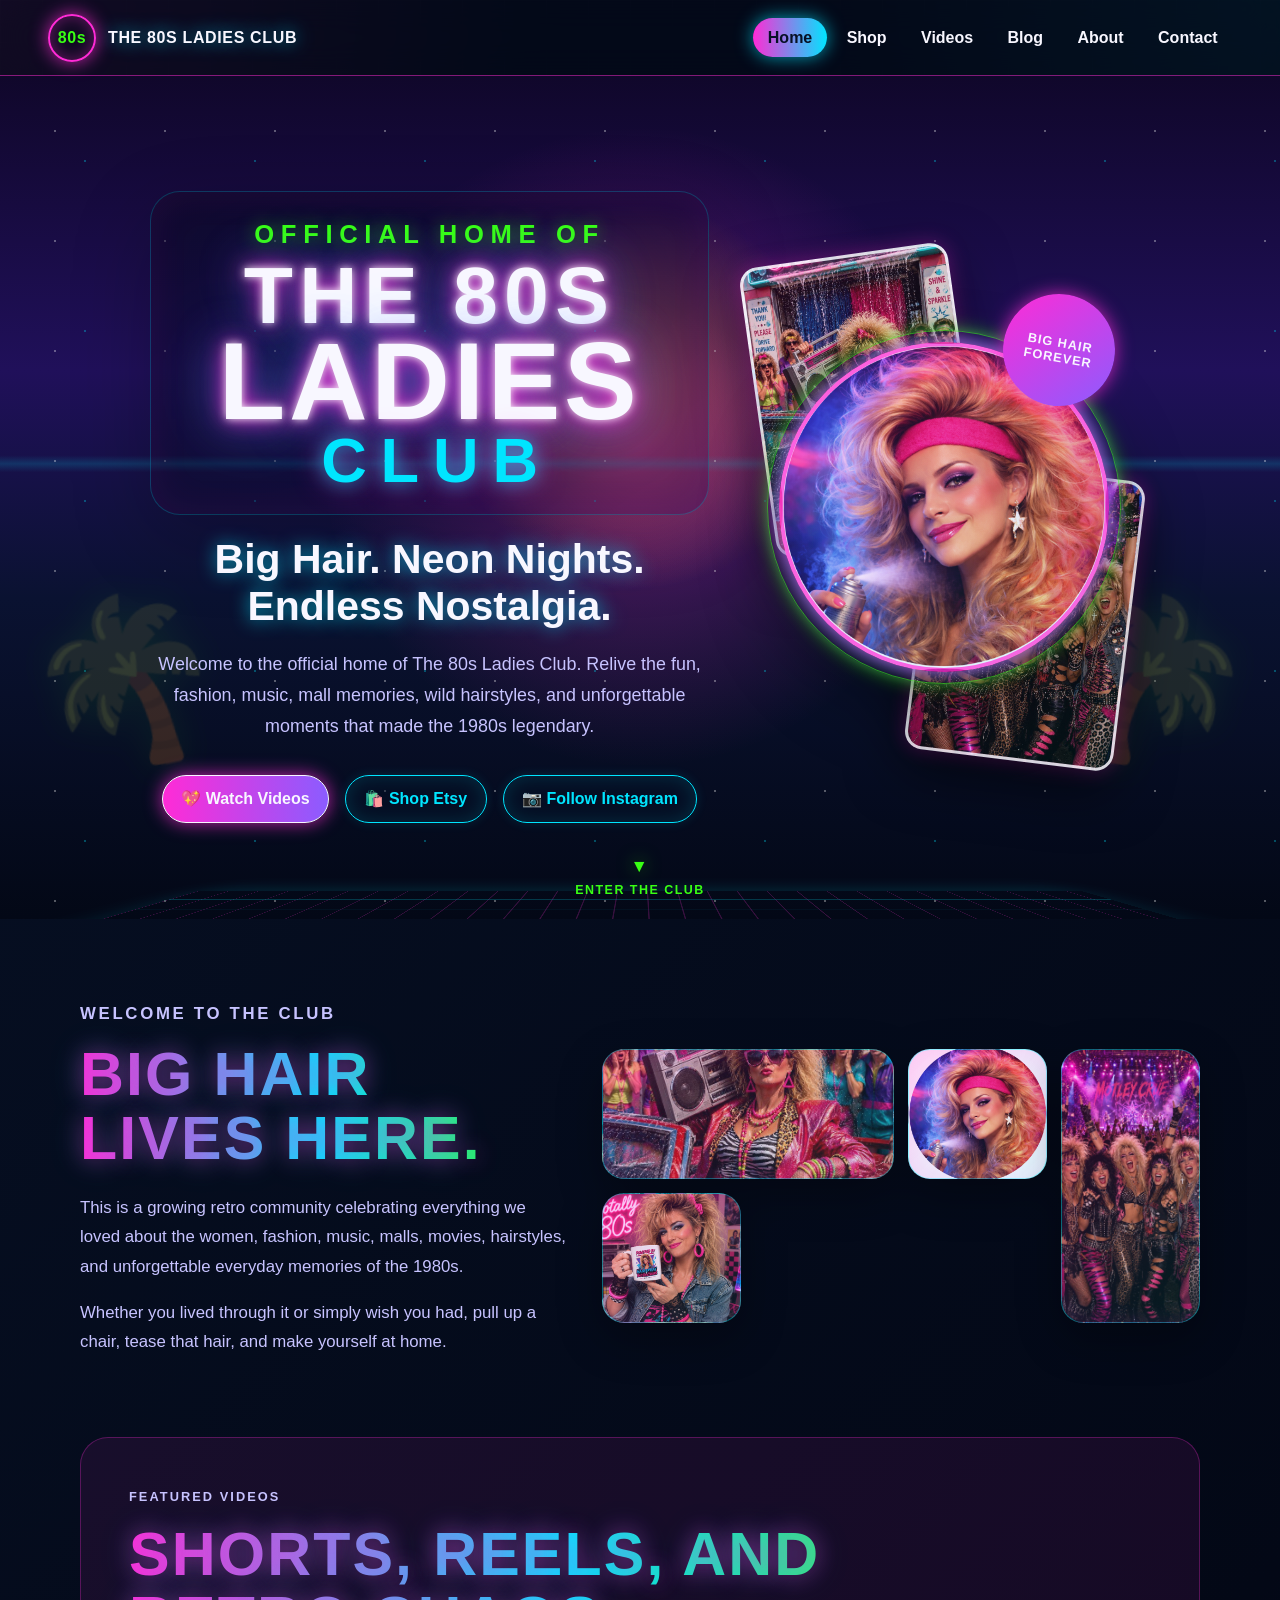
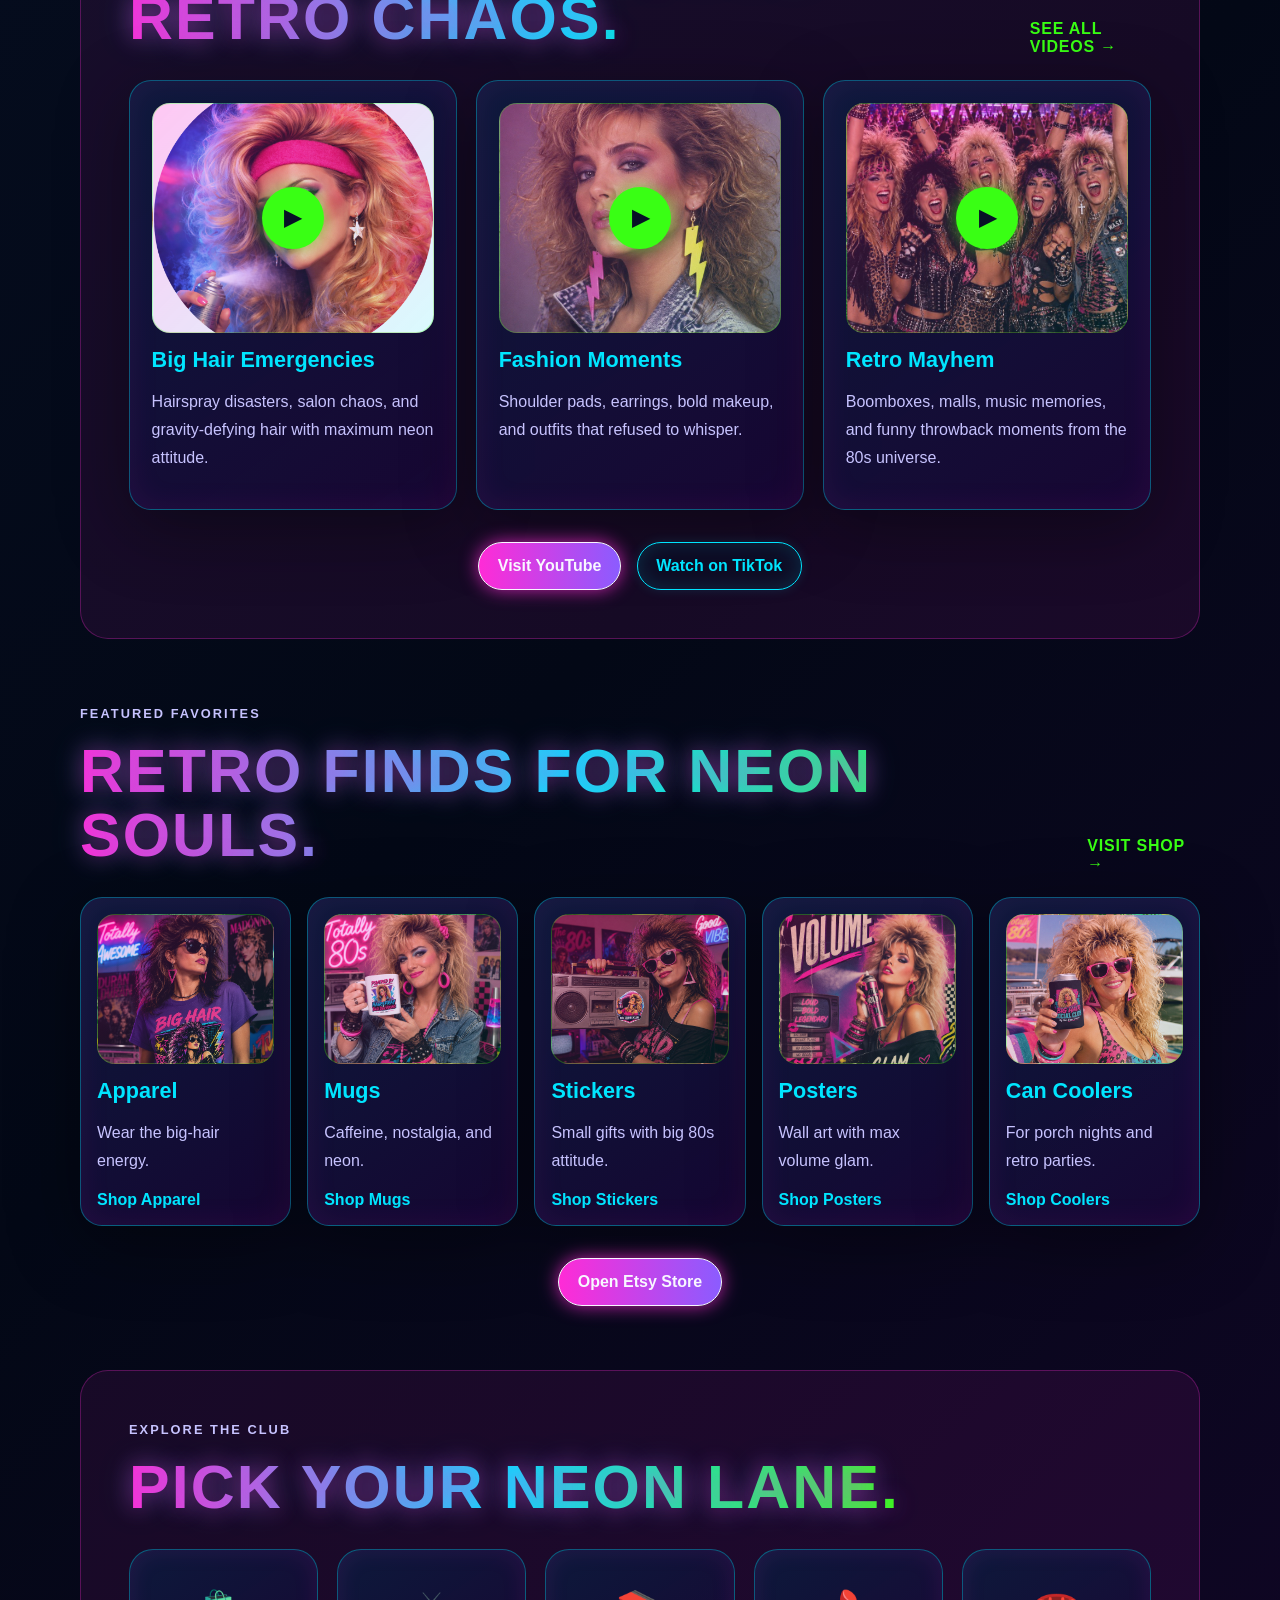
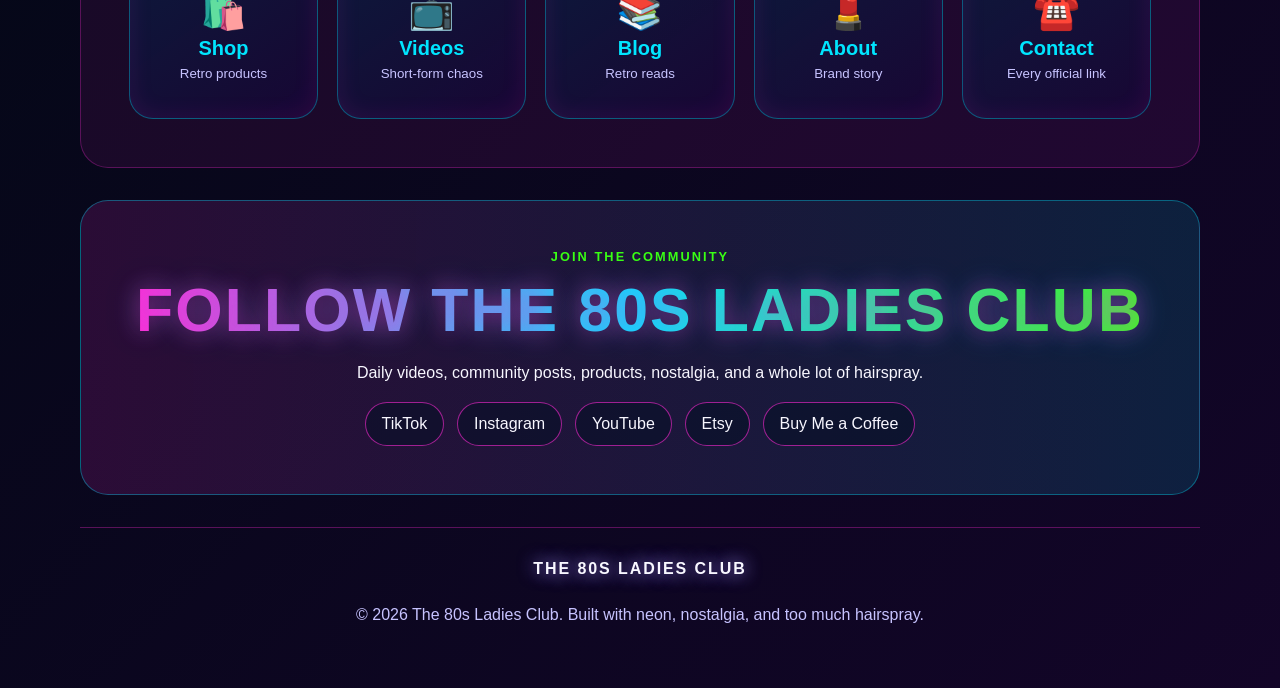
==== index.html @ 42e39972 "Apply neon headline style across homepage sections" ====
<!DOCTYPE html>
<html lang="en">
<head>
  <meta charset="UTF-8" />
  <meta name="viewport" content="width=device-width, initial-scale=1.0" />
  <meta name="description" content="The official home of The 80s Ladies Club — big hair, neon nights, retro videos, 80s nostalgia, fashion, humor, and retro-inspired products." />
  <title>The 80s Ladies Club | Big Hair. Neon Nights. Endless Nostalgia.</title>
  <link rel="stylesheet" href="css/style.css" />
  <link rel="icon" type="image/png" href="images/about-hairspray-profile.png" />
  <style>
    .home-hero-inner {
      display: grid;
      grid-template-columns: minmax(0, 1.08fr) minmax(280px, 0.72fr);
      align-items: center;
      gap: clamp(1.5rem, 4vw, 3rem);
      text-align: left;
    }

    .hero-copy-block {
      display: grid;
      justify-items: center;
      text-align: center;
    }

    .hero-lockup {
      width: min(760px, 100%);
      margin-inline: auto;
      padding: clamp(1.1rem, 2.2vw, 1.7rem);
      border-radius: 30px;
      background: linear-gradient(145deg, rgba(3, 8, 22, 0.42), rgba(24, 7, 54, 0.36));
      border: 1px solid rgba(0, 229, 255, 0.22);
      box-shadow: inset 0 0 40px rgba(255, 43, 214, 0.08), 0 24px 80px rgba(0, 0, 0, 0.22);
    }

    .hero-eyebrow {
      width: 100%;
      text-align: center;
      font-size: clamp(1.05rem, 2.15vw, 1.6rem);
      letter-spacing: 0.26em;
      margin: 0 0 0.85rem;
      color: var(--green);
      text-shadow: var(--shadow-green);
    }

    .neon-title.hero-title-refined {
      display: grid;
      gap: 0.08em;
      justify-items: center;
      font-size: clamp(3rem, 8.5vw, 7.8rem);
      line-height: 0.82;
      letter-spacing: 0.035em;
    }

    .neon-title.hero-title-refined .title-small {
      font-size: 0.74em;
      letter-spacing: 0.08em;
    }

    .neon-title.hero-title-refined .title-big {
      font-size: 1em;
    }

    .neon-title.hero-title-refined .title-club {
      font-size: 0.58em;
      letter-spacing: 0.22em;
      padding-left: 0.22em;
      color: var(--cyan);
      text-shadow: var(--shadow-cyan), 0 0 30px rgba(255, 43, 214, 0.7);
    }

    .welcome-headline,
    .neon-section-headline {
      display: inline-block;
      margin-bottom: 0.35rem;
      background: linear-gradient(90deg, var(--pink), var(--cyan), var(--green));
      -webkit-background-clip: text;
      background-clip: text;
      color: transparent;
      text-shadow: 0 0 22px rgba(255, 43, 214, 0.45), 0 0 34px rgba(0, 229, 255, 0.28);
      letter-spacing: 0.035em;
      text-transform: uppercase;
    }

    .hero-brand-stack {
      position: relative;
      min-height: 520px;
      display: grid;
      place-items: center;
    }

    .profile-orbit {
      position: relative;
      z-index: 3;
      width: min(330px, 78vw);
      aspect-ratio: 1;
      border-radius: 50%;
      background-image: linear-gradient(135deg, rgba(255, 43, 214, 0.18), rgba(0, 229, 255, 0.14)), url('images/about-hairspray-profile.png');
      background-size: cover;
      background-position: center;
      border: 4px solid rgba(255, 43, 214, 0.7);
      box-shadow: var(--shadow-pink), var(--shadow-cyan), 0 30px 80px rgba(0, 0, 0, 0.48);
    }

    .profile-orbit::after {
      content: "";
      position: absolute;
      inset: -16px;
      border-radius: 50%;
      border: 1px solid rgba(57, 255, 20, 0.55);
      box-shadow: var(--shadow-green);
      pointer-events: none;
    }

    .floating-polaroid {
      position: absolute;
      z-index: 2;
      width: min(210px, 34vw);
      aspect-ratio: 0.72;
      border-radius: 18px;
      background-size: cover;
      background-position: center;
      border: 3px solid rgba(248, 247, 255, 0.86);
      box-shadow: 0 20px 55px rgba(0, 0, 0, 0.55), 0 0 20px rgba(255, 43, 214, 0.35);
      transition: transform 220ms ease, box-shadow 220ms ease;
    }

    .floating-polaroid:hover {
      transform: translateY(-6px) rotate(0deg) scale(1.03);
      box-shadow: var(--shadow-cyan), 0 24px 60px rgba(0, 0, 0, 0.58);
    }

    .floating-polaroid.one {
      left: 0;
      top: 0.4rem;
      transform: rotate(-8deg);
      background-image: linear-gradient(135deg, rgba(255,43,214,.12), rgba(0,229,255,.08)), url('images/v2-car-wash-boombox.jpg');
    }

    .floating-polaroid.two {
      right: 0;
      bottom: 0.4rem;
      transform: rotate(7deg);
      background-image: linear-gradient(135deg, rgba(255,43,214,.12), rgba(0,229,255,.08)), url('images/v2-rock-concert-ladies.jpg');
    }

    .hero-badge {
      position: absolute;
      z-index: 4;
      right: 4%;
      top: 9%;
      display: grid;
      place-items: center;
      width: 112px;
      height: 112px;
      border-radius: 50%;
      text-align: center;
      padding: 0.75rem;
      background: linear-gradient(135deg, var(--pink), var(--purple));
      color: var(--white);
      font-weight: 900;
      font-size: 0.8rem;
      text-transform: uppercase;
      letter-spacing: 0.08em;
      box-shadow: var(--shadow-pink);
      transform: rotate(10deg);
    }

    .image-collage .car-wash-card {
      background-image: linear-gradient(135deg, rgba(255,43,214,.18), rgba(0,229,255,.12)), url('images/v2-car-wash-boombox.jpg') !important;
    }

    .image-collage .concert-card {
      background-image: linear-gradient(135deg, rgba(255,43,214,.18), rgba(0,229,255,.12)), url('images/v2-rock-concert-ladies.jpg') !important;
    }

    .image-collage .mug-card {
      background-image: linear-gradient(135deg, rgba(255,43,214,.18), rgba(0,229,255,.12)), url('images/v2-mug-hairspray-bad-decisions.jpg') !important;
    }

    @media (max-width: 940px) {
      .home-hero-inner {
        grid-template-columns: 1fr;
        text-align: center;
      }

      .hero-copy-block {
        justify-items: center;
      }

      .hero-buttons {
        justify-content: center;
      }

      .hero-brand-stack {
        min-height: 430px;
        order: -1;
      }
    }

    @media (max-width: 560px) {
      .hero-brand-stack {
        min-height: 360px;
      }

      .floating-polaroid {
        width: 150px;
        opacity: 0.85;
      }

      .hero-badge {
        width: 86px;
        height: 86px;
        font-size: 0.62rem;
      }
    }
  </style>
</head>
<body class="home-page">
  <header class="site-header">
    <a class="brand" href="index.html" aria-label="The 80s Ladies Club home">
      <span class="brand-mark">80s</span>
      <span class="brand-text">The 80s Ladies Club</span>
    </a>
    <button class="nav-toggle" aria-expanded="false" aria-controls="site-nav">☰</button>
    <nav id="site-nav" class="site-nav" aria-label="Main navigation">
      <a class="active" href="index.html">Home</a>
      <a href="shop.html">Shop</a>
      <a href="videos.html">Videos</a>
      <a href="blog.html">Blog</a>
      <a href="about.html">About</a>
      <a href="contact.html">Contact</a>
    </nav>
  </header>

  <main>
    <section class="home-hero" aria-label="Welcome to The 80s Ladies Club">
      <div class="hero-stars" aria-hidden="true"></div>
      <div class="hero-grid" aria-hidden="true"></div>
      <div class="hero-palm hero-palm-left" aria-hidden="true">🌴</div>
      <div class="hero-palm hero-palm-right" aria-hidden="true">🌴</div>

      <div class="home-hero-inner">
        <div class="hero-copy-block">
          <div class="hero-lockup">
            <p class="eyebrow hero-eyebrow">Official Home Of</p>
            <h1 class="neon-title hero-title-refined"><span class="title-small">The 80s</span><span class="title-big">Ladies</span><span class="title-club">Club</span></h1>
          </div>
          <p class="hero-tagline">Big Hair. Neon Nights. Endless Nostalgia.</p>
          <p class="hero-copy">Welcome to the official home of The 80s Ladies Club. Relive the fun, fashion, music, mall memories, wild hairstyles, and unforgettable moments that made the 1980s legendary.</p>
          <div class="button-row hero-buttons">
            <a class="btn primary" href="videos.html">💖 Watch Videos</a>
            <a class="btn secondary" href="shop.html">🛍️ Shop Etsy</a>
            <a class="btn secondary" href="https://www.instagram.com/official80sladies">📷 Follow Instagram</a>
          </div>
        </div>

        <div class="hero-brand-stack" aria-label="The 80s Ladies Club brand imagery">
          <div class="floating-polaroid one" aria-hidden="true"></div>
          <div class="profile-orbit" aria-label="The 80s Ladies profile image"></div>
          <div class="floating-polaroid two" aria-hidden="true"></div>
          <div class="hero-badge">Big Hair Forever</div>
        </div>
      </div>

      <a class="scroll-cue" href="#welcome-club" aria-label="Scroll to enter the club">
        <span>▼</span>
        <strong>Enter the Club</strong>
      </a>
    </section>

    <section id="welcome-club" class="content-section welcome-club-section">
      <div class="welcome-copy">
        <p class="eyebrow">Welcome to the Club</p>
        <h2 class="welcome-headline">Big Hair Lives Here.</h2>
        <p>This is a growing retro community celebrating everything we loved about the women, fashion, music, malls, movies, hairstyles, and unforgettable everyday memories of the 1980s.</p>
        <p>Whether you lived through it or simply wish you had, pull up a chair, tease that hair, and make yourself at home.</p>
      </div>
      <div class="image-collage" aria-label="The 80s Ladies visual collage">
        <div class="collage-card wide car-wash-card"></div>
        <div class="collage-card" style="background-image: linear-gradient(135deg, rgba(255,43,214,.18), rgba(0,229,255,.12)), url('images/about-hairspray-profile.png');"></div>
        <div class="collage-card tall concert-card"></div>
        <div class="collage-card mug-card"></div>
      </div>
    </section>

    <section class="content-section alt-section home-video-section">
      <div class="section-heading split-heading">
        <div>
          <p class="eyebrow">Featured Videos</p>
          <h2 class="neon-section-headline">Shorts, reels, and retro chaos.</h2>
        </div>
        <a class="text-link" href="videos.html">See All Videos →</a>
      </div>
      <div class="card-grid three">
        <article class="video-card showcase-card">
          <div class="video-frame feature-thumb" style="background-image: linear-gradient(135deg, rgba(255,43,214,.26), rgba(0,229,255,.14)), url('images/about-hairspray-profile.png');"><span class="play-pill">▶</span></div>
          <h3>Big Hair Emergencies</h3>
          <p>Hairspray disasters, salon chaos, and gravity-defying hair with maximum neon attitude.</p>
        </article>
        <article class="video-card showcase-card">
          <div class="video-frame feature-thumb" style="background-image: linear-gradient(135deg, rgba(255,43,214,.26), rgba(0,229,255,.14)), url('images/v2-lightning-earrings.jpg'); background-size: cover; background-position: center;"><span class="play-pill">▶</span></div>
          <h3>Fashion Moments</h3>
          <p>Shoulder pads, earrings, bold makeup, and outfits that refused to whisper.</p>
        </article>
        <article class="video-card showcase-card">
          <div class="video-frame feature-thumb" style="background-image: linear-gradient(135deg, rgba(255,43,214,.26), rgba(0,229,255,.14)), url('images/v2-rock-concert-ladies.jpg');"><span class="play-pill">▶</span></div>
          <h3>Retro Mayhem</h3>
          <p>Boomboxes, malls, music memories, and funny throwback moments from the 80s universe.</p>
        </article>
      </div>
      <div class="button-row center-buttons">
        <a class="btn primary" href="https://www.youtube.com/channel/UC9fSL5o2ANB6UnJM-C2evTA">Visit YouTube</a>
        <a class="btn secondary" href="https://www.tiktok.com/@the.80s.ladies">Watch on TikTok</a>
      </div>
    </section>

    <section class="content-section featured-favorites-section">
      <div class="section-heading split-heading">
        <div>
          <p class="eyebrow">Featured Favorites</p>
          <h2 class="neon-section-headline">Retro finds for neon souls.</h2>
        </div>
        <a class="text-link" href="shop.html">Visit Shop →</a>
      </div>
      <div class="product-showcase-grid">
        <article class="product-card showcase-card">
          <div class="product-image" style="background-image: linear-gradient(135deg, rgba(255,43,214,.22), rgba(0,229,255,.12)), url('images/shop-big-hair-shirt.png'); background-size: cover; background-position: center top;"></div>
          <h3>Apparel</h3>
          <p>Wear the big-hair energy.</p>
          <a href="https://www.etsy.com/shop/the80sladies/?etsrc=sdt&section_id=59007457">Shop Apparel</a>
        </article>
        <article class="product-card showcase-card">
          <div class="product-image" style="background-image: linear-gradient(135deg, rgba(255,43,214,.22), rgba(0,229,255,.12)), url('images/v2-mug-hairspray-bad-decisions.jpg'); background-size: cover; background-position: center;"></div>
          <h3>Mugs</h3>
          <p>Caffeine, nostalgia, and neon.</p>
          <a href="https://www.etsy.com/shop/the80sladies/?etsrc=sdt&section_id=58990802">Shop Mugs</a>
        </article>
        <article class="product-card showcase-card">
          <div class="product-image" style="background-image: linear-gradient(135deg, rgba(255,43,214,.22), rgba(0,229,255,.12)), url('images/v2-sticker-boombox.jpg'); background-size: cover; background-position: center;"></div>
          <h3>Stickers</h3>
          <p>Small gifts with big 80s attitude.</p>
          <a href="https://www.etsy.com/shop/the80sladies/?etsrc=sdt&section_id=58990800">Shop Stickers</a>
        </article>
        <article class="product-card showcase-card">
          <div class="product-image" style="background-image: linear-gradient(135deg, rgba(255,43,214,.22), rgba(0,229,255,.12)), url('images/max-volume-poster.png'); background-size: cover; background-position: center;"></div>
          <h3>Posters</h3>
          <p>Wall art with max volume glam.</p>
          <a href="https://www.etsy.com/shop/the80sladies/?etsrc=sdt&section_id=59036339">Shop Posters</a>
        </article>
        <article class="product-card showcase-card">
          <div class="product-image" style="background-image: linear-gradient(135deg, rgba(255,43,214,.22), rgba(0,229,255,.12)), url('images/v2-can-cooler-lake.jpg'); background-size: cover; background-position: center;"></div>
          <h3>Can Coolers</h3>
          <p>For porch nights and retro parties.</p>
          <a href="https://www.etsy.com/shop/the80sladies/?etsrc=sdt&section_id=59038197">Shop Coolers</a>
        </article>
      </div>
      <div class="button-row center-buttons">
        <a class="btn primary" href="https://the80sladies.etsy.com">Open Etsy Store</a>
      </div>
    </section>

    <section class="content-section explore-section alt-section">
      <div class="section-heading">
        <p class="eyebrow">Explore the Club</p>
        <h2 class="neon-section-headline">Pick your neon lane.</h2>
      </div>
      <div class="card-grid five-lane-grid">
        <a class="lane-card" href="shop.html"><span>🛍️</span><strong>Shop</strong><small>Retro products</small></a>
        <a class="lane-card" href="videos.html"><span>📺</span><strong>Videos</strong><small>Short-form chaos</small></a>
        <a class="lane-card" href="blog.html"><span>📚</span><strong>Blog</strong><small>Retro reads</small></a>
        <a class="lane-card" href="about.html"><span>💄</span><strong>About</strong><small>Brand story</small></a>
        <a class="lane-card" href="contact.html"><span>☎️</span><strong>Contact</strong><small>Every official link</small></a>
      </div>
    </section>

    <section class="social-strip home-social-strip" aria-label="Social media links">
      <p class="eyebrow">Join the Community</p>
      <h2 class="neon-section-headline">Follow The 80s Ladies Club</h2>
      <p>Daily videos, community posts, products, nostalgia, and a whole lot of hairspray.</p>
      <div class="social-links">
        <a href="https://www.tiktok.com/@the.80s.ladies">TikTok</a>
        <a href="https://www.instagram.com/official80sladies">Instagram</a>
        <a href="https://www.youtube.com/channel/UC9fSL5o2ANB6UnJM-C2evTA">YouTube</a>
        <a href="https://the80sladies.etsy.com">Etsy</a>
        <a href="https://www.buymeacoffee.com/the80sladies">Buy Me a Coffee</a>
      </div>
    </section>
  </main>

  <footer class="site-footer upgraded-footer">
    <div class="footer-logo">The 80s Ladies Club</div>
    <p>© <span id="year"></span> The 80s Ladies Club. Built with neon, nostalgia, and too much hairspray.</p>
  </footer>

  <script src="js/script.js"></script>
</body>
</html>
---- css/style.css ----
/*
  The 80s Ladies Club - Version 2 Sprint 1
  Neon 80s GitHub Pages website styles.
*/

:root {
  --navy: #071126;
  --navy-2: #0d1b3d;
  --panel: rgba(13, 27, 61, 0.82);
  --pink: #ff2bd6;
  --purple: #8b5cff;
  --green: #39ff14;
  --cyan: #00e5ff;
  --orange: #ff9f1c;
  --white: #f8f7ff;
  --muted: #c7c3ff;
  --shadow-pink: 0 0 18px rgba(255, 43, 214, 0.75);
  --shadow-cyan: 0 0 18px rgba(0, 229, 255, 0.68);
  --shadow-green: 0 0 18px rgba(57, 255, 20, 0.55);
  --radius: 22px;
}

* { box-sizing: border-box; }
html { scroll-behavior: smooth; }

body {
  margin: 0;
  font-family: Arial, Helvetica, sans-serif;
  color: var(--white);
  background:
    radial-gradient(circle at top left, rgba(255, 43, 214, 0.2), transparent 32rem),
    radial-gradient(circle at top right, rgba(0, 229, 255, 0.17), transparent 30rem),
    linear-gradient(135deg, var(--navy), #030816 55%, #130528);
  min-height: 100vh;
}

body::before {
  content: "";
  position: fixed;
  inset: 0;
  pointer-events: none;
  background-image:
    linear-gradient(rgba(255, 255, 255, 0.035) 1px, transparent 1px),
    linear-gradient(90deg, rgba(255, 255, 255, 0.035) 1px, transparent 1px);
  background-size: 42px 42px;
  mask-image: linear-gradient(to bottom, rgba(0,0,0,0.78), transparent 75%);
}

a { color: var(--cyan); text-decoration: none; }
a:hover, a:focus-visible { color: var(--green); }
img { max-width: 100%; display: block; }

.site-header {
  position: sticky;
  top: 0;
  z-index: 40;
  display: flex;
  align-items: center;
  justify-content: space-between;
  gap: 1rem;
  padding: 0.85rem clamp(1rem, 4vw, 3rem);
  background: rgba(3, 8, 22, 0.84);
  backdrop-filter: blur(16px);
  border-bottom: 1px solid rgba(255, 43, 214, 0.5);
  transition: background 220ms ease, box-shadow 220ms ease;
}

.site-header.scrolled {
  background: rgba(3, 8, 22, 0.96);
  box-shadow: 0 10px 35px rgba(0,0,0,0.32), 0 0 20px rgba(255,43,214,0.12);
}

.brand {
  display: inline-flex;
  align-items: center;
  gap: 0.75rem;
  color: var(--white);
  font-weight: 900;
  letter-spacing: 0.04em;
}

.brand-mark {
  display: grid;
  place-items: center;
  width: 48px;
  height: 48px;
  border: 2px solid var(--pink);
  border-radius: 50%;
  color: var(--green);
  box-shadow: var(--shadow-pink), inset 0 0 16px rgba(255, 43, 214, 0.35);
}

.brand-text {
  text-transform: uppercase;
  text-shadow: var(--shadow-cyan);
}

.site-nav {
  display: flex;
  align-items: center;
  gap: 0.35rem;
}

.site-nav a {
  padding: 0.65rem 0.9rem;
  border-radius: 999px;
  color: var(--white);
  font-weight: 700;
}

.site-nav a:hover,
.site-nav a.active {
  color: var(--navy);
  background: linear-gradient(90deg, var(--pink), var(--cyan));
  box-shadow: var(--shadow-cyan);
}

.nav-toggle {
  display: none;
  border: 1px solid var(--pink);
  background: transparent;
  color: var(--cyan);
  border-radius: 12px;
  font-size: 1.5rem;
  padding: 0.35rem 0.65rem;
}

main { position: relative; z-index: 1; }

.hero,
.page-hero,
.content-section,
.social-strip,
.site-footer {
  width: min(1120px, calc(100% - 2rem));
  margin-inline: auto;
}

.home-page .site-header {
  background: rgba(3, 8, 22, 0.72);
}

.home-hero {
  position: relative;
  min-height: calc(100vh - 74px);
  overflow: hidden;
  display: grid;
  place-items: center;
  text-align: center;
  padding: clamp(5rem, 9vw, 8rem) 1rem 6rem;
  background:
    radial-gradient(circle at 50% 38%, rgba(255, 159, 28, 0.45), transparent 12rem),
    radial-gradient(circle at 50% 44%, rgba(255, 43, 214, 0.34), transparent 20rem),
    linear-gradient(to bottom, #10072b 0%, #20105a 35%, #0a1231 62%, #030816 100%);
}

.home-hero::before {
  content: "";
  position: absolute;
  inset: 0;
  background:
    linear-gradient(to bottom, transparent 45%, rgba(0,229,255,0.16) 46%, transparent 47%),
    radial-gradient(circle at 50% 44%, rgba(255,43,214,0.28), transparent 9rem);
  pointer-events: none;
}

.hero-stars {
  position: absolute;
  inset: 0;
  background-image:
    radial-gradient(circle, rgba(255,255,255,0.85) 1px, transparent 1.5px),
    radial-gradient(circle, rgba(0,229,255,0.8) 1px, transparent 1.5px);
  background-size: 110px 110px, 170px 170px;
  opacity: 0.38;
  animation: twinkle 7s ease-in-out infinite alternate;
}

.hero-grid {
  position: absolute;
  left: -10%;
  right: -10%;
  bottom: -8%;
  height: 42%;
  transform: perspective(420px) rotateX(62deg);
  transform-origin: center bottom;
  background-image:
    linear-gradient(rgba(0,229,255,0.34) 2px, transparent 2px),
    linear-gradient(90deg, rgba(255,43,214,0.32) 2px, transparent 2px);
  background-size: 52px 52px;
  box-shadow: 0 -20px 70px rgba(0,229,255,0.18);
  opacity: 0.62;
}

.hero-palm {
  position: absolute;
  bottom: 17%;
  font-size: clamp(4rem, 13vw, 10rem);
  opacity: 0.22;
  filter: drop-shadow(0 0 18px rgba(57,255,20,0.4));
}

.hero-palm-left { left: 2%; transform: rotate(-12deg); }
.hero-palm-right { right: 2%; transform: scaleX(-1) rotate(-12deg); }

.home-hero-inner {
  position: relative;
  z-index: 2;
  width: min(980px, 100%);
}

.neon-title {
  display: grid;
  gap: 0.1em;
  font-size: clamp(3.3rem, 11vw, 9rem);
  line-height: 0.86;
  text-transform: uppercase;
  letter-spacing: 0.04em;
  text-shadow:
    0 0 8px rgba(255,255,255,0.9),
    0 0 22px rgba(255,43,214,0.95),
    0 0 46px rgba(139,92,255,0.75),
    0 0 72px rgba(0,229,255,0.4);
  animation: neonPulse 4s ease-in-out infinite;
}

.hero-tagline {
  margin: 1.3rem auto 0;
  color: var(--white);
  font-size: clamp(1.35rem, 3.2vw, 2.65rem);
  font-weight: 900;
  text-shadow: var(--shadow-cyan);
}

.hero-copy {
  color: var(--muted);
  font-size: 1.12rem;
  max-width: 760px;
  margin: 1.2rem auto 0;
  line-height: 1.75;
}

.hero-buttons { justify-content: center; }

.scroll-cue {
  position: absolute;
  z-index: 3;
  bottom: 1.4rem;
  left: 50%;
  transform: translateX(-50%);
  display: grid;
  gap: 0.35rem;
  justify-items: center;
  color: var(--green);
  text-transform: uppercase;
  letter-spacing: 0.12em;
  font-size: 0.78rem;
  animation: bounceCue 1.8s ease-in-out infinite;
}

.scroll-cue span { font-size: 1.1rem; text-shadow: var(--shadow-green); }

.hero,
.page-hero {
  padding: 4rem 0 2rem;
}

.hero {
  min-height: 74vh;
  display: grid;
  grid-template-columns: 1.15fr 0.85fr;
  align-items: center;
  gap: 2rem;
  padding: clamp(3rem, 8vw, 7rem) 0;
}

.section-glow { position: relative; }
.section-glow::after {
  content: "";
  position: absolute;
  inset: 8% 0 auto 8%;
  width: 220px;
  height: 220px;
  border-radius: 50%;
  background: rgba(255, 43, 214, 0.18);
  filter: blur(55px);
  z-index: -1;
}

.eyebrow {
  margin: 0 0 0.9rem;
  color: var(--green);
  font-weight: 900;
  letter-spacing: 0.16em;
  text-transform: uppercase;
  font-size: 0.8rem;
}

h1, h2, h3 { line-height: 1.05; margin: 0; }
h1 {
  max-width: 880px;
  font-size: clamp(2.7rem, 8vw, 6.8rem);
  text-transform: uppercase;
  text-shadow: var(--shadow-pink), 0 0 38px rgba(139, 92, 255, 0.8);
}
h2 { font-size: clamp(2rem, 5vw, 3.8rem); color: var(--white); }
h3 { font-size: 1.35rem; color: var(--cyan); }

.page-copy,
.content-section p,
.feature-card p,
.product-card p,
.blog-card p,
.video-card p,
.contact-card p {
  color: var(--muted);
  line-height: 1.75;
}

.page-copy { max-width: 760px; font-size: 1.1rem; }

.button-row {
  display: flex;
  gap: 1rem;
  flex-wrap: wrap;
  margin-top: 2rem;
}

.center-buttons { justify-content: center; }

.btn {
  display: inline-flex;
  align-items: center;
  justify-content: center;
  min-height: 48px;
  padding: 0.85rem 1.15rem;
  border-radius: 999px;
  font-weight: 900;
  border: 1px solid currentColor;
  transition: transform 180ms ease, box-shadow 180ms ease, filter 180ms ease;
}

.btn:hover { transform: translateY(-3px); filter: brightness(1.08); }
.btn.primary {
  background: linear-gradient(90deg, var(--pink), var(--purple));
  color: var(--white);
  box-shadow: var(--shadow-pink);
}
.btn.secondary {
  color: var(--cyan);
  box-shadow: inset 0 0 20px rgba(0, 229, 255, 0.15), 0 0 12px rgba(0,229,255,0.12);
  background: rgba(7,17,38,0.42);
}

.hero-card,
.feature-card,
.product-card,
.blog-card,
.video-card,
.contact-card {
  background: linear-gradient(145deg, rgba(13, 27, 61, 0.94), rgba(24, 7, 54, 0.88));
  border: 1px solid rgba(0, 229, 255, 0.35);
  border-radius: var(--radius);
  box-shadow: 0 18px 70px rgba(0,0,0,0.38), inset 0 0 32px rgba(255, 43, 214, 0.08);
}

.hero-card { padding: 2rem; transform: rotate(3deg); }
.hero-image-card { padding: 0.7rem; transform: rotate(1.5deg); }
.hero-image-card .image-slot { min-height: 360px; }

.cassette {
  aspect-ratio: 1.25;
  border-radius: 20px;
  padding: 1.3rem;
  background: linear-gradient(135deg, var(--pink), var(--purple) 45%, var(--cyan));
  color: var(--navy);
  box-shadow: var(--shadow-pink);
  display: grid;
  gap: 1rem;
  align-content: center;
  text-align: center;
  font-weight: 900;
}
.cassette-label, .cassette-title { background: rgba(255,255,255,0.75); border-radius: 12px; padding: 0.7rem; }
.cassette-window {
  display: flex;
  justify-content: space-around;
  align-items: center;
  min-height: 86px;
  border: 4px solid rgba(7,17,38,0.6);
  border-radius: 18px;
  background: rgba(7,17,38,0.8);
}
.cassette-window span {
  width: 54px;
  height: 54px;
  border-radius: 50%;
  border: 8px solid var(--green);
  box-shadow: var(--shadow-green);
}

.image-slot {
  position: relative;
  overflow: hidden;
  display: grid;
  place-items: center;
  border-radius: 24px;
  border: 1px solid rgba(0, 229, 255, 0.38);
  background: linear-gradient(135deg, rgba(255, 43, 214, 0.28), rgba(0, 229, 255, 0.18)), rgba(7, 17, 38, 0.9);
  box-shadow: 0 22px 70px rgba(0,0,0,0.35), inset 0 0 28px rgba(255, 43, 214, 0.12);
}
.image-slot img { width: 100%; height: 100%; object-fit: cover; }
.image-slot.contain img { object-fit: contain; padding: 1rem; }
.image-slot.round { border-radius: 50%; aspect-ratio: 1; }
.image-fallback { display: none; min-height: 220px; width: 100%; place-items: center; padding: 2rem; text-align: center; color: var(--green); font-weight: 900; }
.image-missing .image-fallback { display: grid; }
.image-missing img { display: none; }
.feature-image { min-height: 220px; margin-bottom: 1rem; }

.content-section { padding: 4rem 0; }
.alt-section {
  padding: 3rem;
  border-radius: 28px;
  background: rgba(255, 43, 214, 0.08);
  border: 1px solid rgba(255, 43, 214, 0.28);
}
.section-heading { margin-bottom: 1.5rem; }
.split-heading { display: flex; align-items: end; justify-content: space-between; gap: 1rem; }
.text-link { font-weight: 900; color: var(--green); text-transform: uppercase; letter-spacing: 0.05em; }

.about-story-grid,
.feature-split,
.welcome-club-section {
  display: grid;
  grid-template-columns: 0.9fr 1.1fr;
  gap: 2rem;
  align-items: center;
}
.about-profile-image { width: min(340px, 100%); margin-inline: auto; }

.welcome-club-section { padding-top: 5rem; }
.welcome-copy p { font-size: 1.05rem; }
.image-collage {
  display: grid;
  grid-template-columns: repeat(4, 1fr);
  grid-auto-rows: 130px;
  gap: 0.85rem;
}
.collage-card {
  min-height: 120px;
  border-radius: 22px;
  background-size: cover;
  background-position: center;
  border: 1px solid rgba(0,229,255,0.38);
  box-shadow: 0 16px 45px rgba(0,0,0,0.3), inset 0 0 24px rgba(255,43,214,0.12);
  transition: transform 220ms ease, box-shadow 220ms ease;
}
.collage-card:hover { transform: scale(1.035) rotate(-1deg); box-shadow: var(--shadow-cyan), 0 18px 55px rgba(0,0,0,0.35); }
.collage-card.wide { grid-column: span 2; }
.collage-card.tall { grid-row: span 2; }

.card-grid { display: grid; gap: 1.2rem; }
.card-grid.three { grid-template-columns: repeat(3, minmax(0, 1fr)); }
.card-grid.two { grid-template-columns: repeat(2, minmax(0, 1fr)); }

.feature-card,
.product-card,
.blog-card,
.video-card,
.contact-card {
  padding: 1.35rem;
}
.showcase-card { transition: transform 180ms ease, border-color 180ms ease, box-shadow 180ms ease; }
.showcase-card:hover { transform: translateY(-7px); border-color: rgba(57,255,20,0.55); box-shadow: var(--shadow-cyan), 0 18px 55px rgba(0,0,0,0.38); }
.card-icon { font-size: 2.3rem; margin-bottom: 0.8rem; }

.product-image,
.video-frame,
.blog-image {
  display: grid;
  place-items: center;
  min-height: 180px;
  margin-bottom: 1rem;
  border-radius: 18px;
  background: linear-gradient(135deg, rgba(255, 43, 214, 0.28), rgba(0, 229, 255, 0.18)), rgba(7, 17, 38, 0.9);
  border: 1px solid rgba(57, 255, 20, 0.28);
  color: var(--green);
  font-weight: 900;
  text-align: center;
}
.product-showcase-grid {
  display: grid;
  grid-template-columns: repeat(5, minmax(0, 1fr));
  gap: 1rem;
}
.product-showcase-grid .product-card { padding: 1rem; }
.product-showcase-grid .product-image { min-height: 150px; }
.product-card a,
.feature-card a,
.blog-card a { font-weight: 900; }

.feature-thumb {
  min-height: 230px;
  background-size: cover;
  background-position: center;
  position: relative;
}
.play-pill {
  display: grid;
  place-items: center;
  width: 62px;
  height: 62px;
  border-radius: 50%;
  color: var(--navy);
  background: var(--green);
  box-shadow: var(--shadow-green);
  font-size: 1.35rem;
}
.video-placeholder {
  display: grid;
  place-items: center;
  min-height: 320px;
  text-align: center;
  padding: 2rem;
  border: 2px dashed rgba(0, 229, 255, 0.55);
  border-radius: 28px;
  background: rgba(7, 17, 38, 0.62);
  margin-bottom: 1.5rem;
}
.play-button {
  display: grid;
  place-items: center;
  width: 78px;
  height: 78px;
  border-radius: 50%;
  color: var(--navy);
  background: var(--green);
  box-shadow: var(--shadow-green);
  font-size: 1.8rem;
  margin-bottom: 1rem;
}

.five-lane-grid { grid-template-columns: repeat(5, minmax(0, 1fr)); }
.lane-card {
  min-height: 170px;
  display: grid;
  place-items: center;
  align-content: center;
  gap: 0.35rem;
  padding: 1.25rem;
  text-align: center;
  border-radius: 24px;
  color: var(--white);
  background: linear-gradient(145deg, rgba(13,27,61,0.92), rgba(24,7,54,0.88));
  border: 1px solid rgba(0,229,255,0.35);
  box-shadow: inset 0 0 24px rgba(255,43,214,0.1);
  transition: transform 180ms ease, box-shadow 180ms ease;
}
.lane-card:hover { transform: translateY(-6px); box-shadow: var(--shadow-pink), 0 18px 55px rgba(0,0,0,0.36); color: var(--white); }
.lane-card span { font-size: 2.35rem; }
.lane-card strong { color: var(--cyan); font-size: 1.25rem; }
.lane-card small { color: var(--muted); }

.social-strip {
  text-align: center;
  padding: 3rem 1rem;
  margin-bottom: 2rem;
  border-radius: 28px;
  background: linear-gradient(90deg, rgba(255, 43, 214, 0.14), rgba(0, 229, 255, 0.12));
  border: 1px solid rgba(0, 229, 255, 0.35);
}
.home-social-strip { margin-top: 2rem; }
.social-links {
  display: flex;
  justify-content: center;
  flex-wrap: wrap;
  gap: 0.8rem;
  margin-top: 1.25rem;
}
.social-links a {
  padding: 0.75rem 1rem;
  border: 1px solid rgba(255, 43, 214, 0.6);
  border-radius: 999px;
  color: var(--white);
  background: rgba(7, 17, 38, 0.58);
}
.social-links a:hover { box-shadow: var(--shadow-pink); color: var(--green); }

.site-footer {
  padding: 2rem 0 3rem;
  color: var(--muted);
  text-align: center;
}
.upgraded-footer {
  border-top: 1px solid rgba(255,43,214,0.32);
  margin-top: 2rem;
}
.footer-logo {
  display: inline-block;
  margin-bottom: 0.75rem;
  color: var(--white);
  font-weight: 900;
  text-transform: uppercase;
  letter-spacing: 0.12em;
  text-shadow: var(--shadow-pink), var(--shadow-cyan);
}

@keyframes neonPulse {
  0%, 100% { filter: brightness(1); }
  50% { filter: brightness(1.2); }
}
@keyframes twinkle {
  from { opacity: 0.28; transform: translateY(0); }
  to { opacity: 0.5; transform: translateY(-8px); }
}
@keyframes bounceCue {
  0%, 100% { transform: translateX(-50%) translateY(0); }
  50% { transform: translateX(-50%) translateY(-8px); }
}

@media (prefers-reduced-motion: reduce) {
  *, *::before, *::after { animation-duration: 0.001ms !important; animation-iteration-count: 1 !important; scroll-behavior: auto !important; }
}

@media (max-width: 980px) {
  .product-showcase-grid,
  .five-lane-grid { grid-template-columns: repeat(2, minmax(0, 1fr)); }
  .welcome-club-section { grid-template-columns: 1fr; }
}

@media (max-width: 850px) {
  .nav-toggle { display: inline-flex; }
  .site-header { align-items: flex-start; flex-wrap: wrap; }
  .site-nav {
    display: none;
    width: 100%;
    flex-direction: column;
    align-items: stretch;
    padding-top: 1rem;
  }
  .site-nav.open { display: flex; }
  .site-nav a { border: 1px solid rgba(0, 229, 255, 0.18); }
  .hero { grid-template-columns: 1fr; min-height: auto; }
  .hero-card, .hero-image-card { transform: none; }
  .hero-image-card .image-slot { min-height: 260px; }
  .card-grid.three,
  .card-grid.two,
  .about-story-grid,
  .feature-split { grid-template-columns: 1fr; }
  .alt-section { padding: 2rem 1rem; }
  .split-heading { align-items: flex-start; flex-direction: column; }
  .home-hero { min-height: 88vh; }
  .hero-palm { opacity: 0.12; }
}

@media (max-width: 620px) {
  .image-collage { grid-template-columns: repeat(2, 1fr); grid-auto-rows: 115px; }
  .collage-card.wide { grid-column: span 2; }
  .product-showcase-grid,
  .five-lane-grid { grid-template-columns: 1fr; }
  .product-showcase-grid .product-image { min-height: 185px; }
}

@media (max-width: 520px) {
  .brand-text { font-size: 0.82rem; }
  .brand-mark { width: 42px; height: 42px; }
  .hero,
  .page-hero,
  .content-section,
  .social-strip,
  .site-footer { width: min(100% - 1rem, 1120px); }
  h1 { font-size: clamp(2.3rem, 15vw, 4rem); }
  .neon-title { font-size: clamp(3rem, 17vw, 5rem); }
  .hero-tagline { font-size: 1.25rem; }
  .home-hero { padding-top: 4rem; }
}
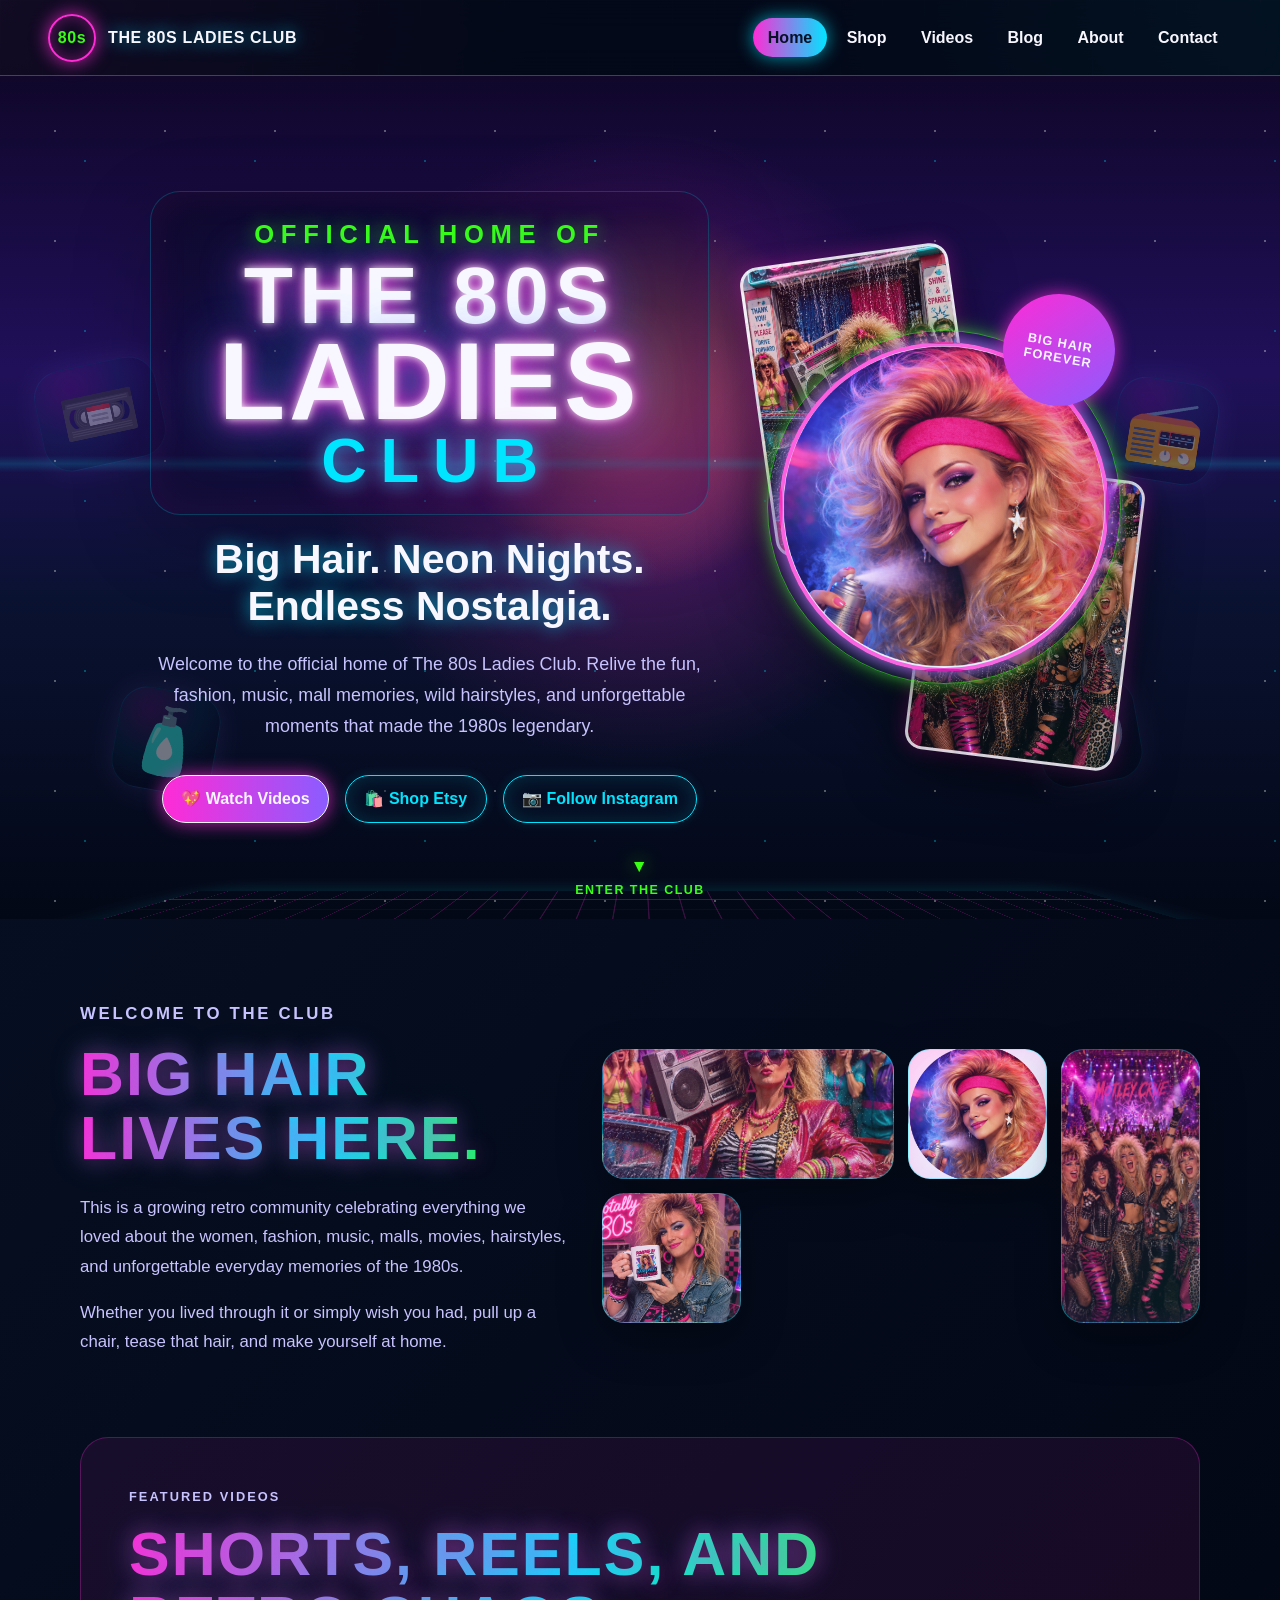
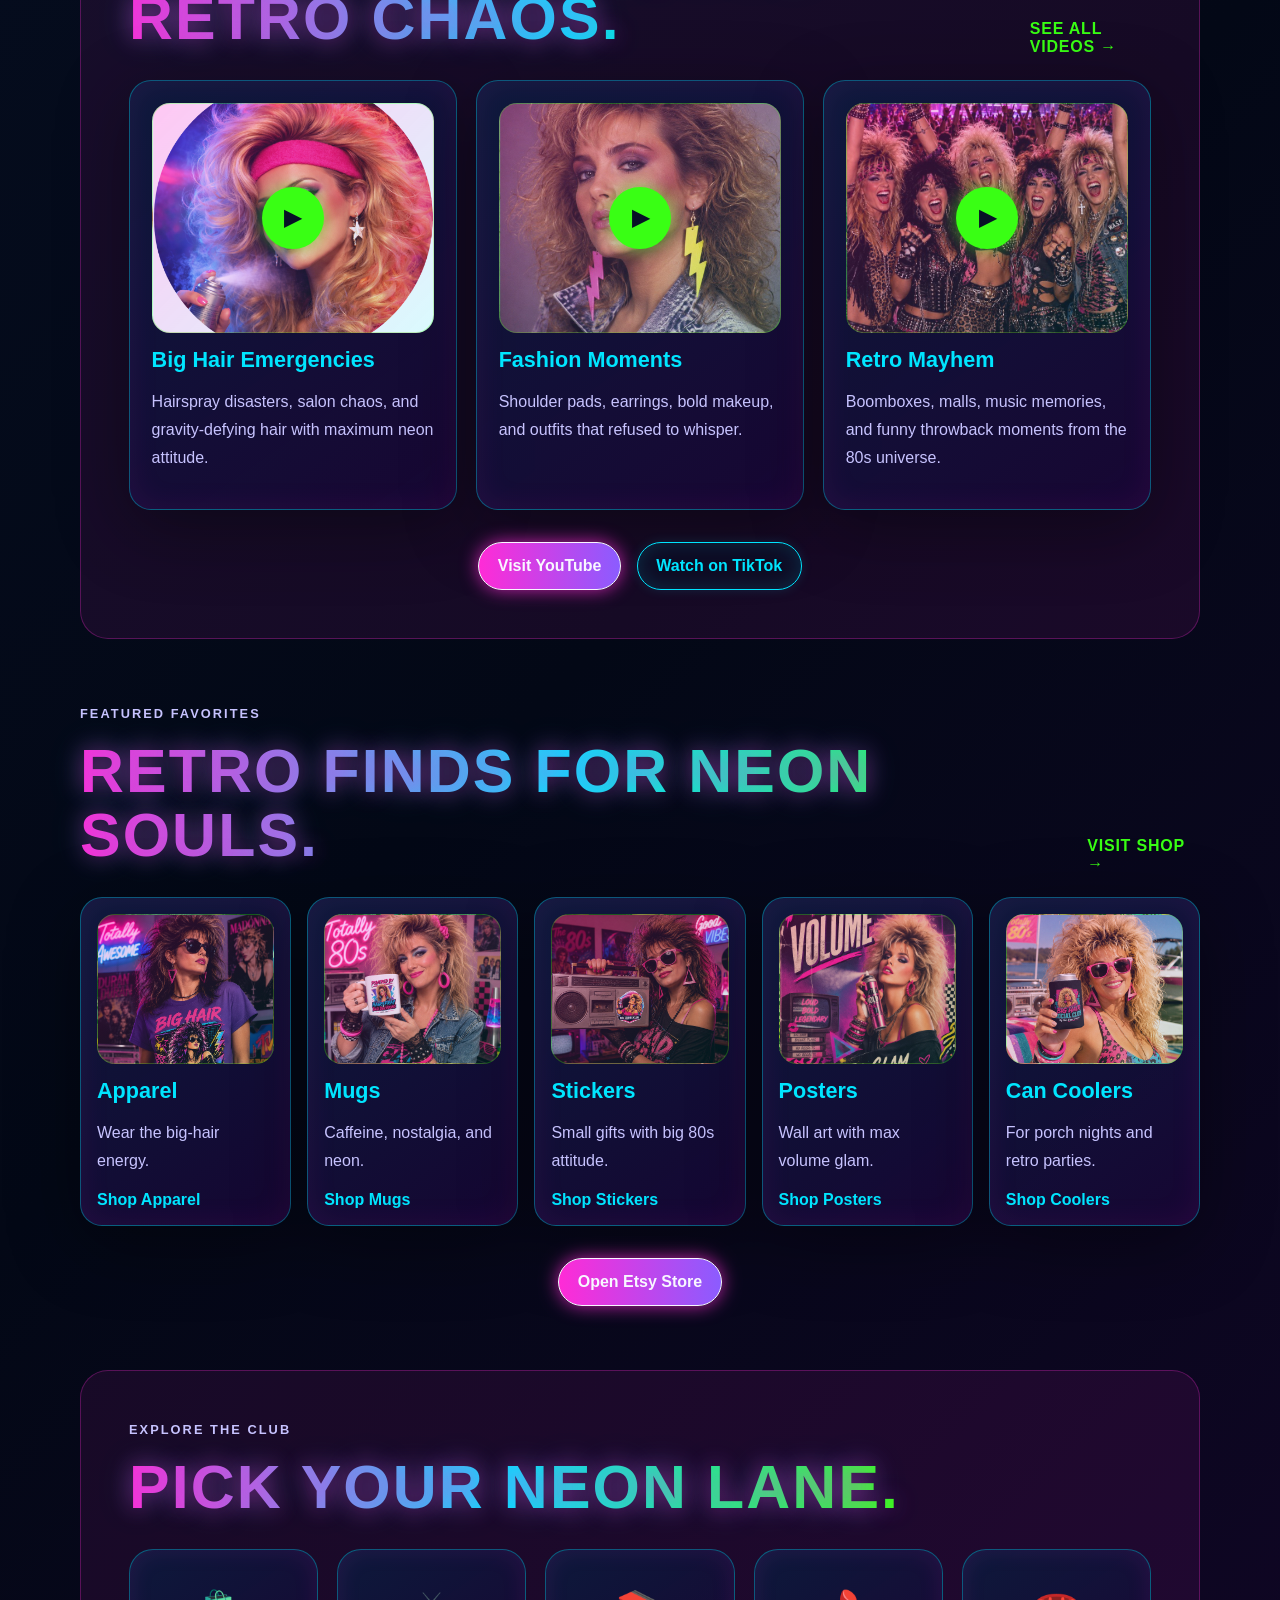
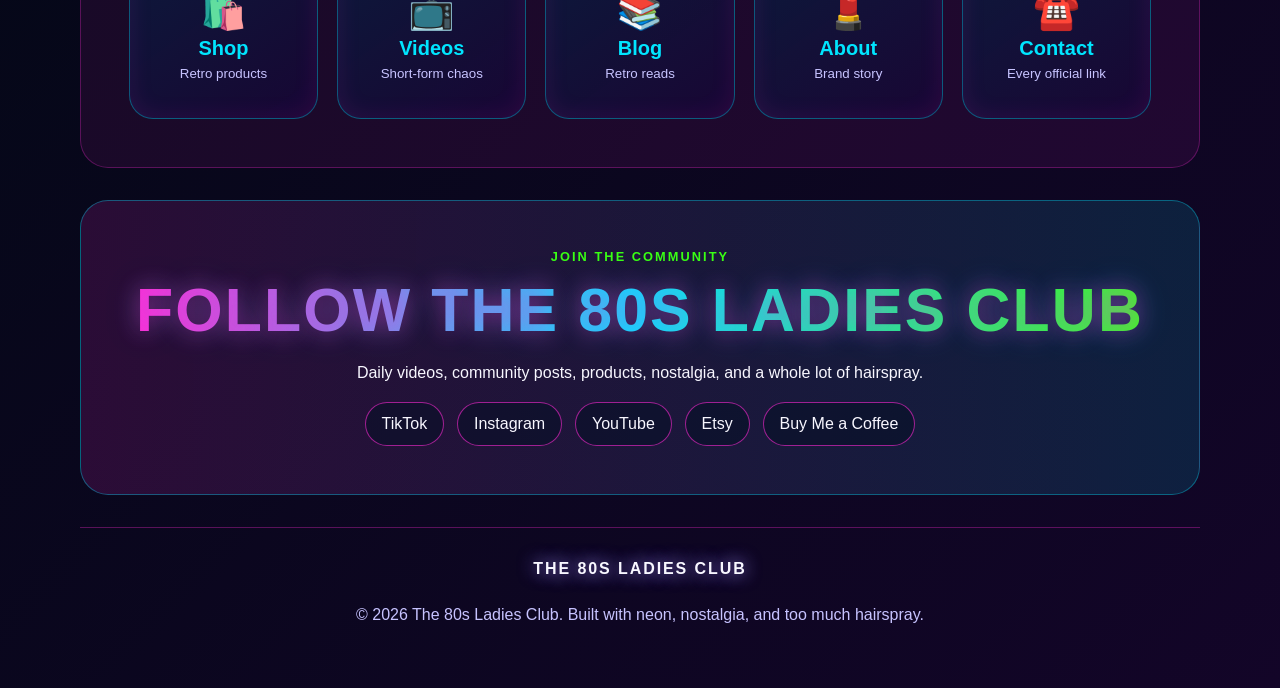
==== commit c07e3f13: "Replace homepage palm accents with retro icons" ====
--- a/index.html
+++ b/index.html
@@ -79,6 +79,68 @@
       text-shadow: 0 0 22px rgba(255, 43, 214, 0.45), 0 0 34px rgba(0, 229, 255, 0.28);
       letter-spacing: 0.035em;
       text-transform: uppercase;
+    }
+
+    .hero-palm {
+      display: none;
+    }
+
+    .hero-retro-icon {
+      position: absolute;
+      z-index: 1;
+      display: grid;
+      place-items: center;
+      width: clamp(76px, 8vw, 132px);
+      height: clamp(76px, 8vw, 132px);
+      border-radius: 28px;
+      font-size: clamp(2.4rem, 5vw, 4.8rem);
+      background: radial-gradient(circle at 30% 20%, rgba(255, 43, 214, 0.22), rgba(0, 229, 255, 0.08) 45%, rgba(3, 8, 22, 0.04) 70%);
+      border: 1px solid rgba(0, 229, 255, 0.16);
+      box-shadow: 0 0 28px rgba(255, 43, 214, 0.16), 0 0 36px rgba(0, 229, 255, 0.12);
+      opacity: 0.42;
+      filter: saturate(1.25);
+      pointer-events: none;
+      animation: floatRetro 8s ease-in-out infinite;
+    }
+
+    .hero-retro-icon.cassette {
+      left: 3%;
+      top: 34%;
+      transform: rotate(-12deg);
+      color: var(--pink);
+    }
+
+    .hero-retro-icon.spray {
+      left: 9%;
+      bottom: 15%;
+      transform: rotate(10deg);
+      animation-delay: -2s;
+      color: var(--green);
+    }
+
+    .hero-retro-icon.boombox {
+      right: 5%;
+      top: 36%;
+      transform: rotate(9deg);
+      animation-delay: -4s;
+      color: var(--cyan);
+    }
+
+    .hero-retro-icon.tape-two {
+      right: 11%;
+      bottom: 16%;
+      transform: rotate(-10deg);
+      animation-delay: -6s;
+      color: var(--pink);
+    }
+
+    @keyframes floatRetro {
+      0%, 100% {
+        translate: 0 0;
+      }
+      50% {
+        translate: 0 -18px;
+      }
     }
 
     .hero-brand-stack {
@@ -211,6 +273,14 @@
         width: 86px;
         height: 86px;
         font-size: 0.62rem;
+      }
+
+      .hero-retro-icon {
+        width: 68px;
+        height: 68px;
+        border-radius: 18px;
+        font-size: 2.2rem;
+        opacity: 0.28;
       }
     }
   </style>
@@ -236,8 +306,10 @@
     <section class="home-hero" aria-label="Welcome to The 80s Ladies Club">
       <div class="hero-stars" aria-hidden="true"></div>
       <div class="hero-grid" aria-hidden="true"></div>
-      <div class="hero-palm hero-palm-left" aria-hidden="true">🌴</div>
-      <div class="hero-palm hero-palm-right" aria-hidden="true">🌴</div>
+      <div class="hero-retro-icon cassette" aria-hidden="true">📼</div>
+      <div class="hero-retro-icon spray" aria-hidden="true">🧴</div>
+      <div class="hero-retro-icon boombox" aria-hidden="true">📻</div>
+      <div class="hero-retro-icon tape-two" aria-hidden="true">💿</div>
 
       <div class="home-hero-inner">
         <div class="hero-copy-block">
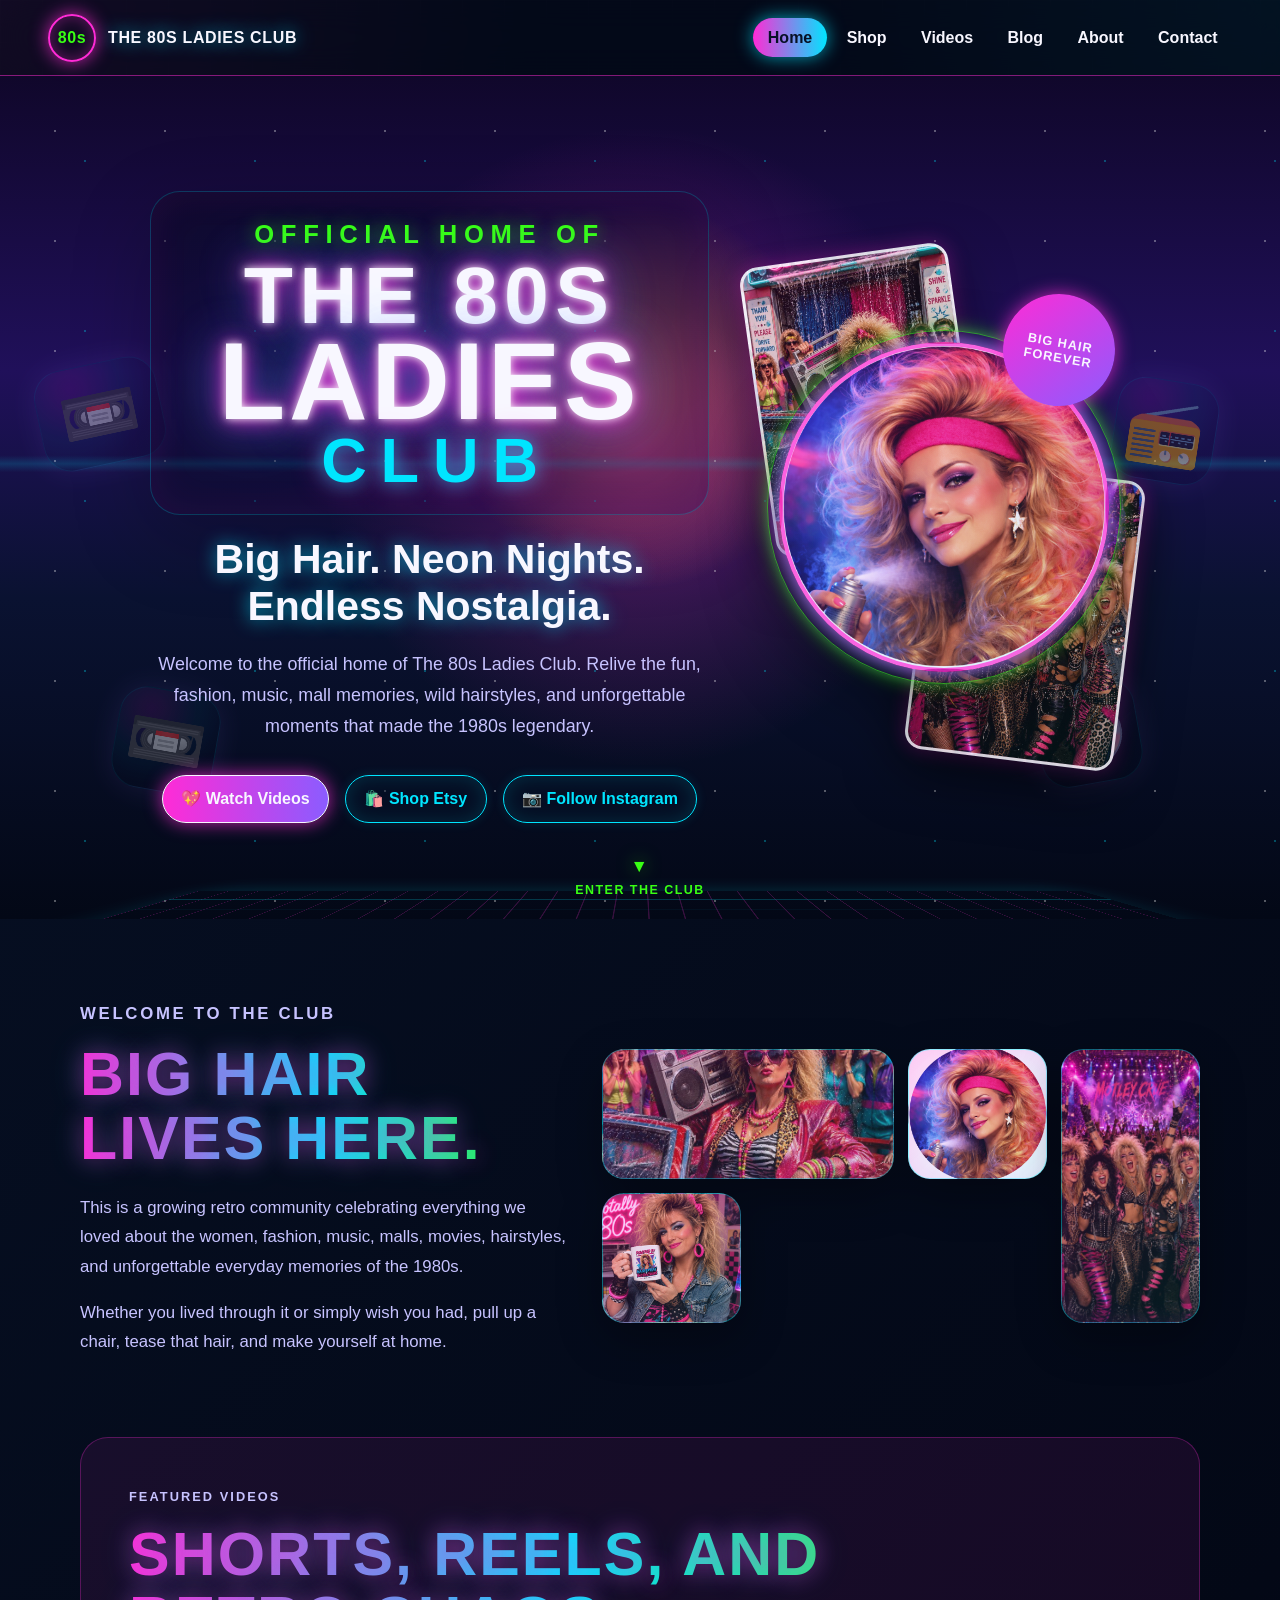
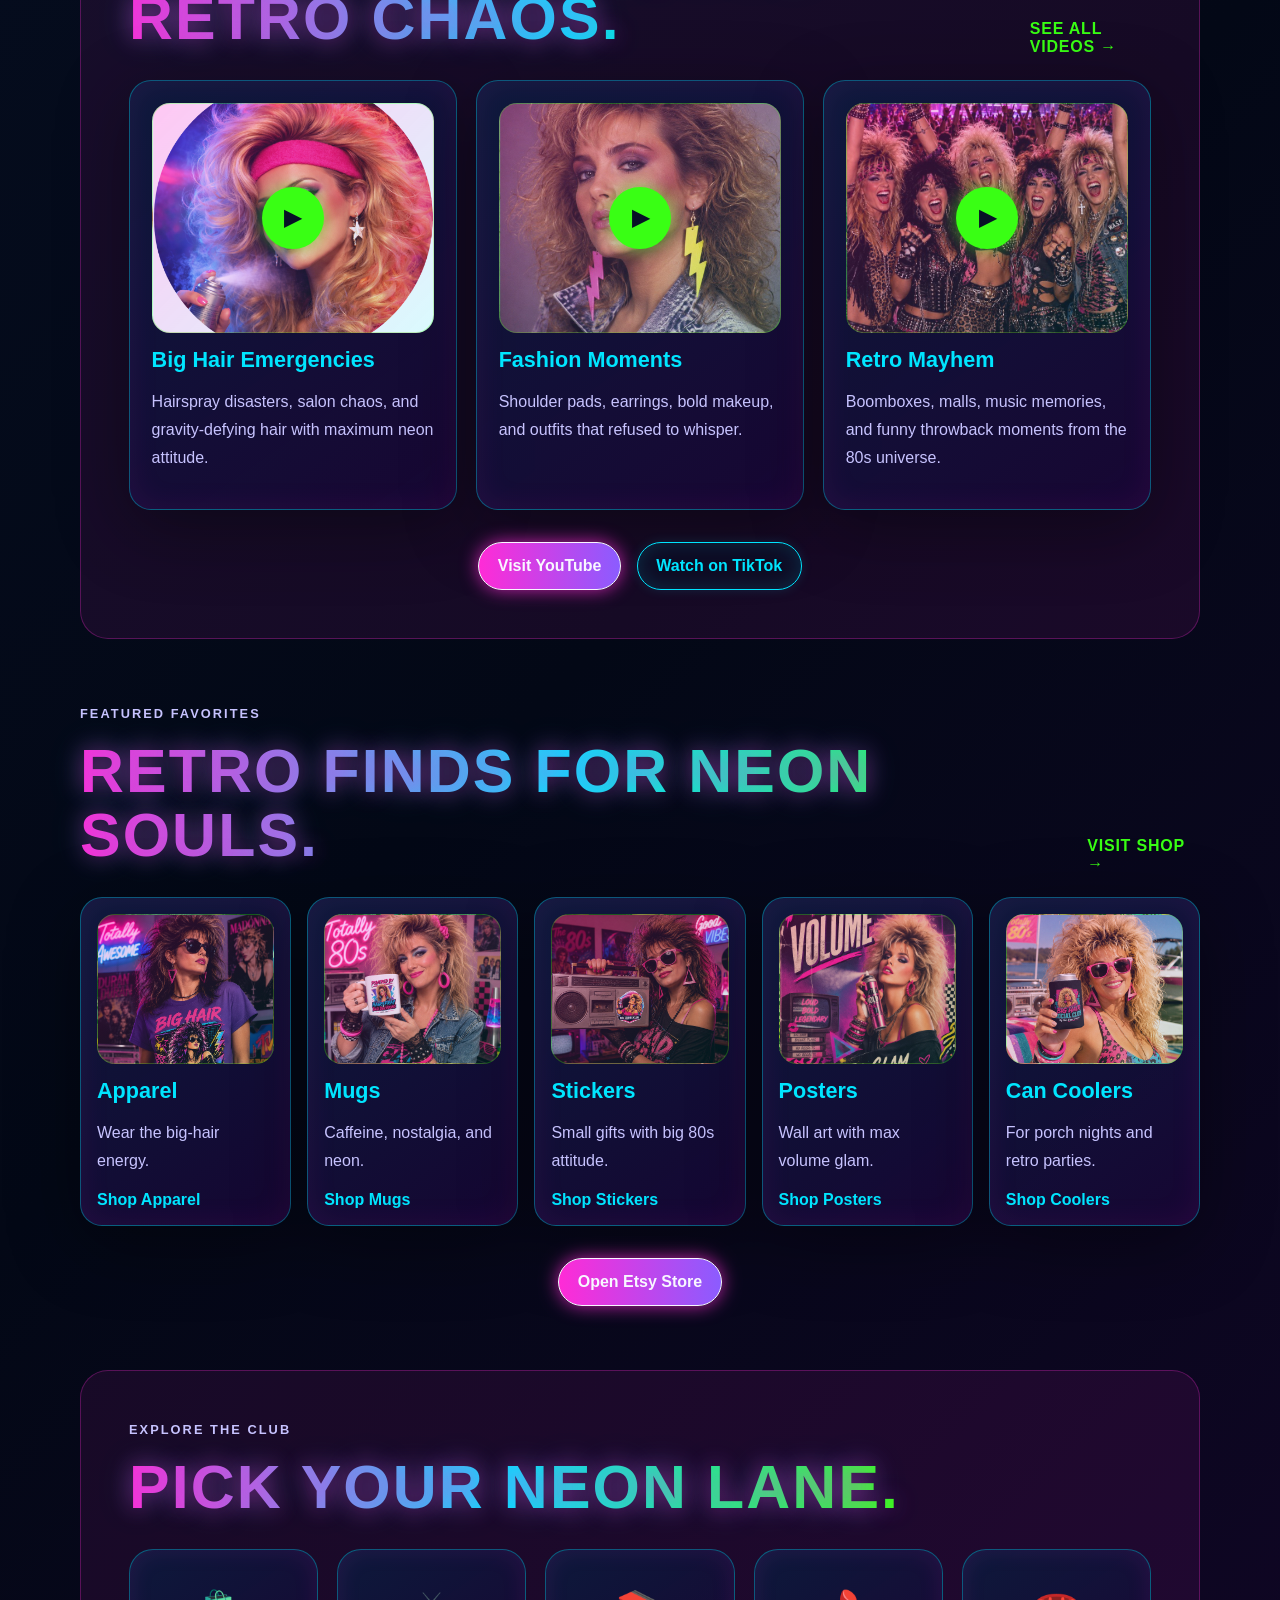
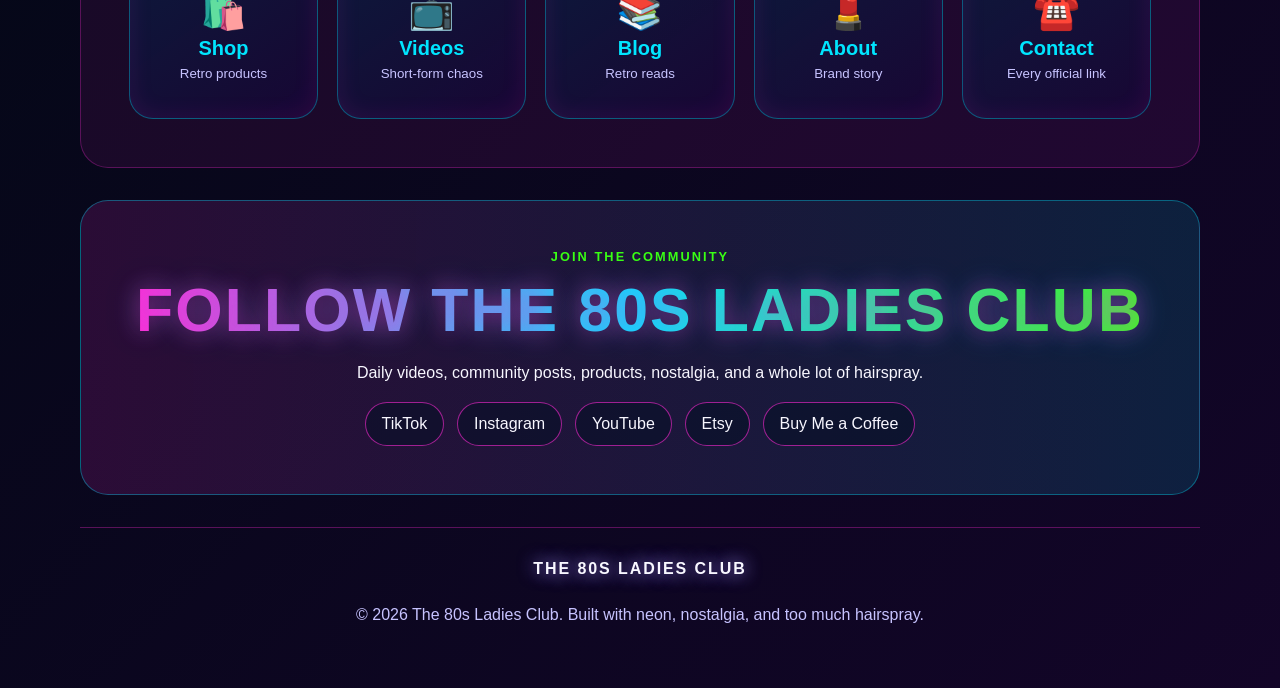
==== commit 2d5fd7b1: "Replace unclear hairspray icon with cassette tape" ====
--- a/index.html
+++ b/index.html
@@ -307,7 +307,7 @@
       <div class="hero-stars" aria-hidden="true"></div>
       <div class="hero-grid" aria-hidden="true"></div>
       <div class="hero-retro-icon cassette" aria-hidden="true">📼</div>
-      <div class="hero-retro-icon spray" aria-hidden="true">🧴</div>
+      <div class="hero-retro-icon spray" aria-hidden="true">📼</div>
       <div class="hero-retro-icon boombox" aria-hidden="true">📻</div>
       <div class="hero-retro-icon tape-two" aria-hidden="true">💿</div>
 
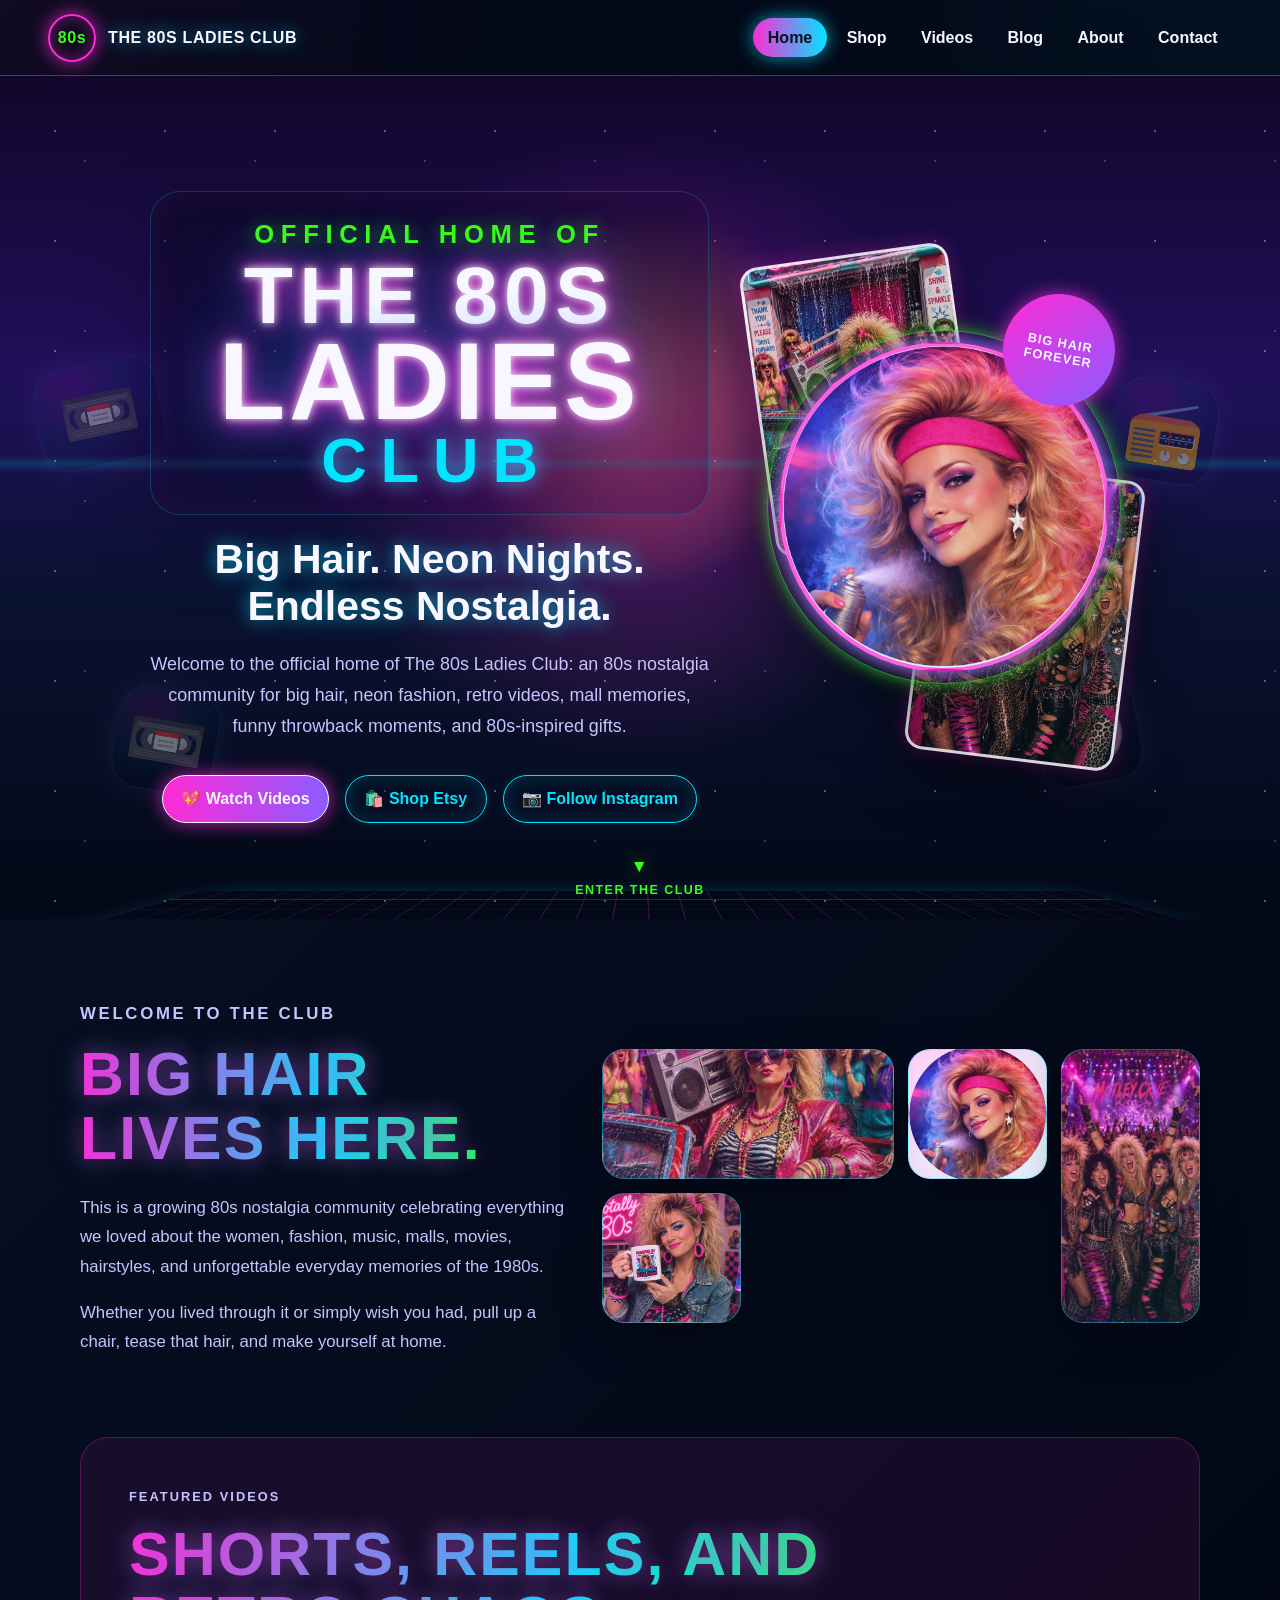
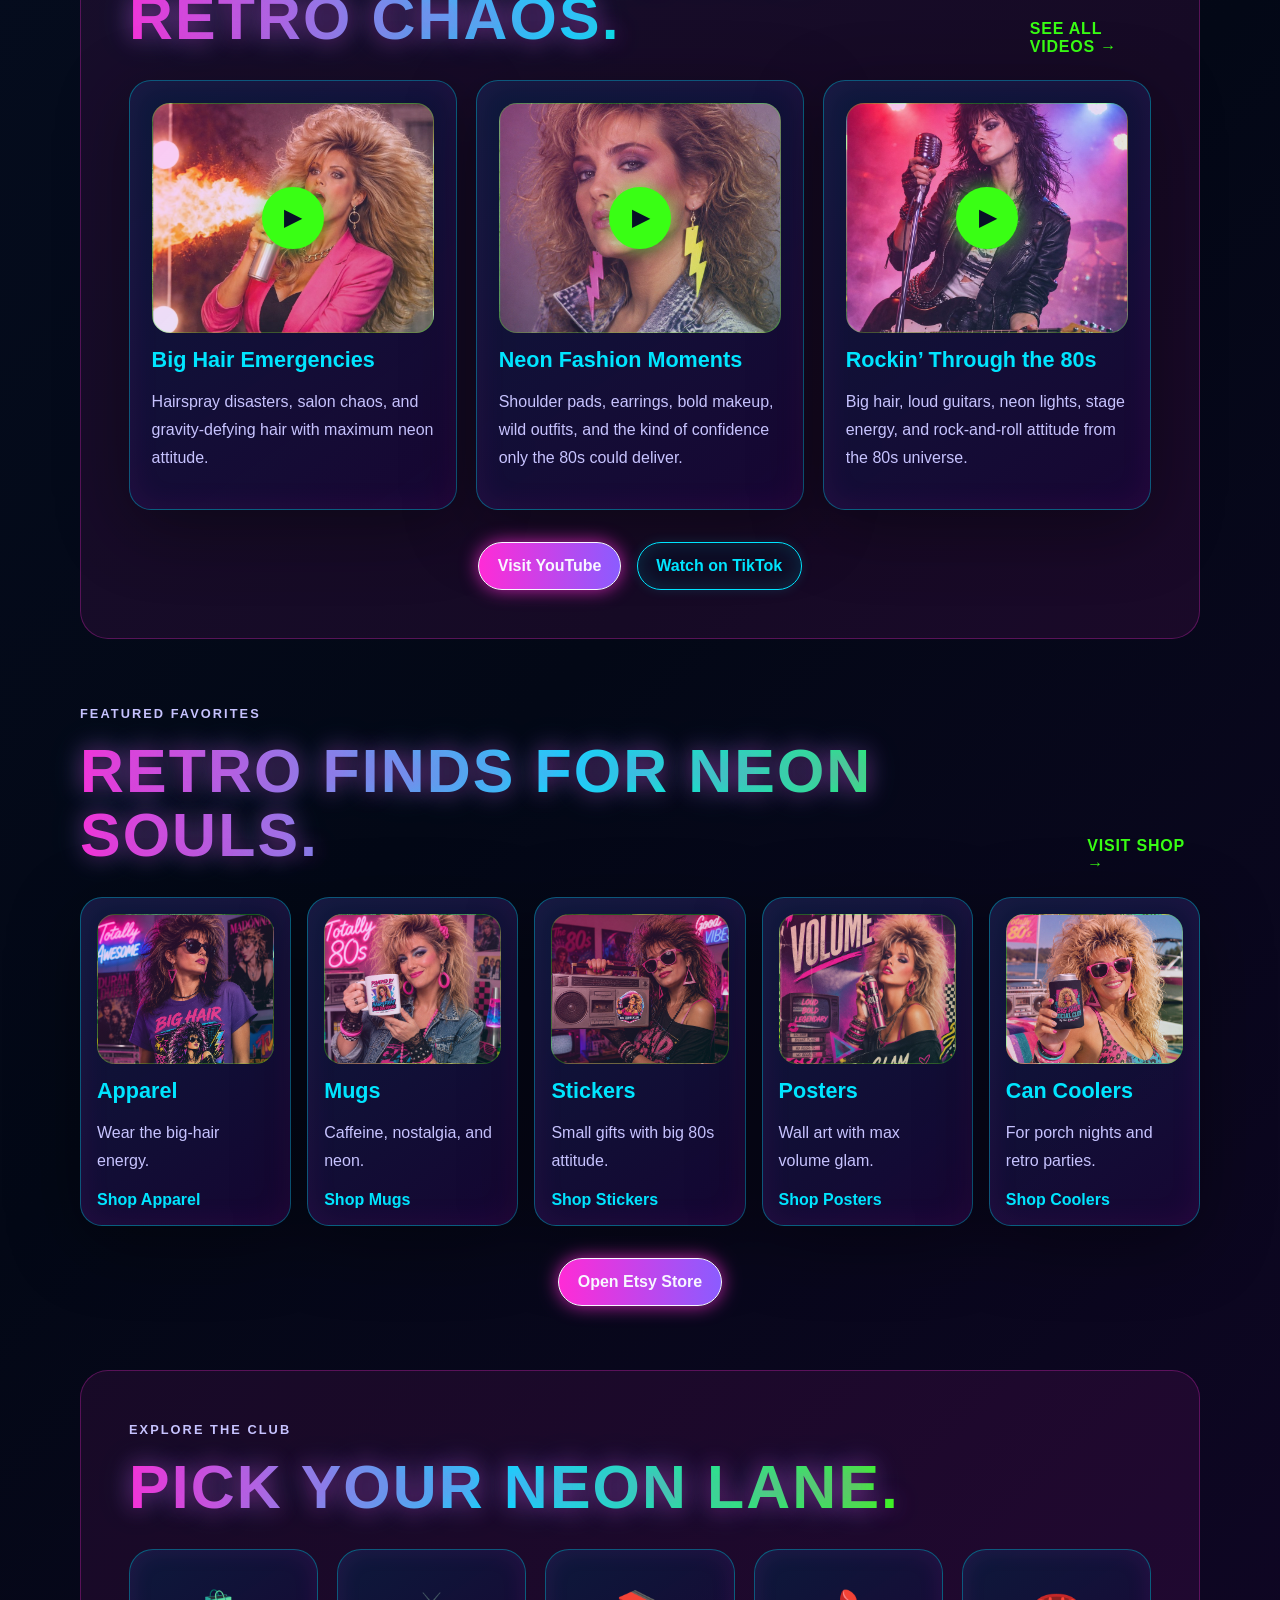
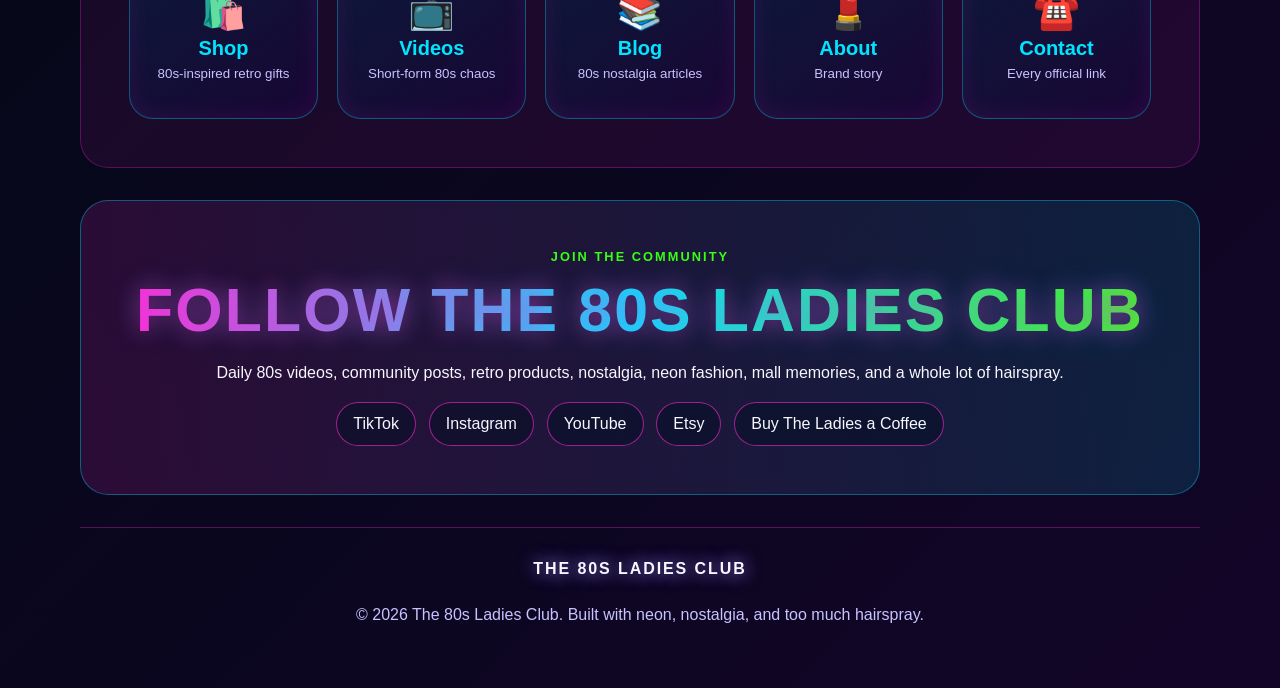
==== commit 1d6cd8f1: "Improve homepage SEO metadata" ====
--- a/index.html
+++ b/index.html
@@ -3,10 +3,40 @@
 <head>
   <meta charset="UTF-8" />
   <meta name="viewport" content="width=device-width, initial-scale=1.0" />
-  <meta name="description" content="The official home of The 80s Ladies Club — big hair, neon nights, retro videos, 80s nostalgia, fashion, humor, and retro-inspired products." />
-  <title>The 80s Ladies Club | Big Hair. Neon Nights. Endless Nostalgia.</title>
+  <meta name="description" content="The official home of The 80s Ladies Club: 80s nostalgia, big hair, neon fashion, retro videos, mall memories, funny throwback moments, and 80s-inspired gifts." />
+  <meta name="keywords" content="80s nostalgia, 80s ladies, The 80s Ladies Club, big hair, 80s fashion, neon fashion, retro videos, mall memories, boombox, cassette tapes, retro gifts, 80s gifts, Etsy retro shop" />
+  <meta name="author" content="The 80s Ladies Club" />
+  <meta name="robots" content="index, follow" />
+  <link rel="canonical" href="https://www.the80sladiesclub.com/" />
+  <meta property="og:type" content="website" />
+  <meta property="og:site_name" content="The 80s Ladies Club" />
+  <meta property="og:title" content="The 80s Ladies Club | 80s Nostalgia, Big Hair & Retro Gifts" />
+  <meta property="og:description" content="Step into The 80s Ladies Club for big hair, neon nights, retro videos, mall memories, 80s fashion, funny nostalgia, and retro-inspired gifts." />
+  <meta property="og:url" content="https://www.the80sladiesclub.com/" />
+  <meta property="og:image" content="https://www.the80sladiesclub.com/images/v2-brand-banner-80s-ladies.jpg" />
+  <meta name="twitter:card" content="summary_large_image" />
+  <meta name="twitter:title" content="The 80s Ladies Club | 80s Nostalgia, Big Hair & Retro Gifts" />
+  <meta name="twitter:description" content="Big hair, neon nights, retro videos, mall memories, funny throwback moments, and 80s-inspired gifts." />
+  <meta name="twitter:image" content="https://www.the80sladiesclub.com/images/v2-brand-banner-80s-ladies.jpg" />
+  <title>The 80s Ladies Club | 80s Nostalgia, Big Hair & Retro Gifts</title>
   <link rel="stylesheet" href="css/style.css" />
   <link rel="icon" type="image/png" href="images/about-hairspray-profile.png" />
+  <script type="application/ld+json">
+    {
+      "@context": "https://schema.org",
+      "@type": "WebSite",
+      "name": "The 80s Ladies Club",
+      "url": "https://www.the80sladiesclub.com/",
+      "description": "An 80s nostalgia website and retro community celebrating big hair, neon fashion, retro videos, mall memories, funny throwback moments, and 80s-inspired gifts.",
+      "sameAs": [
+        "https://www.tiktok.com/@the.80s.ladies",
+        "https://www.instagram.com/official80sladies",
+        "https://www.youtube.com/channel/UC9fSL5o2ANB6UnJM-C2evTA",
+        "https://the80sladies.etsy.com",
+        "https://www.buymeacoffee.com/the80sladies"
+      ]
+    }
+  </script>
   <style>
     .home-hero-inner {
       display: grid;
@@ -51,419 +81,53 @@
       letter-spacing: 0.035em;
     }
 
-    .neon-title.hero-title-refined .title-small {
-      font-size: 0.74em;
-      letter-spacing: 0.08em;
-    }
-
-    .neon-title.hero-title-refined .title-big {
-      font-size: 1em;
-    }
-
-    .neon-title.hero-title-refined .title-club {
-      font-size: 0.58em;
-      letter-spacing: 0.22em;
-      padding-left: 0.22em;
-      color: var(--cyan);
-      text-shadow: var(--shadow-cyan), 0 0 30px rgba(255, 43, 214, 0.7);
-    }
+    .neon-title.hero-title-refined .title-small { font-size: 0.74em; letter-spacing: 0.08em; }
+    .neon-title.hero-title-refined .title-big { font-size: 1em; }
+    .neon-title.hero-title-refined .title-club { font-size: 0.58em; letter-spacing: 0.22em; padding-left: 0.22em; color: var(--cyan); text-shadow: var(--shadow-cyan), 0 0 30px rgba(255, 43, 214, 0.7); }
 
     .welcome-headline,
-    .neon-section-headline {
-      display: inline-block;
-      margin-bottom: 0.35rem;
-      background: linear-gradient(90deg, var(--pink), var(--cyan), var(--green));
-      -webkit-background-clip: text;
-      background-clip: text;
-      color: transparent;
-      text-shadow: 0 0 22px rgba(255, 43, 214, 0.45), 0 0 34px rgba(0, 229, 255, 0.28);
-      letter-spacing: 0.035em;
-      text-transform: uppercase;
-    }
-
-    .hero-palm {
-      display: none;
-    }
-
-    .hero-retro-icon {
-      position: absolute;
-      z-index: 1;
-      display: grid;
-      place-items: center;
-      width: clamp(76px, 8vw, 132px);
-      height: clamp(76px, 8vw, 132px);
-      border-radius: 28px;
-      font-size: clamp(2.4rem, 5vw, 4.8rem);
-      background: radial-gradient(circle at 30% 20%, rgba(255, 43, 214, 0.22), rgba(0, 229, 255, 0.08) 45%, rgba(3, 8, 22, 0.04) 70%);
-      border: 1px solid rgba(0, 229, 255, 0.16);
-      box-shadow: 0 0 28px rgba(255, 43, 214, 0.16), 0 0 36px rgba(0, 229, 255, 0.12);
-      opacity: 0.42;
-      filter: saturate(1.25);
-      pointer-events: none;
-      animation: floatRetro 8s ease-in-out infinite;
-    }
-
-    .hero-retro-icon.cassette {
-      left: 3%;
-      top: 34%;
-      transform: rotate(-12deg);
-      color: var(--pink);
-    }
-
-    .hero-retro-icon.spray {
-      left: 9%;
-      bottom: 15%;
-      transform: rotate(10deg);
-      animation-delay: -2s;
-      color: var(--green);
-    }
-
-    .hero-retro-icon.boombox {
-      right: 5%;
-      top: 36%;
-      transform: rotate(9deg);
-      animation-delay: -4s;
-      color: var(--cyan);
-    }
-
-    .hero-retro-icon.tape-two {
-      right: 11%;
-      bottom: 16%;
-      transform: rotate(-10deg);
-      animation-delay: -6s;
-      color: var(--pink);
-    }
-
-    @keyframes floatRetro {
-      0%, 100% {
-        translate: 0 0;
-      }
-      50% {
-        translate: 0 -18px;
-      }
-    }
-
-    .hero-brand-stack {
-      position: relative;
-      min-height: 520px;
-      display: grid;
-      place-items: center;
-    }
-
-    .profile-orbit {
-      position: relative;
-      z-index: 3;
-      width: min(330px, 78vw);
-      aspect-ratio: 1;
-      border-radius: 50%;
-      background-image: linear-gradient(135deg, rgba(255, 43, 214, 0.18), rgba(0, 229, 255, 0.14)), url('images/about-hairspray-profile.png');
-      background-size: cover;
-      background-position: center;
-      border: 4px solid rgba(255, 43, 214, 0.7);
-      box-shadow: var(--shadow-pink), var(--shadow-cyan), 0 30px 80px rgba(0, 0, 0, 0.48);
-    }
-
-    .profile-orbit::after {
-      content: "";
-      position: absolute;
-      inset: -16px;
-      border-radius: 50%;
-      border: 1px solid rgba(57, 255, 20, 0.55);
-      box-shadow: var(--shadow-green);
-      pointer-events: none;
-    }
-
-    .floating-polaroid {
-      position: absolute;
-      z-index: 2;
-      width: min(210px, 34vw);
-      aspect-ratio: 0.72;
-      border-radius: 18px;
-      background-size: cover;
-      background-position: center;
-      border: 3px solid rgba(248, 247, 255, 0.86);
-      box-shadow: 0 20px 55px rgba(0, 0, 0, 0.55), 0 0 20px rgba(255, 43, 214, 0.35);
-      transition: transform 220ms ease, box-shadow 220ms ease;
-    }
-
-    .floating-polaroid:hover {
-      transform: translateY(-6px) rotate(0deg) scale(1.03);
-      box-shadow: var(--shadow-cyan), 0 24px 60px rgba(0, 0, 0, 0.58);
-    }
-
-    .floating-polaroid.one {
-      left: 0;
-      top: 0.4rem;
-      transform: rotate(-8deg);
-      background-image: linear-gradient(135deg, rgba(255,43,214,.12), rgba(0,229,255,.08)), url('images/v2-car-wash-boombox.jpg');
-    }
-
-    .floating-polaroid.two {
-      right: 0;
-      bottom: 0.4rem;
-      transform: rotate(7deg);
-      background-image: linear-gradient(135deg, rgba(255,43,214,.12), rgba(0,229,255,.08)), url('images/v2-rock-concert-ladies.jpg');
-    }
-
-    .hero-badge {
-      position: absolute;
-      z-index: 4;
-      right: 4%;
-      top: 9%;
-      display: grid;
-      place-items: center;
-      width: 112px;
-      height: 112px;
-      border-radius: 50%;
-      text-align: center;
-      padding: 0.75rem;
-      background: linear-gradient(135deg, var(--pink), var(--purple));
-      color: var(--white);
-      font-weight: 900;
-      font-size: 0.8rem;
-      text-transform: uppercase;
-      letter-spacing: 0.08em;
-      box-shadow: var(--shadow-pink);
-      transform: rotate(10deg);
-    }
-
-    .image-collage .car-wash-card {
-      background-image: linear-gradient(135deg, rgba(255,43,214,.18), rgba(0,229,255,.12)), url('images/v2-car-wash-boombox.jpg') !important;
-    }
-
-    .image-collage .concert-card {
-      background-image: linear-gradient(135deg, rgba(255,43,214,.18), rgba(0,229,255,.12)), url('images/v2-rock-concert-ladies.jpg') !important;
-    }
-
-    .image-collage .mug-card {
-      background-image: linear-gradient(135deg, rgba(255,43,214,.18), rgba(0,229,255,.12)), url('images/v2-mug-hairspray-bad-decisions.jpg') !important;
-    }
-
-    @media (max-width: 940px) {
-      .home-hero-inner {
-        grid-template-columns: 1fr;
-        text-align: center;
-      }
-
-      .hero-copy-block {
-        justify-items: center;
-      }
-
-      .hero-buttons {
-        justify-content: center;
-      }
-
-      .hero-brand-stack {
-        min-height: 430px;
-        order: -1;
-      }
-    }
-
-    @media (max-width: 560px) {
-      .hero-brand-stack {
-        min-height: 360px;
-      }
-
-      .floating-polaroid {
-        width: 150px;
-        opacity: 0.85;
-      }
-
-      .hero-badge {
-        width: 86px;
-        height: 86px;
-        font-size: 0.62rem;
-      }
-
-      .hero-retro-icon {
-        width: 68px;
-        height: 68px;
-        border-radius: 18px;
-        font-size: 2.2rem;
-        opacity: 0.28;
-      }
-    }
+    .neon-section-headline { display: inline-block; margin-bottom: 0.35rem; background: linear-gradient(90deg, var(--pink), var(--cyan), var(--green)); -webkit-background-clip: text; background-clip: text; color: transparent; text-shadow: 0 0 22px rgba(255, 43, 214, 0.45), 0 0 34px rgba(0, 229, 255, 0.28); letter-spacing: 0.035em; text-transform: uppercase; }
+    .hero-palm { display: none; }
+    .hero-retro-icon { position: absolute; z-index: 1; display: grid; place-items: center; width: clamp(76px, 8vw, 132px); height: clamp(76px, 8vw, 132px); border-radius: 28px; font-size: clamp(2.4rem, 5vw, 4.8rem); background: radial-gradient(circle at 30% 20%, rgba(255, 43, 214, 0.22), rgba(0, 229, 255, 0.08) 45%, rgba(3, 8, 22, 0.04) 70%); border: 1px solid rgba(0, 229, 255, 0.16); box-shadow: 0 0 28px rgba(255, 43, 214, 0.16), 0 0 36px rgba(0, 229, 255, 0.12); opacity: 0.42; filter: saturate(1.25); pointer-events: none; animation: floatRetro 8s ease-in-out infinite; }
+    .hero-retro-icon.cassette { left: 3%; top: 34%; transform: rotate(-12deg); color: var(--pink); }
+    .hero-retro-icon.spray { left: 9%; bottom: 15%; transform: rotate(10deg); animation-delay: -2s; color: var(--green); }
+    .hero-retro-icon.boombox { right: 5%; top: 36%; transform: rotate(9deg); animation-delay: -4s; color: var(--cyan); }
+    .hero-retro-icon.tape-two { right: 11%; bottom: 16%; transform: rotate(-10deg); animation-delay: -6s; color: var(--pink); }
+    @keyframes floatRetro { 0%, 100% { translate: 0 0; } 50% { translate: 0 -18px; } }
+    .hero-brand-stack { position: relative; min-height: 520px; display: grid; place-items: center; }
+    .profile-orbit { position: relative; z-index: 3; width: min(330px, 78vw); aspect-ratio: 1; border-radius: 50%; background-image: linear-gradient(135deg, rgba(255, 43, 214, 0.18), rgba(0, 229, 255, 0.14)), url('images/about-hairspray-profile.png'); background-size: cover; background-position: center; border: 4px solid rgba(255, 43, 214, 0.7); box-shadow: var(--shadow-pink), var(--shadow-cyan), 0 30px 80px rgba(0, 0, 0, 0.48); }
+    .profile-orbit::after { content: ""; position: absolute; inset: -16px; border-radius: 50%; border: 1px solid rgba(57, 255, 20, 0.55); box-shadow: var(--shadow-green); pointer-events: none; }
+    .floating-polaroid { position: absolute; z-index: 2; width: min(210px, 34vw); aspect-ratio: 0.72; border-radius: 18px; background-size: cover; background-position: center; border: 3px solid rgba(248, 247, 255, 0.86); box-shadow: 0 20px 55px rgba(0, 0, 0, 0.55), 0 0 20px rgba(255, 43, 214, 0.35); transition: transform 220ms ease, box-shadow 220ms ease; }
+    .floating-polaroid:hover { transform: translateY(-6px) rotate(0deg) scale(1.03); box-shadow: var(--shadow-cyan), 0 24px 60px rgba(0, 0, 0, 0.58); }
+    .floating-polaroid.one { left: 0; top: 0.4rem; transform: rotate(-8deg); background-image: linear-gradient(135deg, rgba(255,43,214,.12), rgba(0,229,255,.08)), url('images/v2-car-wash-boombox.jpg'); }
+    .floating-polaroid.two { right: 0; bottom: 0.4rem; transform: rotate(7deg); background-image: linear-gradient(135deg, rgba(255,43,214,.12), rgba(0,229,255,.08)), url('images/v2-rock-concert-ladies.jpg'); }
+    .hero-badge { position: absolute; z-index: 4; right: 4%; top: 9%; display: grid; place-items: center; width: 112px; height: 112px; border-radius: 50%; text-align: center; padding: 0.75rem; background: linear-gradient(135deg, var(--pink), var(--purple)); color: var(--white); font-weight: 900; font-size: 0.8rem; text-transform: uppercase; letter-spacing: 0.08em; box-shadow: var(--shadow-pink); transform: rotate(10deg); }
+    .image-collage .car-wash-card { background-image: linear-gradient(135deg, rgba(255,43,214,.18), rgba(0,229,255,.12)), url('images/v2-car-wash-boombox.jpg') !important; }
+    .image-collage .concert-card { background-image: linear-gradient(135deg, rgba(255,43,214,.18), rgba(0,229,255,.12)), url('images/v2-rock-concert-ladies.jpg') !important; }
+    .image-collage .mug-card { background-image: linear-gradient(135deg, rgba(255,43,214,.18), rgba(0,229,255,.12)), url('images/v2-mug-hairspray-bad-decisions.jpg') !important; }
+    @media (max-width: 940px) { .home-hero-inner { grid-template-columns: 1fr; text-align: center; } .hero-copy-block { justify-items: center; } .hero-buttons { justify-content: center; } .hero-brand-stack { min-height: 430px; order: -1; } }
+    @media (max-width: 560px) { .hero-brand-stack { min-height: 360px; } .floating-polaroid { width: 150px; opacity: 0.85; } .hero-badge { width: 86px; height: 86px; font-size: 0.62rem; } .hero-retro-icon { width: 68px; height: 68px; border-radius: 18px; font-size: 2.2rem; opacity: 0.28; } }
   </style>
 </head>
 <body class="home-page">
   <header class="site-header">
-    <a class="brand" href="index.html" aria-label="The 80s Ladies Club home">
-      <span class="brand-mark">80s</span>
-      <span class="brand-text">The 80s Ladies Club</span>
-    </a>
+    <a class="brand" href="index.html" aria-label="The 80s Ladies Club home"><span class="brand-mark">80s</span><span class="brand-text">The 80s Ladies Club</span></a>
     <button class="nav-toggle" aria-expanded="false" aria-controls="site-nav">☰</button>
-    <nav id="site-nav" class="site-nav" aria-label="Main navigation">
-      <a class="active" href="index.html">Home</a>
-      <a href="shop.html">Shop</a>
-      <a href="videos.html">Videos</a>
-      <a href="blog.html">Blog</a>
-      <a href="about.html">About</a>
-      <a href="contact.html">Contact</a>
-    </nav>
+    <nav id="site-nav" class="site-nav" aria-label="Main navigation"><a class="active" href="index.html">Home</a><a href="shop.html">Shop</a><a href="videos.html">Videos</a><a href="blog.html">Blog</a><a href="about.html">About</a><a href="contact.html">Contact</a></nav>
   </header>
-
   <main>
-    <section class="home-hero" aria-label="Welcome to The 80s Ladies Club">
-      <div class="hero-stars" aria-hidden="true"></div>
-      <div class="hero-grid" aria-hidden="true"></div>
-      <div class="hero-retro-icon cassette" aria-hidden="true">📼</div>
-      <div class="hero-retro-icon spray" aria-hidden="true">📼</div>
-      <div class="hero-retro-icon boombox" aria-hidden="true">📻</div>
-      <div class="hero-retro-icon tape-two" aria-hidden="true">💿</div>
-
-      <div class="home-hero-inner">
-        <div class="hero-copy-block">
-          <div class="hero-lockup">
-            <p class="eyebrow hero-eyebrow">Official Home Of</p>
-            <h1 class="neon-title hero-title-refined"><span class="title-small">The 80s</span><span class="title-big">Ladies</span><span class="title-club">Club</span></h1>
-          </div>
-          <p class="hero-tagline">Big Hair. Neon Nights. Endless Nostalgia.</p>
-          <p class="hero-copy">Welcome to the official home of The 80s Ladies Club. Relive the fun, fashion, music, mall memories, wild hairstyles, and unforgettable moments that made the 1980s legendary.</p>
-          <div class="button-row hero-buttons">
-            <a class="btn primary" href="videos.html">💖 Watch Videos</a>
-            <a class="btn secondary" href="shop.html">🛍️ Shop Etsy</a>
-            <a class="btn secondary" href="https://www.instagram.com/official80sladies">📷 Follow Instagram</a>
-          </div>
-        </div>
-
-        <div class="hero-brand-stack" aria-label="The 80s Ladies Club brand imagery">
-          <div class="floating-polaroid one" aria-hidden="true"></div>
-          <div class="profile-orbit" aria-label="The 80s Ladies profile image"></div>
-          <div class="floating-polaroid two" aria-hidden="true"></div>
-          <div class="hero-badge">Big Hair Forever</div>
-        </div>
-      </div>
-
-      <a class="scroll-cue" href="#welcome-club" aria-label="Scroll to enter the club">
-        <span>▼</span>
-        <strong>Enter the Club</strong>
-      </a>
+    <section class="home-hero" aria-label="The 80s Ladies Club official 80s nostalgia homepage">
+      <div class="hero-stars" aria-hidden="true"></div><div class="hero-grid" aria-hidden="true"></div><div class="hero-retro-icon cassette" aria-hidden="true">📼</div><div class="hero-retro-icon spray" aria-hidden="true">📼</div><div class="hero-retro-icon boombox" aria-hidden="true">📻</div><div class="hero-retro-icon tape-two" aria-hidden="true">💿</div>
+      <div class="home-hero-inner"><div class="hero-copy-block"><div class="hero-lockup"><p class="eyebrow hero-eyebrow">Official Home Of</p><h1 class="neon-title hero-title-refined"><span class="title-small">The 80s</span><span class="title-big">Ladies</span><span class="title-club">Club</span></h1></div><p class="hero-tagline">Big Hair. Neon Nights. Endless Nostalgia.</p><p class="hero-copy">Welcome to the official home of The 80s Ladies Club: an 80s nostalgia community for big hair, neon fashion, retro videos, mall memories, funny throwback moments, and 80s-inspired gifts.</p><div class="button-row hero-buttons"><a class="btn primary" href="videos.html">💖 Watch Videos</a><a class="btn secondary" href="shop.html">🛍️ Shop Etsy</a><a class="btn secondary" href="https://www.instagram.com/official80sladies">📷 Follow Instagram</a></div></div><div class="hero-brand-stack" aria-label="The 80s Ladies Club big hair and retro nostalgia imagery"><div class="floating-polaroid one" aria-hidden="true"></div><div class="profile-orbit" aria-label="The 80s Ladies Club big hair profile image"></div><div class="floating-polaroid two" aria-hidden="true"></div><div class="hero-badge">Big Hair Forever</div></div></div>
+      <a class="scroll-cue" href="#welcome-club" aria-label="Scroll to enter The 80s Ladies Club"><span>▼</span><strong>Enter the Club</strong></a>
     </section>
-
-    <section id="welcome-club" class="content-section welcome-club-section">
-      <div class="welcome-copy">
-        <p class="eyebrow">Welcome to the Club</p>
-        <h2 class="welcome-headline">Big Hair Lives Here.</h2>
-        <p>This is a growing retro community celebrating everything we loved about the women, fashion, music, malls, movies, hairstyles, and unforgettable everyday memories of the 1980s.</p>
-        <p>Whether you lived through it or simply wish you had, pull up a chair, tease that hair, and make yourself at home.</p>
-      </div>
-      <div class="image-collage" aria-label="The 80s Ladies visual collage">
-        <div class="collage-card wide car-wash-card"></div>
-        <div class="collage-card" style="background-image: linear-gradient(135deg, rgba(255,43,214,.18), rgba(0,229,255,.12)), url('images/about-hairspray-profile.png');"></div>
-        <div class="collage-card tall concert-card"></div>
-        <div class="collage-card mug-card"></div>
-      </div>
-    </section>
-
-    <section class="content-section alt-section home-video-section">
-      <div class="section-heading split-heading">
-        <div>
-          <p class="eyebrow">Featured Videos</p>
-          <h2 class="neon-section-headline">Shorts, reels, and retro chaos.</h2>
-        </div>
-        <a class="text-link" href="videos.html">See All Videos →</a>
-      </div>
-      <div class="card-grid three">
-        <article class="video-card showcase-card">
-          <div class="video-frame feature-thumb" style="background-image: linear-gradient(135deg, rgba(255,43,214,.26), rgba(0,229,255,.14)), url('images/about-hairspray-profile.png');"><span class="play-pill">▶</span></div>
-          <h3>Big Hair Emergencies</h3>
-          <p>Hairspray disasters, salon chaos, and gravity-defying hair with maximum neon attitude.</p>
-        </article>
-        <article class="video-card showcase-card">
-          <div class="video-frame feature-thumb" style="background-image: linear-gradient(135deg, rgba(255,43,214,.26), rgba(0,229,255,.14)), url('images/v2-lightning-earrings.jpg'); background-size: cover; background-position: center;"><span class="play-pill">▶</span></div>
-          <h3>Fashion Moments</h3>
-          <p>Shoulder pads, earrings, bold makeup, and outfits that refused to whisper.</p>
-        </article>
-        <article class="video-card showcase-card">
-          <div class="video-frame feature-thumb" style="background-image: linear-gradient(135deg, rgba(255,43,214,.26), rgba(0,229,255,.14)), url('images/v2-rock-concert-ladies.jpg');"><span class="play-pill">▶</span></div>
-          <h3>Retro Mayhem</h3>
-          <p>Boomboxes, malls, music memories, and funny throwback moments from the 80s universe.</p>
-        </article>
-      </div>
-      <div class="button-row center-buttons">
-        <a class="btn primary" href="https://www.youtube.com/channel/UC9fSL5o2ANB6UnJM-C2evTA">Visit YouTube</a>
-        <a class="btn secondary" href="https://www.tiktok.com/@the.80s.ladies">Watch on TikTok</a>
-      </div>
-    </section>
-
-    <section class="content-section featured-favorites-section">
-      <div class="section-heading split-heading">
-        <div>
-          <p class="eyebrow">Featured Favorites</p>
-          <h2 class="neon-section-headline">Retro finds for neon souls.</h2>
-        </div>
-        <a class="text-link" href="shop.html">Visit Shop →</a>
-      </div>
-      <div class="product-showcase-grid">
-        <article class="product-card showcase-card">
-          <div class="product-image" style="background-image: linear-gradient(135deg, rgba(255,43,214,.22), rgba(0,229,255,.12)), url('images/shop-big-hair-shirt.png'); background-size: cover; background-position: center top;"></div>
-          <h3>Apparel</h3>
-          <p>Wear the big-hair energy.</p>
-          <a href="https://www.etsy.com/shop/the80sladies/?etsrc=sdt&section_id=59007457">Shop Apparel</a>
-        </article>
-        <article class="product-card showcase-card">
-          <div class="product-image" style="background-image: linear-gradient(135deg, rgba(255,43,214,.22), rgba(0,229,255,.12)), url('images/v2-mug-hairspray-bad-decisions.jpg'); background-size: cover; background-position: center;"></div>
-          <h3>Mugs</h3>
-          <p>Caffeine, nostalgia, and neon.</p>
-          <a href="https://www.etsy.com/shop/the80sladies/?etsrc=sdt&section_id=58990802">Shop Mugs</a>
-        </article>
-        <article class="product-card showcase-card">
-          <div class="product-image" style="background-image: linear-gradient(135deg, rgba(255,43,214,.22), rgba(0,229,255,.12)), url('images/v2-sticker-boombox.jpg'); background-size: cover; background-position: center;"></div>
-          <h3>Stickers</h3>
-          <p>Small gifts with big 80s attitude.</p>
-          <a href="https://www.etsy.com/shop/the80sladies/?etsrc=sdt&section_id=58990800">Shop Stickers</a>
-        </article>
-        <article class="product-card showcase-card">
-          <div class="product-image" style="background-image: linear-gradient(135deg, rgba(255,43,214,.22), rgba(0,229,255,.12)), url('images/max-volume-poster.png'); background-size: cover; background-position: center;"></div>
-          <h3>Posters</h3>
-          <p>Wall art with max volume glam.</p>
-          <a href="https://www.etsy.com/shop/the80sladies/?etsrc=sdt&section_id=59036339">Shop Posters</a>
-        </article>
-        <article class="product-card showcase-card">
-          <div class="product-image" style="background-image: linear-gradient(135deg, rgba(255,43,214,.22), rgba(0,229,255,.12)), url('images/v2-can-cooler-lake.jpg'); background-size: cover; background-position: center;"></div>
-          <h3>Can Coolers</h3>
-          <p>For porch nights and retro parties.</p>
-          <a href="https://www.etsy.com/shop/the80sladies/?etsrc=sdt&section_id=59038197">Shop Coolers</a>
-        </article>
-      </div>
-      <div class="button-row center-buttons">
-        <a class="btn primary" href="https://the80sladies.etsy.com">Open Etsy Store</a>
-      </div>
-    </section>
-
-    <section class="content-section explore-section alt-section">
-      <div class="section-heading">
-        <p class="eyebrow">Explore the Club</p>
-        <h2 class="neon-section-headline">Pick your neon lane.</h2>
-      </div>
-      <div class="card-grid five-lane-grid">
-        <a class="lane-card" href="shop.html"><span>🛍️</span><strong>Shop</strong><small>Retro products</small></a>
-        <a class="lane-card" href="videos.html"><span>📺</span><strong>Videos</strong><small>Short-form chaos</small></a>
-        <a class="lane-card" href="blog.html"><span>📚</span><strong>Blog</strong><small>Retro reads</small></a>
-        <a class="lane-card" href="about.html"><span>💄</span><strong>About</strong><small>Brand story</small></a>
-        <a class="lane-card" href="contact.html"><span>☎️</span><strong>Contact</strong><small>Every official link</small></a>
-      </div>
-    </section>
-
-    <section class="social-strip home-social-strip" aria-label="Social media links">
-      <p class="eyebrow">Join the Community</p>
-      <h2 class="neon-section-headline">Follow The 80s Ladies Club</h2>
-      <p>Daily videos, community posts, products, nostalgia, and a whole lot of hairspray.</p>
-      <div class="social-links">
-        <a href="https://www.tiktok.com/@the.80s.ladies">TikTok</a>
-        <a href="https://www.instagram.com/official80sladies">Instagram</a>
-        <a href="https://www.youtube.com/channel/UC9fSL5o2ANB6UnJM-C2evTA">YouTube</a>
-        <a href="https://the80sladies.etsy.com">Etsy</a>
-        <a href="https://www.buymeacoffee.com/the80sladies">Buy Me a Coffee</a>
-      </div>
-    </section>
+    <section id="welcome-club" class="content-section welcome-club-section"><div class="welcome-copy"><p class="eyebrow">Welcome to the Club</p><h2 class="welcome-headline">Big Hair Lives Here.</h2><p>This is a growing 80s nostalgia community celebrating everything we loved about the women, fashion, music, malls, movies, hairstyles, and unforgettable everyday memories of the 1980s.</p><p>Whether you lived through it or simply wish you had, pull up a chair, tease that hair, and make yourself at home.</p></div><div class="image-collage" aria-label="80s nostalgia collage with big hair, boomboxes, retro fashion, and 80s Ladies Club imagery"><div class="collage-card wide car-wash-card"></div><div class="collage-card" style="background-image: linear-gradient(135deg, rgba(255,43,214,.18), rgba(0,229,255,.12)), url('images/about-hairspray-profile.png');"></div><div class="collage-card tall concert-card"></div><div class="collage-card mug-card"></div></div></section>
+    <section class="content-section alt-section home-video-section"><div class="section-heading split-heading"><div><p class="eyebrow">Featured Videos</p><h2 class="neon-section-headline">Shorts, reels, and retro chaos.</h2></div><a class="text-link" href="videos.html">See All Videos →</a></div><div class="card-grid three"><article class="video-card showcase-card"><div class="video-frame feature-thumb" style="background-image: linear-gradient(135deg, rgba(255,43,214,.26), rgba(0,229,255,.14)), url('images/about-hairspray-profile.png');"><span class="play-pill">▶</span></div><h3>Big Hair Emergencies</h3><p>Hairspray disasters, salon chaos, and gravity-defying hair with maximum neon attitude.</p></article><article class="video-card showcase-card"><div class="video-frame feature-thumb" style="background-image: linear-gradient(135deg, rgba(255,43,214,.26), rgba(0,229,255,.14)), url('images/v2-lightning-earrings.jpg'); background-size: cover; background-position: center;"><span class="play-pill">▶</span></div><h3>Fashion Moments</h3><p>Shoulder pads, earrings, bold makeup, and outfits that refused to whisper.</p></article><article class="video-card showcase-card"><div class="video-frame feature-thumb" style="background-image: linear-gradient(135deg, rgba(255,43,214,.26), rgba(0,229,255,.14)), url('images/v2-rock-concert-ladies.jpg');"><span class="play-pill">▶</span></div><h3>Retro Mayhem</h3><p>Boomboxes, malls, music memories, and funny throwback moments from the 80s universe.</p></article></div><div class="button-row center-buttons"><a class="btn primary" href="https://www.youtube.com/channel/UC9fSL5o2ANB6UnJM-C2evTA">Visit YouTube</a><a class="btn secondary" href="https://www.tiktok.com/@the.80s.ladies">Watch on TikTok</a></div></section>
+    <section class="content-section featured-favorites-section"><div class="section-heading split-heading"><div><p class="eyebrow">Featured Favorites</p><h2 class="neon-section-headline">Retro finds for neon souls.</h2></div><a class="text-link" href="shop.html">Visit Shop →</a></div><div class="product-showcase-grid"><article class="product-card showcase-card"><div class="product-image" style="background-image: linear-gradient(135deg, rgba(255,43,214,.22), rgba(0,229,255,.12)), url('images/shop-big-hair-shirt.png'); background-size: cover; background-position: center top;"></div><h3>Apparel</h3><p>Wear the big-hair energy.</p><a href="https://www.etsy.com/shop/the80sladies/?etsrc=sdt&section_id=59007457">Shop Apparel</a></article><article class="product-card showcase-card"><div class="product-image" style="background-image: linear-gradient(135deg, rgba(255,43,214,.22), rgba(0,229,255,.12)), url('images/v2-mug-hairspray-bad-decisions.jpg'); background-size: cover; background-position: center;"></div><h3>Mugs</h3><p>Caffeine, nostalgia, and neon.</p><a href="https://www.etsy.com/shop/the80sladies/?etsrc=sdt&section_id=58990802">Shop Mugs</a></article><article class="product-card showcase-card"><div class="product-image" style="background-image: linear-gradient(135deg, rgba(255,43,214,.22), rgba(0,229,255,.12)), url('images/v2-sticker-boombox.jpg'); background-size: cover; background-position: center;"></div><h3>Stickers</h3><p>Small gifts with big 80s attitude.</p><a href="https://www.etsy.com/shop/the80sladies/?etsrc=sdt&section_id=58990800">Shop Stickers</a></article><article class="product-card showcase-card"><div class="product-image" style="background-image: linear-gradient(135deg, rgba(255,43,214,.22), rgba(0,229,255,.12)), url('images/max-volume-poster.png'); background-size: cover; background-position: center;"></div><h3>Posters</h3><p>Wall art with max volume glam.</p><a href="https://www.etsy.com/shop/the80sladies/?etsrc=sdt&section_id=59036339">Shop Posters</a></article><article class="product-card showcase-card"><div class="product-image" style="background-image: linear-gradient(135deg, rgba(255,43,214,.22), rgba(0,229,255,.12)), url('images/v2-can-cooler-lake.jpg'); background-size: cover; background-position: center;"></div><h3>Can Coolers</h3><p>For porch nights and retro parties.</p><a href="https://www.etsy.com/shop/the80sladies/?etsrc=sdt&section_id=59038197">Shop Coolers</a></article></div><div class="button-row center-buttons"><a class="btn primary" href="https://the80sladies.etsy.com">Open Etsy Store</a></div></section>
+    <section class="content-section explore-section alt-section"><div class="section-heading"><p class="eyebrow">Explore the Club</p><h2 class="neon-section-headline">Pick your neon lane.</h2></div><div class="card-grid five-lane-grid"><a class="lane-card" href="shop.html"><span>🛍️</span><strong>Shop</strong><small>80s-inspired retro gifts</small></a><a class="lane-card" href="videos.html"><span>📺</span><strong>Videos</strong><small>Short-form 80s chaos</small></a><a class="lane-card" href="blog.html"><span>📚</span><strong>Blog</strong><small>80s nostalgia articles</small></a><a class="lane-card" href="about.html"><span>💄</span><strong>About</strong><small>Brand story</small></a><a class="lane-card" href="contact.html"><span>☎️</span><strong>Contact</strong><small>Every official link</small></a></div></section>
+    <section class="social-strip home-social-strip" aria-label="The 80s Ladies Club social media and official links"><p class="eyebrow">Join the Community</p><h2 class="neon-section-headline">Follow The 80s Ladies Club</h2><p>Daily 80s videos, community posts, retro products, nostalgia, neon fashion, mall memories, and a whole lot of hairspray.</p><div class="social-links"><a href="https://www.tiktok.com/@the.80s.ladies">TikTok</a><a href="https://www.instagram.com/official80sladies">Instagram</a><a href="https://www.youtube.com/channel/UC9fSL5o2ANB6UnJM-C2evTA">YouTube</a><a href="https://the80sladies.etsy.com">Etsy</a><a href="https://www.buymeacoffee.com/the80sladies">Buy The Ladies a Coffee</a></div></section>
   </main>
-
-  <footer class="site-footer upgraded-footer">
-    <div class="footer-logo">The 80s Ladies Club</div>
-    <p>© <span id="year"></span> The 80s Ladies Club. Built with neon, nostalgia, and too much hairspray.</p>
-  </footer>
-
+  <footer class="site-footer upgraded-footer"><div class="footer-logo">The 80s Ladies Club</div><p>© <span id="year"></span> The 80s Ladies Club. Built with neon, nostalgia, and too much hairspray.</p></footer>
   <script src="js/script.js"></script>
 </body>
-</html>
+</html>
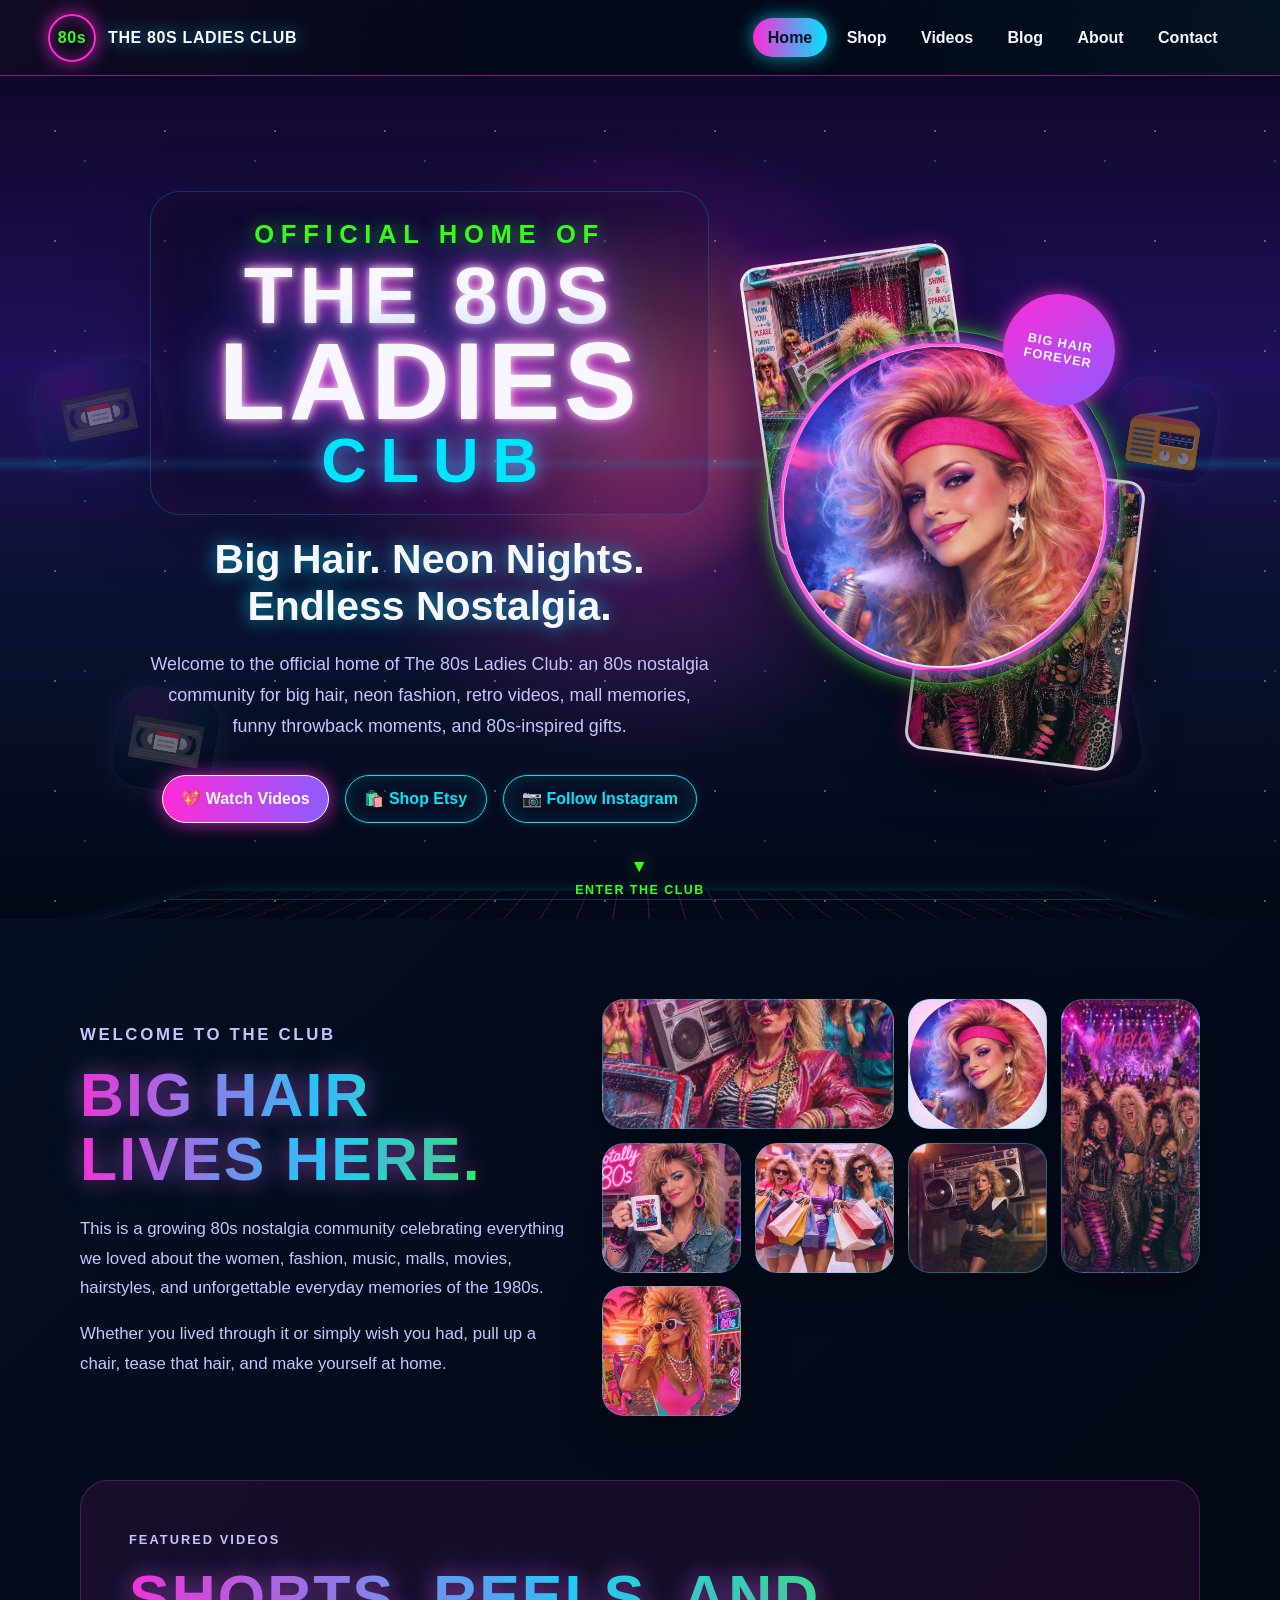
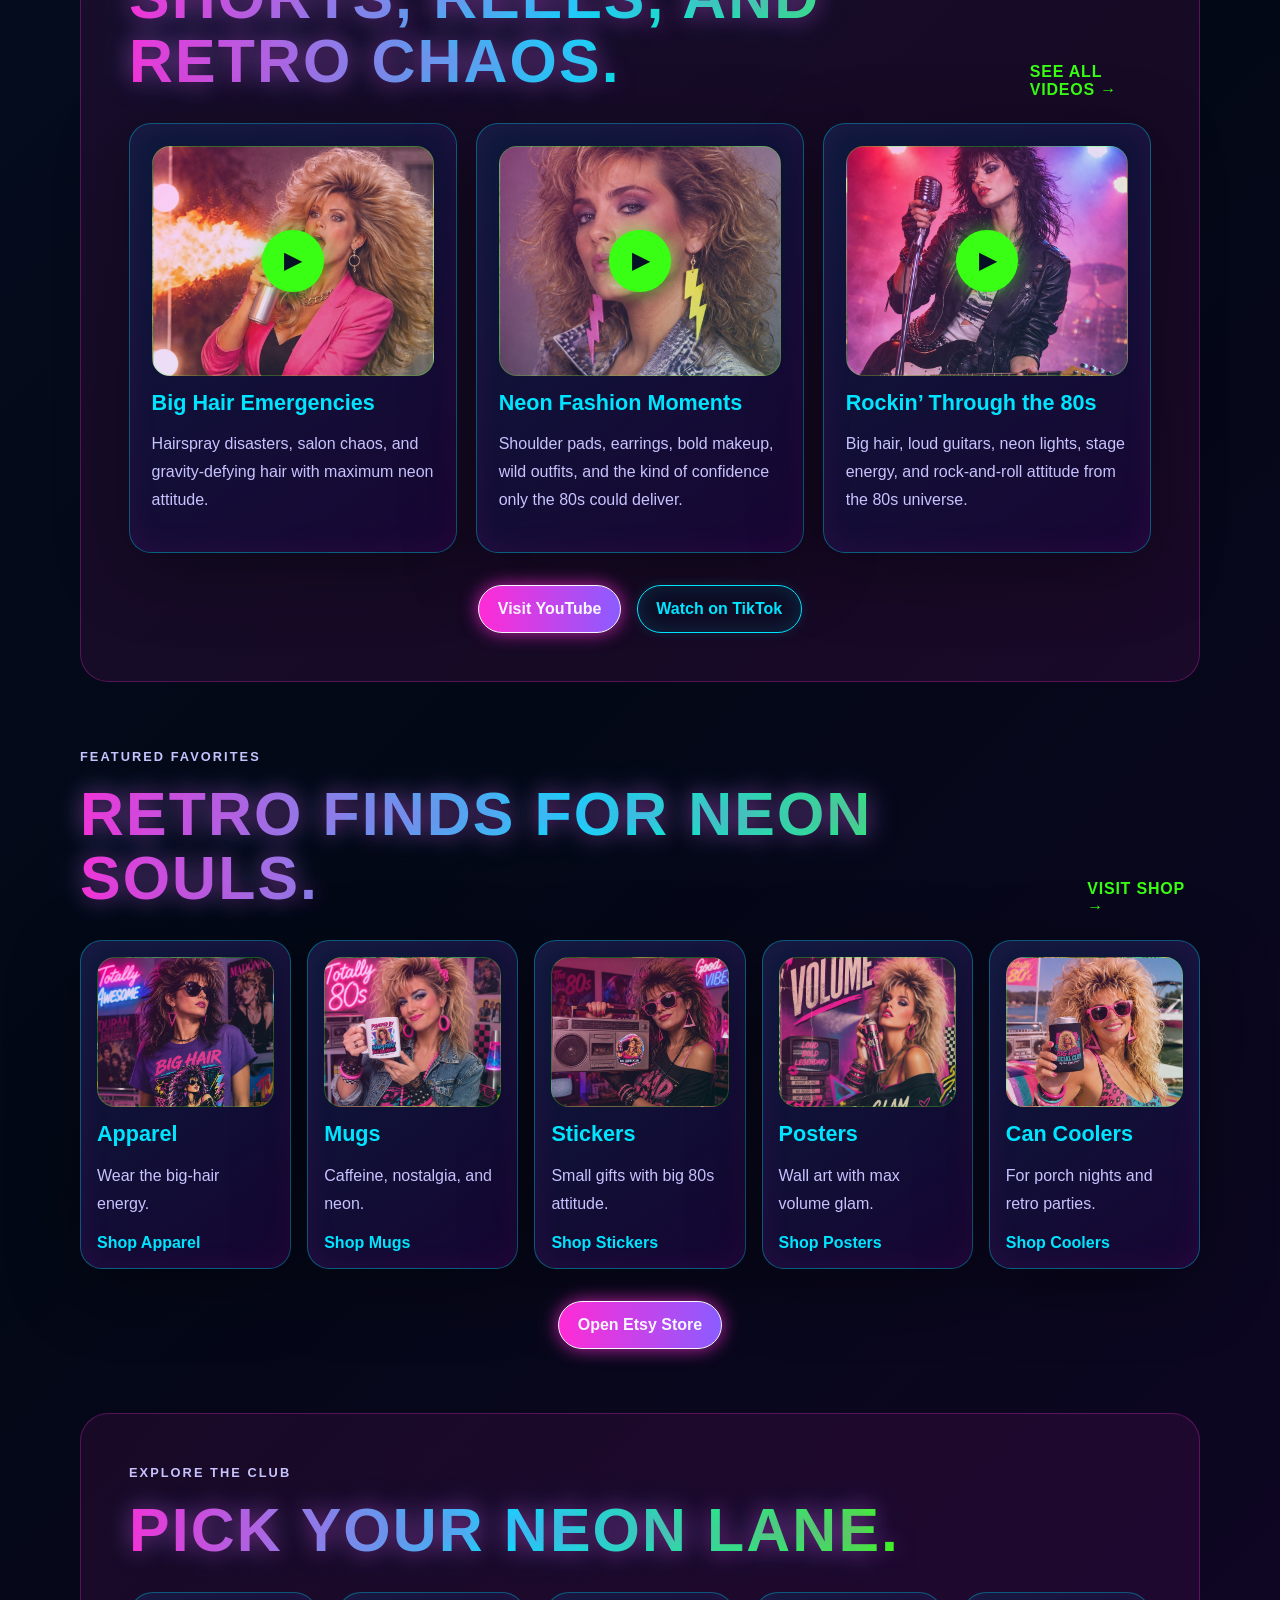
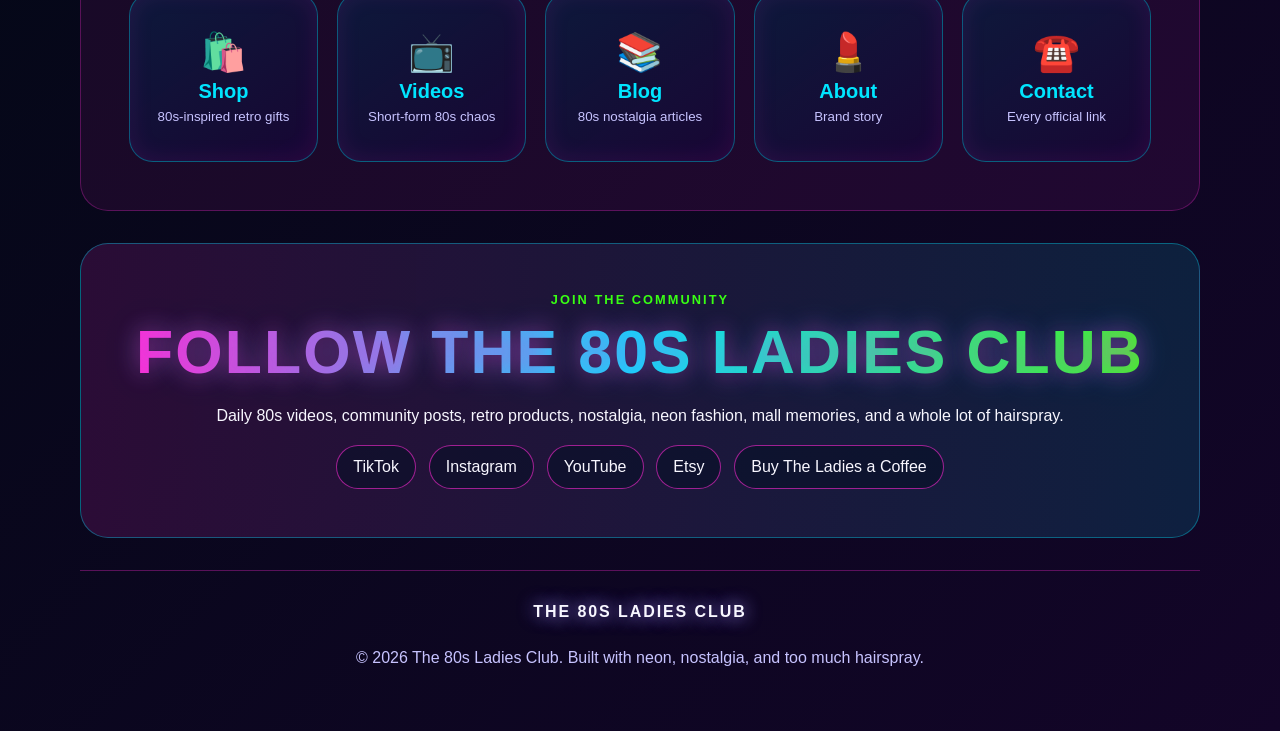
==== commit 295d9553: "Add more homepage welcome collage images" ====
--- a/index.html
+++ b/index.html
@@ -38,55 +38,15 @@
     }
   </script>
   <style>
-    .home-hero-inner {
-      display: grid;
-      grid-template-columns: minmax(0, 1.08fr) minmax(280px, 0.72fr);
-      align-items: center;
-      gap: clamp(1.5rem, 4vw, 3rem);
-      text-align: left;
-    }
-
-    .hero-copy-block {
-      display: grid;
-      justify-items: center;
-      text-align: center;
-    }
-
-    .hero-lockup {
-      width: min(760px, 100%);
-      margin-inline: auto;
-      padding: clamp(1.1rem, 2.2vw, 1.7rem);
-      border-radius: 30px;
-      background: linear-gradient(145deg, rgba(3, 8, 22, 0.42), rgba(24, 7, 54, 0.36));
-      border: 1px solid rgba(0, 229, 255, 0.22);
-      box-shadow: inset 0 0 40px rgba(255, 43, 214, 0.08), 0 24px 80px rgba(0, 0, 0, 0.22);
-    }
-
-    .hero-eyebrow {
-      width: 100%;
-      text-align: center;
-      font-size: clamp(1.05rem, 2.15vw, 1.6rem);
-      letter-spacing: 0.26em;
-      margin: 0 0 0.85rem;
-      color: var(--green);
-      text-shadow: var(--shadow-green);
-    }
-
-    .neon-title.hero-title-refined {
-      display: grid;
-      gap: 0.08em;
-      justify-items: center;
-      font-size: clamp(3rem, 8.5vw, 7.8rem);
-      line-height: 0.82;
-      letter-spacing: 0.035em;
-    }
-
+    .home-hero-inner { display: grid; grid-template-columns: minmax(0, 1.08fr) minmax(280px, 0.72fr); align-items: center; gap: clamp(1.5rem, 4vw, 3rem); text-align: left; }
+    .hero-copy-block { display: grid; justify-items: center; text-align: center; }
+    .hero-lockup { width: min(760px, 100%); margin-inline: auto; padding: clamp(1.1rem, 2.2vw, 1.7rem); border-radius: 30px; background: linear-gradient(145deg, rgba(3, 8, 22, 0.42), rgba(24, 7, 54, 0.36)); border: 1px solid rgba(0, 229, 255, 0.22); box-shadow: inset 0 0 40px rgba(255, 43, 214, 0.08), 0 24px 80px rgba(0, 0, 0, 0.22); }
+    .hero-eyebrow { width: 100%; text-align: center; font-size: clamp(1.05rem, 2.15vw, 1.6rem); letter-spacing: 0.26em; margin: 0 0 0.85rem; color: var(--green); text-shadow: var(--shadow-green); }
+    .neon-title.hero-title-refined { display: grid; gap: 0.08em; justify-items: center; font-size: clamp(3rem, 8.5vw, 7.8rem); line-height: 0.82; letter-spacing: 0.035em; }
     .neon-title.hero-title-refined .title-small { font-size: 0.74em; letter-spacing: 0.08em; }
     .neon-title.hero-title-refined .title-big { font-size: 1em; }
     .neon-title.hero-title-refined .title-club { font-size: 0.58em; letter-spacing: 0.22em; padding-left: 0.22em; color: var(--cyan); text-shadow: var(--shadow-cyan), 0 0 30px rgba(255, 43, 214, 0.7); }
-
-    .welcome-headline,
-    .neon-section-headline { display: inline-block; margin-bottom: 0.35rem; background: linear-gradient(90deg, var(--pink), var(--cyan), var(--green)); -webkit-background-clip: text; background-clip: text; color: transparent; text-shadow: 0 0 22px rgba(255, 43, 214, 0.45), 0 0 34px rgba(0, 229, 255, 0.28); letter-spacing: 0.035em; text-transform: uppercase; }
+    .welcome-headline, .neon-section-headline { display: inline-block; margin-bottom: 0.35rem; background: linear-gradient(90deg, var(--pink), var(--cyan), var(--green)); -webkit-background-clip: text; background-clip: text; color: transparent; text-shadow: 0 0 22px rgba(255, 43, 214, 0.45), 0 0 34px rgba(0, 229, 255, 0.28); letter-spacing: 0.035em; text-transform: uppercase; }
     .hero-palm { display: none; }
     .hero-retro-icon { position: absolute; z-index: 1; display: grid; place-items: center; width: clamp(76px, 8vw, 132px); height: clamp(76px, 8vw, 132px); border-radius: 28px; font-size: clamp(2.4rem, 5vw, 4.8rem); background: radial-gradient(circle at 30% 20%, rgba(255, 43, 214, 0.22), rgba(0, 229, 255, 0.08) 45%, rgba(3, 8, 22, 0.04) 70%); border: 1px solid rgba(0, 229, 255, 0.16); box-shadow: 0 0 28px rgba(255, 43, 214, 0.16), 0 0 36px rgba(0, 229, 255, 0.12); opacity: 0.42; filter: saturate(1.25); pointer-events: none; animation: floatRetro 8s ease-in-out infinite; }
     .hero-retro-icon.cassette { left: 3%; top: 34%; transform: rotate(-12deg); color: var(--pink); }
@@ -105,6 +65,9 @@
     .image-collage .car-wash-card { background-image: linear-gradient(135deg, rgba(255,43,214,.18), rgba(0,229,255,.12)), url('images/v2-car-wash-boombox.jpg') !important; }
     .image-collage .concert-card { background-image: linear-gradient(135deg, rgba(255,43,214,.18), rgba(0,229,255,.12)), url('images/v2-rock-concert-ladies.jpg') !important; }
     .image-collage .mug-card { background-image: linear-gradient(135deg, rgba(255,43,214,.18), rgba(0,229,255,.12)), url('images/v2-mug-hairspray-bad-decisions.jpg') !important; }
+    .image-collage .mall-card { background-image: linear-gradient(135deg, rgba(255,43,214,.18), rgba(0,229,255,.12)), url('images/v2-blog-mall-shopping.jpg') !important; background-position: center 20% !important; }
+    .image-collage .boombox-card { background-image: linear-gradient(135deg, rgba(255,43,214,.18), rgba(0,229,255,.12)), url('images/v2-blog-boombox-street.jpg') !important; background-position: center 18% !important; }
+    .image-collage .beach-card { background-image: linear-gradient(135deg, rgba(255,43,214,.18), rgba(0,229,255,.12)), url('images/v2-blog-beach-big-hair.jpg') !important; background-position: center 16% !important; }
     @media (max-width: 940px) { .home-hero-inner { grid-template-columns: 1fr; text-align: center; } .hero-copy-block { justify-items: center; } .hero-buttons { justify-content: center; } .hero-brand-stack { min-height: 430px; order: -1; } }
     @media (max-width: 560px) { .hero-brand-stack { min-height: 360px; } .floating-polaroid { width: 150px; opacity: 0.85; } .hero-badge { width: 86px; height: 86px; font-size: 0.62rem; } .hero-retro-icon { width: 68px; height: 68px; border-radius: 18px; font-size: 2.2rem; opacity: 0.28; } }
   </style>
@@ -121,7 +84,7 @@
       <div class="home-hero-inner"><div class="hero-copy-block"><div class="hero-lockup"><p class="eyebrow hero-eyebrow">Official Home Of</p><h1 class="neon-title hero-title-refined"><span class="title-small">The 80s</span><span class="title-big">Ladies</span><span class="title-club">Club</span></h1></div><p class="hero-tagline">Big Hair. Neon Nights. Endless Nostalgia.</p><p class="hero-copy">Welcome to the official home of The 80s Ladies Club: an 80s nostalgia community for big hair, neon fashion, retro videos, mall memories, funny throwback moments, and 80s-inspired gifts.</p><div class="button-row hero-buttons"><a class="btn primary" href="videos.html">💖 Watch Videos</a><a class="btn secondary" href="shop.html">🛍️ Shop Etsy</a><a class="btn secondary" href="https://www.instagram.com/official80sladies">📷 Follow Instagram</a></div></div><div class="hero-brand-stack" aria-label="The 80s Ladies Club big hair and retro nostalgia imagery"><div class="floating-polaroid one" aria-hidden="true"></div><div class="profile-orbit" aria-label="The 80s Ladies Club big hair profile image"></div><div class="floating-polaroid two" aria-hidden="true"></div><div class="hero-badge">Big Hair Forever</div></div></div>
       <a class="scroll-cue" href="#welcome-club" aria-label="Scroll to enter The 80s Ladies Club"><span>▼</span><strong>Enter the Club</strong></a>
     </section>
-    <section id="welcome-club" class="content-section welcome-club-section"><div class="welcome-copy"><p class="eyebrow">Welcome to the Club</p><h2 class="welcome-headline">Big Hair Lives Here.</h2><p>This is a growing 80s nostalgia community celebrating everything we loved about the women, fashion, music, malls, movies, hairstyles, and unforgettable everyday memories of the 1980s.</p><p>Whether you lived through it or simply wish you had, pull up a chair, tease that hair, and make yourself at home.</p></div><div class="image-collage" aria-label="80s nostalgia collage with big hair, boomboxes, retro fashion, and 80s Ladies Club imagery"><div class="collage-card wide car-wash-card"></div><div class="collage-card" style="background-image: linear-gradient(135deg, rgba(255,43,214,.18), rgba(0,229,255,.12)), url('images/about-hairspray-profile.png');"></div><div class="collage-card tall concert-card"></div><div class="collage-card mug-card"></div></div></section>
+    <section id="welcome-club" class="content-section welcome-club-section"><div class="welcome-copy"><p class="eyebrow">Welcome to the Club</p><h2 class="welcome-headline">Big Hair Lives Here.</h2><p>This is a growing 80s nostalgia community celebrating everything we loved about the women, fashion, music, malls, movies, hairstyles, and unforgettable everyday memories of the 1980s.</p><p>Whether you lived through it or simply wish you had, pull up a chair, tease that hair, and make yourself at home.</p></div><div class="image-collage" aria-label="80s nostalgia collage with big hair, boomboxes, retro fashion, and 80s Ladies Club imagery"><div class="collage-card wide car-wash-card"></div><div class="collage-card" style="background-image: linear-gradient(135deg, rgba(255,43,214,.18), rgba(0,229,255,.12)), url('images/about-hairspray-profile.png');"></div><div class="collage-card tall concert-card"></div><div class="collage-card mug-card"></div><div class="collage-card mall-card"></div><div class="collage-card boombox-card"></div><div class="collage-card beach-card"></div></div></section>
     <section class="content-section alt-section home-video-section"><div class="section-heading split-heading"><div><p class="eyebrow">Featured Videos</p><h2 class="neon-section-headline">Shorts, reels, and retro chaos.</h2></div><a class="text-link" href="videos.html">See All Videos →</a></div><div class="card-grid three"><article class="video-card showcase-card"><div class="video-frame feature-thumb" style="background-image: linear-gradient(135deg, rgba(255,43,214,.26), rgba(0,229,255,.14)), url('images/about-hairspray-profile.png');"><span class="play-pill">▶</span></div><h3>Big Hair Emergencies</h3><p>Hairspray disasters, salon chaos, and gravity-defying hair with maximum neon attitude.</p></article><article class="video-card showcase-card"><div class="video-frame feature-thumb" style="background-image: linear-gradient(135deg, rgba(255,43,214,.26), rgba(0,229,255,.14)), url('images/v2-lightning-earrings.jpg'); background-size: cover; background-position: center;"><span class="play-pill">▶</span></div><h3>Fashion Moments</h3><p>Shoulder pads, earrings, bold makeup, and outfits that refused to whisper.</p></article><article class="video-card showcase-card"><div class="video-frame feature-thumb" style="background-image: linear-gradient(135deg, rgba(255,43,214,.26), rgba(0,229,255,.14)), url('images/v2-rock-concert-ladies.jpg');"><span class="play-pill">▶</span></div><h3>Retro Mayhem</h3><p>Boomboxes, malls, music memories, and funny throwback moments from the 80s universe.</p></article></div><div class="button-row center-buttons"><a class="btn primary" href="https://www.youtube.com/channel/UC9fSL5o2ANB6UnJM-C2evTA">Visit YouTube</a><a class="btn secondary" href="https://www.tiktok.com/@the.80s.ladies">Watch on TikTok</a></div></section>
     <section class="content-section featured-favorites-section"><div class="section-heading split-heading"><div><p class="eyebrow">Featured Favorites</p><h2 class="neon-section-headline">Retro finds for neon souls.</h2></div><a class="text-link" href="shop.html">Visit Shop →</a></div><div class="product-showcase-grid"><article class="product-card showcase-card"><div class="product-image" style="background-image: linear-gradient(135deg, rgba(255,43,214,.22), rgba(0,229,255,.12)), url('images/shop-big-hair-shirt.png'); background-size: cover; background-position: center top;"></div><h3>Apparel</h3><p>Wear the big-hair energy.</p><a href="https://www.etsy.com/shop/the80sladies/?etsrc=sdt&section_id=59007457">Shop Apparel</a></article><article class="product-card showcase-card"><div class="product-image" style="background-image: linear-gradient(135deg, rgba(255,43,214,.22), rgba(0,229,255,.12)), url('images/v2-mug-hairspray-bad-decisions.jpg'); background-size: cover; background-position: center;"></div><h3>Mugs</h3><p>Caffeine, nostalgia, and neon.</p><a href="https://www.etsy.com/shop/the80sladies/?etsrc=sdt&section_id=58990802">Shop Mugs</a></article><article class="product-card showcase-card"><div class="product-image" style="background-image: linear-gradient(135deg, rgba(255,43,214,.22), rgba(0,229,255,.12)), url('images/v2-sticker-boombox.jpg'); background-size: cover; background-position: center;"></div><h3>Stickers</h3><p>Small gifts with big 80s attitude.</p><a href="https://www.etsy.com/shop/the80sladies/?etsrc=sdt&section_id=58990800">Shop Stickers</a></article><article class="product-card showcase-card"><div class="product-image" style="background-image: linear-gradient(135deg, rgba(255,43,214,.22), rgba(0,229,255,.12)), url('images/max-volume-poster.png'); background-size: cover; background-position: center;"></div><h3>Posters</h3><p>Wall art with max volume glam.</p><a href="https://www.etsy.com/shop/the80sladies/?etsrc=sdt&section_id=59036339">Shop Posters</a></article><article class="product-card showcase-card"><div class="product-image" style="background-image: linear-gradient(135deg, rgba(255,43,214,.22), rgba(0,229,255,.12)), url('images/v2-can-cooler-lake.jpg'); background-size: cover; background-position: center;"></div><h3>Can Coolers</h3><p>For porch nights and retro parties.</p><a href="https://www.etsy.com/shop/the80sladies/?etsrc=sdt&section_id=59038197">Shop Coolers</a></article></div><div class="button-row center-buttons"><a class="btn primary" href="https://the80sladies.etsy.com">Open Etsy Store</a></div></section>
     <section class="content-section explore-section alt-section"><div class="section-heading"><p class="eyebrow">Explore the Club</p><h2 class="neon-section-headline">Pick your neon lane.</h2></div><div class="card-grid five-lane-grid"><a class="lane-card" href="shop.html"><span>🛍️</span><strong>Shop</strong><small>80s-inspired retro gifts</small></a><a class="lane-card" href="videos.html"><span>📺</span><strong>Videos</strong><small>Short-form 80s chaos</small></a><a class="lane-card" href="blog.html"><span>📚</span><strong>Blog</strong><small>80s nostalgia articles</small></a><a class="lane-card" href="about.html"><span>💄</span><strong>About</strong><small>Brand story</small></a><a class="lane-card" href="contact.html"><span>☎️</span><strong>Contact</strong><small>Every official link</small></a></div></section>
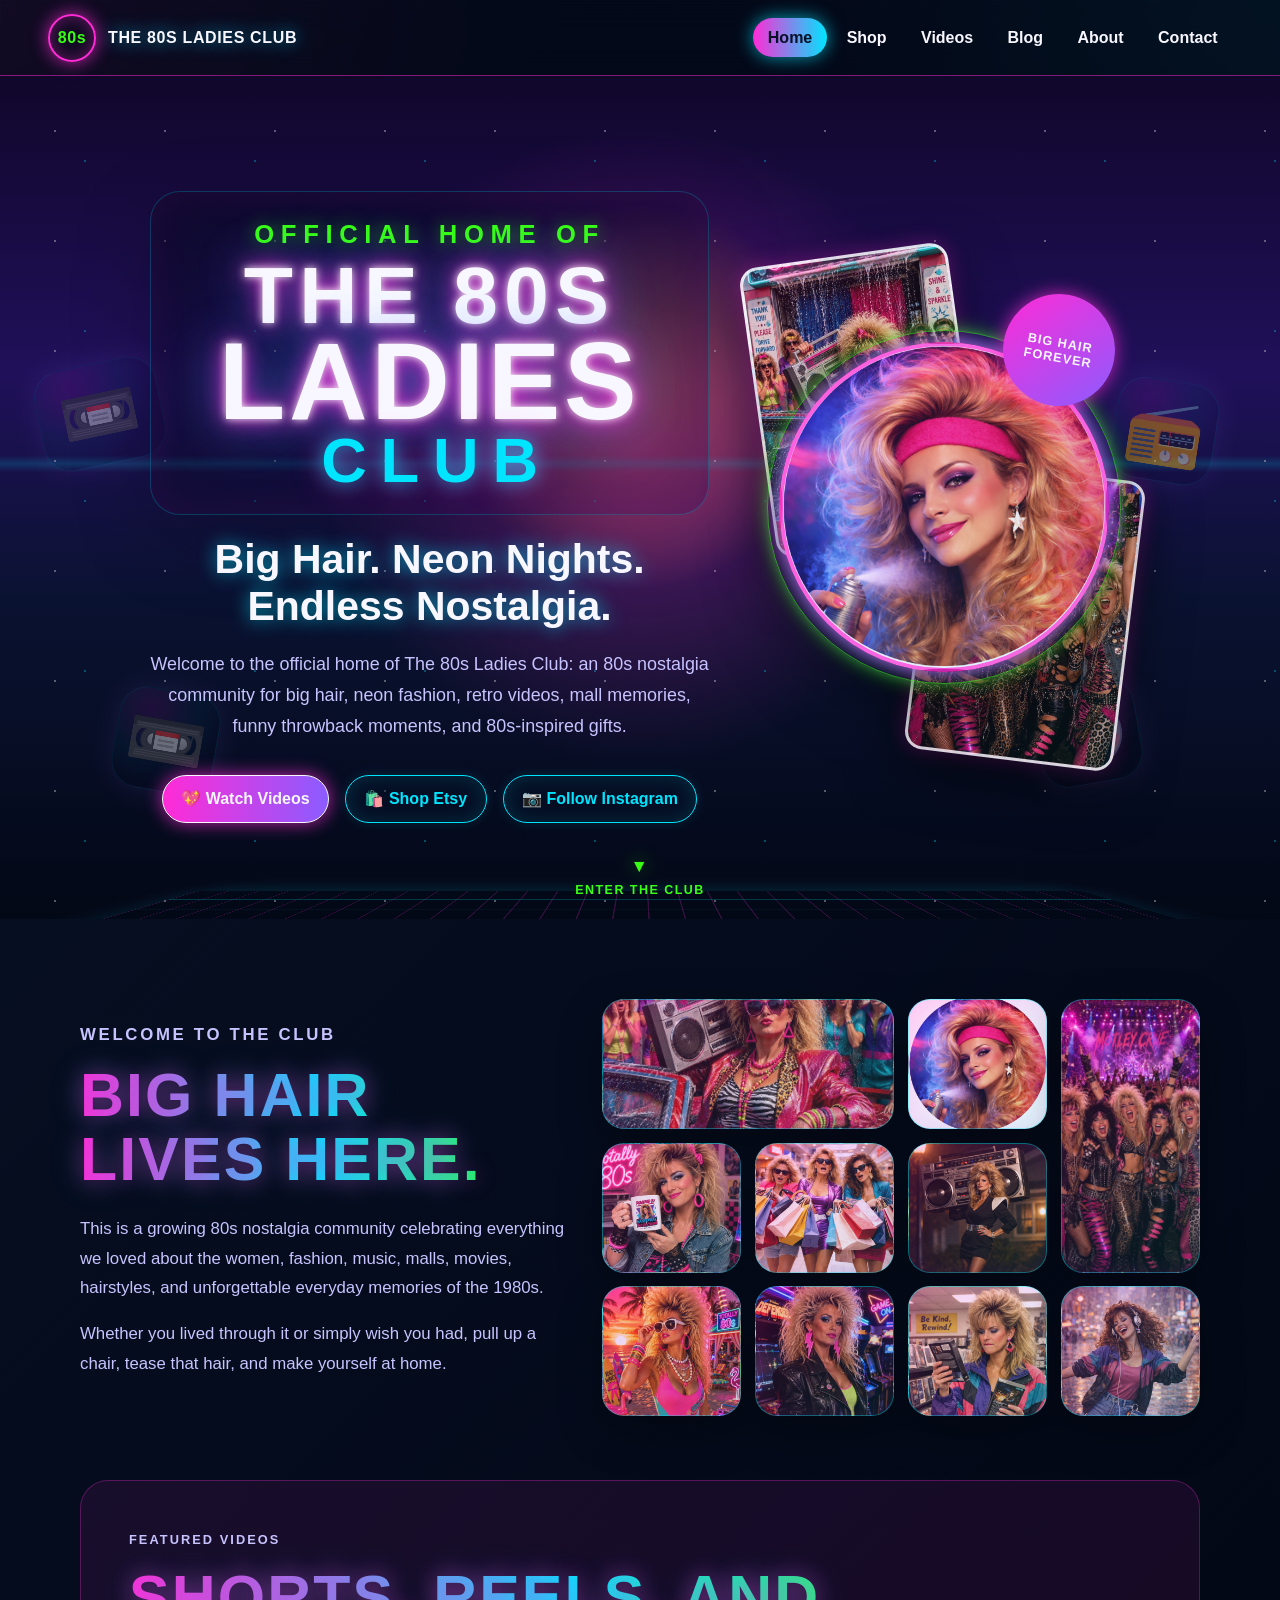
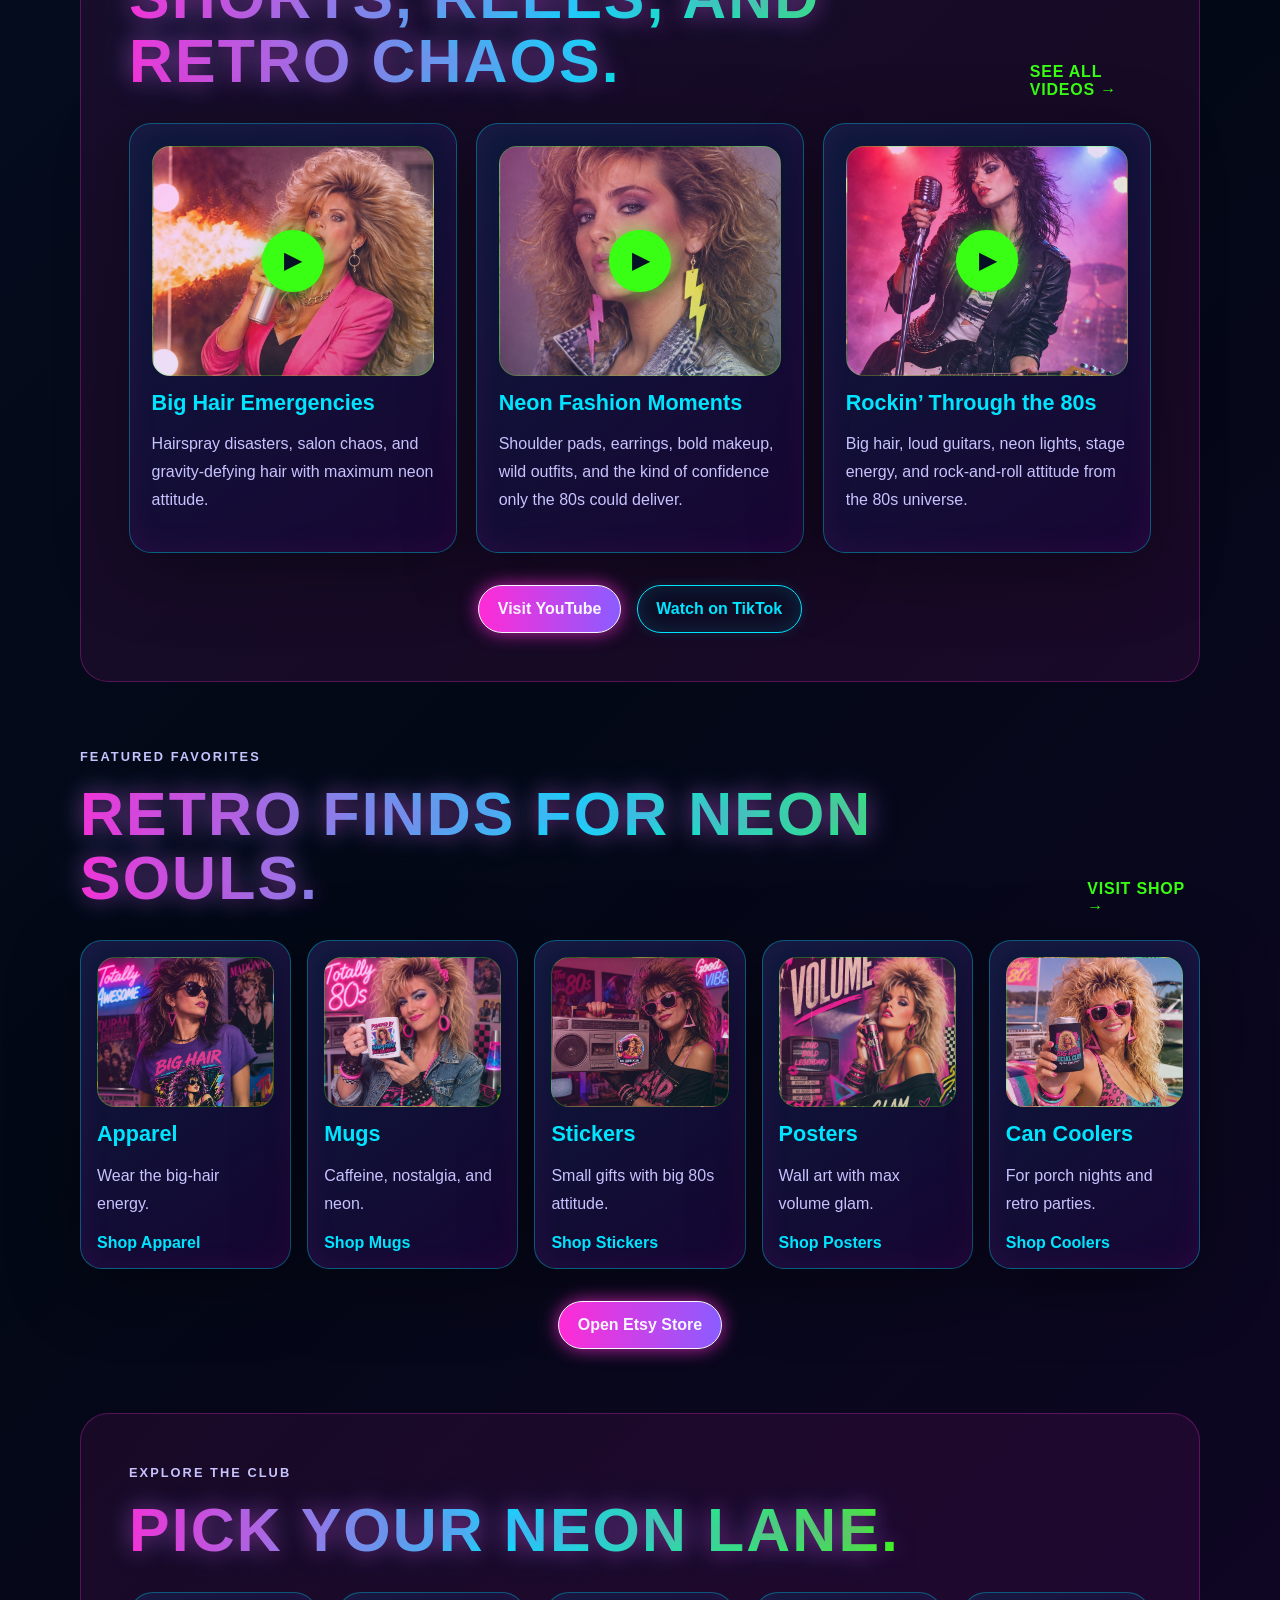
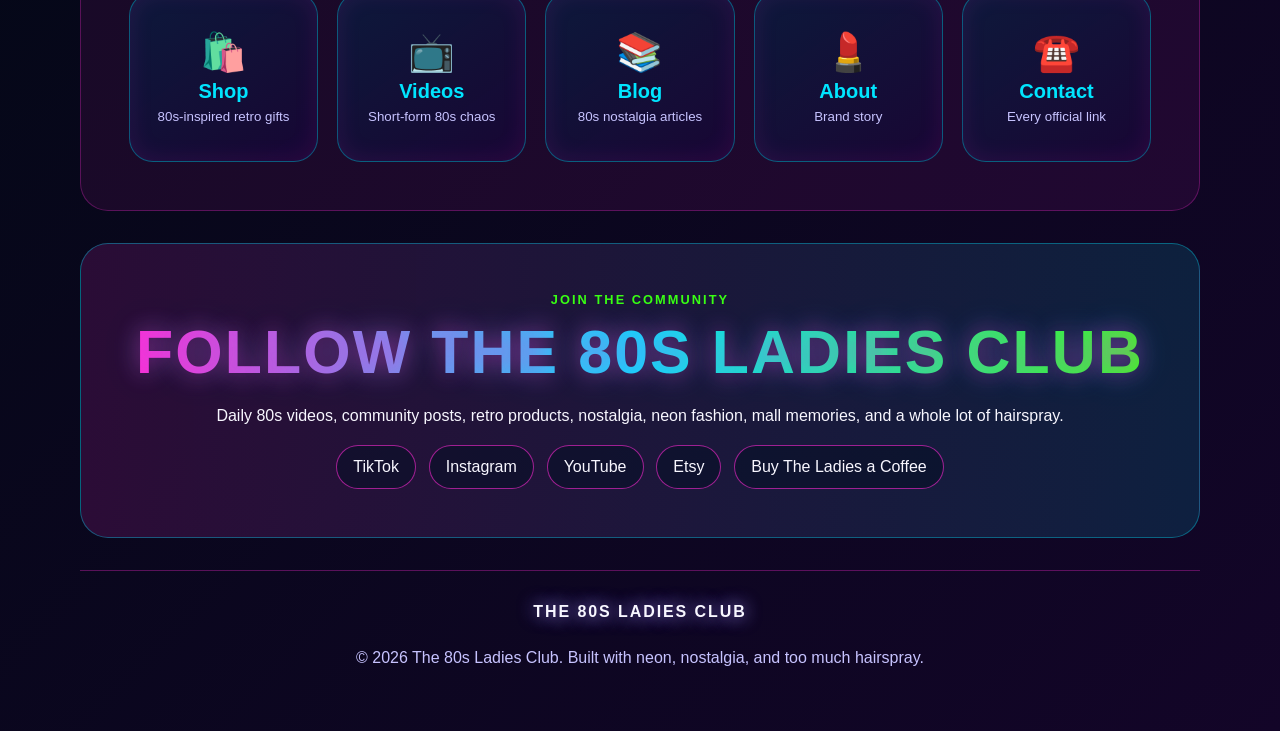
==== commit d69f41fb: "Add three more homepage collage images" ====
--- a/index.html
+++ b/index.html
@@ -22,20 +22,7 @@
   <link rel="stylesheet" href="css/style.css" />
   <link rel="icon" type="image/png" href="images/about-hairspray-profile.png" />
   <script type="application/ld+json">
-    {
-      "@context": "https://schema.org",
-      "@type": "WebSite",
-      "name": "The 80s Ladies Club",
-      "url": "https://www.the80sladiesclub.com/",
-      "description": "An 80s nostalgia website and retro community celebrating big hair, neon fashion, retro videos, mall memories, funny throwback moments, and 80s-inspired gifts.",
-      "sameAs": [
-        "https://www.tiktok.com/@the.80s.ladies",
-        "https://www.instagram.com/official80sladies",
-        "https://www.youtube.com/channel/UC9fSL5o2ANB6UnJM-C2evTA",
-        "https://the80sladies.etsy.com",
-        "https://www.buymeacoffee.com/the80sladies"
-      ]
-    }
+    {"@context":"https://schema.org","@type":"WebSite","name":"The 80s Ladies Club","url":"https://www.the80sladiesclub.com/","description":"An 80s nostalgia website and retro community celebrating big hair, neon fashion, retro videos, mall memories, funny throwback moments, and 80s-inspired gifts.","sameAs":["https://www.tiktok.com/@the.80s.ladies","https://www.instagram.com/official80sladies","https://www.youtube.com/channel/UC9fSL5o2ANB6UnJM-C2evTA","https://the80sladies.etsy.com","https://www.buymeacoffee.com/the80sladies"]}
   </script>
   <style>
     .home-hero-inner { display: grid; grid-template-columns: minmax(0, 1.08fr) minmax(280px, 0.72fr); align-items: center; gap: clamp(1.5rem, 4vw, 3rem); text-align: left; }
@@ -68,6 +55,9 @@
     .image-collage .mall-card { background-image: linear-gradient(135deg, rgba(255,43,214,.18), rgba(0,229,255,.12)), url('images/v2-blog-mall-shopping.jpg') !important; background-position: center 20% !important; }
     .image-collage .boombox-card { background-image: linear-gradient(135deg, rgba(255,43,214,.18), rgba(0,229,255,.12)), url('images/v2-blog-boombox-street.jpg') !important; background-position: center 18% !important; }
     .image-collage .beach-card { background-image: linear-gradient(135deg, rgba(255,43,214,.18), rgba(0,229,255,.12)), url('images/v2-blog-beach-big-hair.jpg') !important; background-position: center 16% !important; }
+    .image-collage .arcade-card { background-image: linear-gradient(135deg, rgba(255,43,214,.18), rgba(0,229,255,.12)), url('images/v2-blog-arcade-big-hair.jpg') !important; background-position: center 18% !important; }
+    .image-collage .vhs-card { background-image: linear-gradient(135deg, rgba(255,43,214,.18), rgba(0,229,255,.12)), url('images/v2-blog-vhs-store.jpg') !important; background-position: center 18% !important; }
+    .image-collage .walkman-card { background-image: linear-gradient(135deg, rgba(255,43,214,.18), rgba(0,229,255,.12)), url('images/v2-blog-rain-walkman.jpg') !important; background-position: center 18% !important; }
     @media (max-width: 940px) { .home-hero-inner { grid-template-columns: 1fr; text-align: center; } .hero-copy-block { justify-items: center; } .hero-buttons { justify-content: center; } .hero-brand-stack { min-height: 430px; order: -1; } }
     @media (max-width: 560px) { .hero-brand-stack { min-height: 360px; } .floating-polaroid { width: 150px; opacity: 0.85; } .hero-badge { width: 86px; height: 86px; font-size: 0.62rem; } .hero-retro-icon { width: 68px; height: 68px; border-radius: 18px; font-size: 2.2rem; opacity: 0.28; } }
   </style>
@@ -84,7 +74,7 @@
       <div class="home-hero-inner"><div class="hero-copy-block"><div class="hero-lockup"><p class="eyebrow hero-eyebrow">Official Home Of</p><h1 class="neon-title hero-title-refined"><span class="title-small">The 80s</span><span class="title-big">Ladies</span><span class="title-club">Club</span></h1></div><p class="hero-tagline">Big Hair. Neon Nights. Endless Nostalgia.</p><p class="hero-copy">Welcome to the official home of The 80s Ladies Club: an 80s nostalgia community for big hair, neon fashion, retro videos, mall memories, funny throwback moments, and 80s-inspired gifts.</p><div class="button-row hero-buttons"><a class="btn primary" href="videos.html">💖 Watch Videos</a><a class="btn secondary" href="shop.html">🛍️ Shop Etsy</a><a class="btn secondary" href="https://www.instagram.com/official80sladies">📷 Follow Instagram</a></div></div><div class="hero-brand-stack" aria-label="The 80s Ladies Club big hair and retro nostalgia imagery"><div class="floating-polaroid one" aria-hidden="true"></div><div class="profile-orbit" aria-label="The 80s Ladies Club big hair profile image"></div><div class="floating-polaroid two" aria-hidden="true"></div><div class="hero-badge">Big Hair Forever</div></div></div>
       <a class="scroll-cue" href="#welcome-club" aria-label="Scroll to enter The 80s Ladies Club"><span>▼</span><strong>Enter the Club</strong></a>
     </section>
-    <section id="welcome-club" class="content-section welcome-club-section"><div class="welcome-copy"><p class="eyebrow">Welcome to the Club</p><h2 class="welcome-headline">Big Hair Lives Here.</h2><p>This is a growing 80s nostalgia community celebrating everything we loved about the women, fashion, music, malls, movies, hairstyles, and unforgettable everyday memories of the 1980s.</p><p>Whether you lived through it or simply wish you had, pull up a chair, tease that hair, and make yourself at home.</p></div><div class="image-collage" aria-label="80s nostalgia collage with big hair, boomboxes, retro fashion, and 80s Ladies Club imagery"><div class="collage-card wide car-wash-card"></div><div class="collage-card" style="background-image: linear-gradient(135deg, rgba(255,43,214,.18), rgba(0,229,255,.12)), url('images/about-hairspray-profile.png');"></div><div class="collage-card tall concert-card"></div><div class="collage-card mug-card"></div><div class="collage-card mall-card"></div><div class="collage-card boombox-card"></div><div class="collage-card beach-card"></div></div></section>
+    <section id="welcome-club" class="content-section welcome-club-section"><div class="welcome-copy"><p class="eyebrow">Welcome to the Club</p><h2 class="welcome-headline">Big Hair Lives Here.</h2><p>This is a growing 80s nostalgia community celebrating everything we loved about the women, fashion, music, malls, movies, hairstyles, and unforgettable everyday memories of the 1980s.</p><p>Whether you lived through it or simply wish you had, pull up a chair, tease that hair, and make yourself at home.</p></div><div class="image-collage" aria-label="80s nostalgia collage with big hair, boomboxes, retro fashion, and 80s Ladies Club imagery"><div class="collage-card wide car-wash-card"></div><div class="collage-card" style="background-image: linear-gradient(135deg, rgba(255,43,214,.18), rgba(0,229,255,.12)), url('images/about-hairspray-profile.png');"></div><div class="collage-card tall concert-card"></div><div class="collage-card mug-card"></div><div class="collage-card mall-card"></div><div class="collage-card boombox-card"></div><div class="collage-card beach-card"></div><div class="collage-card arcade-card"></div><div class="collage-card vhs-card"></div><div class="collage-card walkman-card"></div></div></section>
     <section class="content-section alt-section home-video-section"><div class="section-heading split-heading"><div><p class="eyebrow">Featured Videos</p><h2 class="neon-section-headline">Shorts, reels, and retro chaos.</h2></div><a class="text-link" href="videos.html">See All Videos →</a></div><div class="card-grid three"><article class="video-card showcase-card"><div class="video-frame feature-thumb" style="background-image: linear-gradient(135deg, rgba(255,43,214,.26), rgba(0,229,255,.14)), url('images/about-hairspray-profile.png');"><span class="play-pill">▶</span></div><h3>Big Hair Emergencies</h3><p>Hairspray disasters, salon chaos, and gravity-defying hair with maximum neon attitude.</p></article><article class="video-card showcase-card"><div class="video-frame feature-thumb" style="background-image: linear-gradient(135deg, rgba(255,43,214,.26), rgba(0,229,255,.14)), url('images/v2-lightning-earrings.jpg'); background-size: cover; background-position: center;"><span class="play-pill">▶</span></div><h3>Fashion Moments</h3><p>Shoulder pads, earrings, bold makeup, and outfits that refused to whisper.</p></article><article class="video-card showcase-card"><div class="video-frame feature-thumb" style="background-image: linear-gradient(135deg, rgba(255,43,214,.26), rgba(0,229,255,.14)), url('images/v2-rock-concert-ladies.jpg');"><span class="play-pill">▶</span></div><h3>Retro Mayhem</h3><p>Boomboxes, malls, music memories, and funny throwback moments from the 80s universe.</p></article></div><div class="button-row center-buttons"><a class="btn primary" href="https://www.youtube.com/channel/UC9fSL5o2ANB6UnJM-C2evTA">Visit YouTube</a><a class="btn secondary" href="https://www.tiktok.com/@the.80s.ladies">Watch on TikTok</a></div></section>
     <section class="content-section featured-favorites-section"><div class="section-heading split-heading"><div><p class="eyebrow">Featured Favorites</p><h2 class="neon-section-headline">Retro finds for neon souls.</h2></div><a class="text-link" href="shop.html">Visit Shop →</a></div><div class="product-showcase-grid"><article class="product-card showcase-card"><div class="product-image" style="background-image: linear-gradient(135deg, rgba(255,43,214,.22), rgba(0,229,255,.12)), url('images/shop-big-hair-shirt.png'); background-size: cover; background-position: center top;"></div><h3>Apparel</h3><p>Wear the big-hair energy.</p><a href="https://www.etsy.com/shop/the80sladies/?etsrc=sdt&section_id=59007457">Shop Apparel</a></article><article class="product-card showcase-card"><div class="product-image" style="background-image: linear-gradient(135deg, rgba(255,43,214,.22), rgba(0,229,255,.12)), url('images/v2-mug-hairspray-bad-decisions.jpg'); background-size: cover; background-position: center;"></div><h3>Mugs</h3><p>Caffeine, nostalgia, and neon.</p><a href="https://www.etsy.com/shop/the80sladies/?etsrc=sdt&section_id=58990802">Shop Mugs</a></article><article class="product-card showcase-card"><div class="product-image" style="background-image: linear-gradient(135deg, rgba(255,43,214,.22), rgba(0,229,255,.12)), url('images/v2-sticker-boombox.jpg'); background-size: cover; background-position: center;"></div><h3>Stickers</h3><p>Small gifts with big 80s attitude.</p><a href="https://www.etsy.com/shop/the80sladies/?etsrc=sdt&section_id=58990800">Shop Stickers</a></article><article class="product-card showcase-card"><div class="product-image" style="background-image: linear-gradient(135deg, rgba(255,43,214,.22), rgba(0,229,255,.12)), url('images/max-volume-poster.png'); background-size: cover; background-position: center;"></div><h3>Posters</h3><p>Wall art with max volume glam.</p><a href="https://www.etsy.com/shop/the80sladies/?etsrc=sdt&section_id=59036339">Shop Posters</a></article><article class="product-card showcase-card"><div class="product-image" style="background-image: linear-gradient(135deg, rgba(255,43,214,.22), rgba(0,229,255,.12)), url('images/v2-can-cooler-lake.jpg'); background-size: cover; background-position: center;"></div><h3>Can Coolers</h3><p>For porch nights and retro parties.</p><a href="https://www.etsy.com/shop/the80sladies/?etsrc=sdt&section_id=59038197">Shop Coolers</a></article></div><div class="button-row center-buttons"><a class="btn primary" href="https://the80sladies.etsy.com">Open Etsy Store</a></div></section>
     <section class="content-section explore-section alt-section"><div class="section-heading"><p class="eyebrow">Explore the Club</p><h2 class="neon-section-headline">Pick your neon lane.</h2></div><div class="card-grid five-lane-grid"><a class="lane-card" href="shop.html"><span>🛍️</span><strong>Shop</strong><small>80s-inspired retro gifts</small></a><a class="lane-card" href="videos.html"><span>📺</span><strong>Videos</strong><small>Short-form 80s chaos</small></a><a class="lane-card" href="blog.html"><span>📚</span><strong>Blog</strong><small>80s nostalgia articles</small></a><a class="lane-card" href="about.html"><span>💄</span><strong>About</strong><small>Brand story</small></a><a class="lane-card" href="contact.html"><span>☎️</span><strong>Contact</strong><small>Every official link</small></a></div></section>
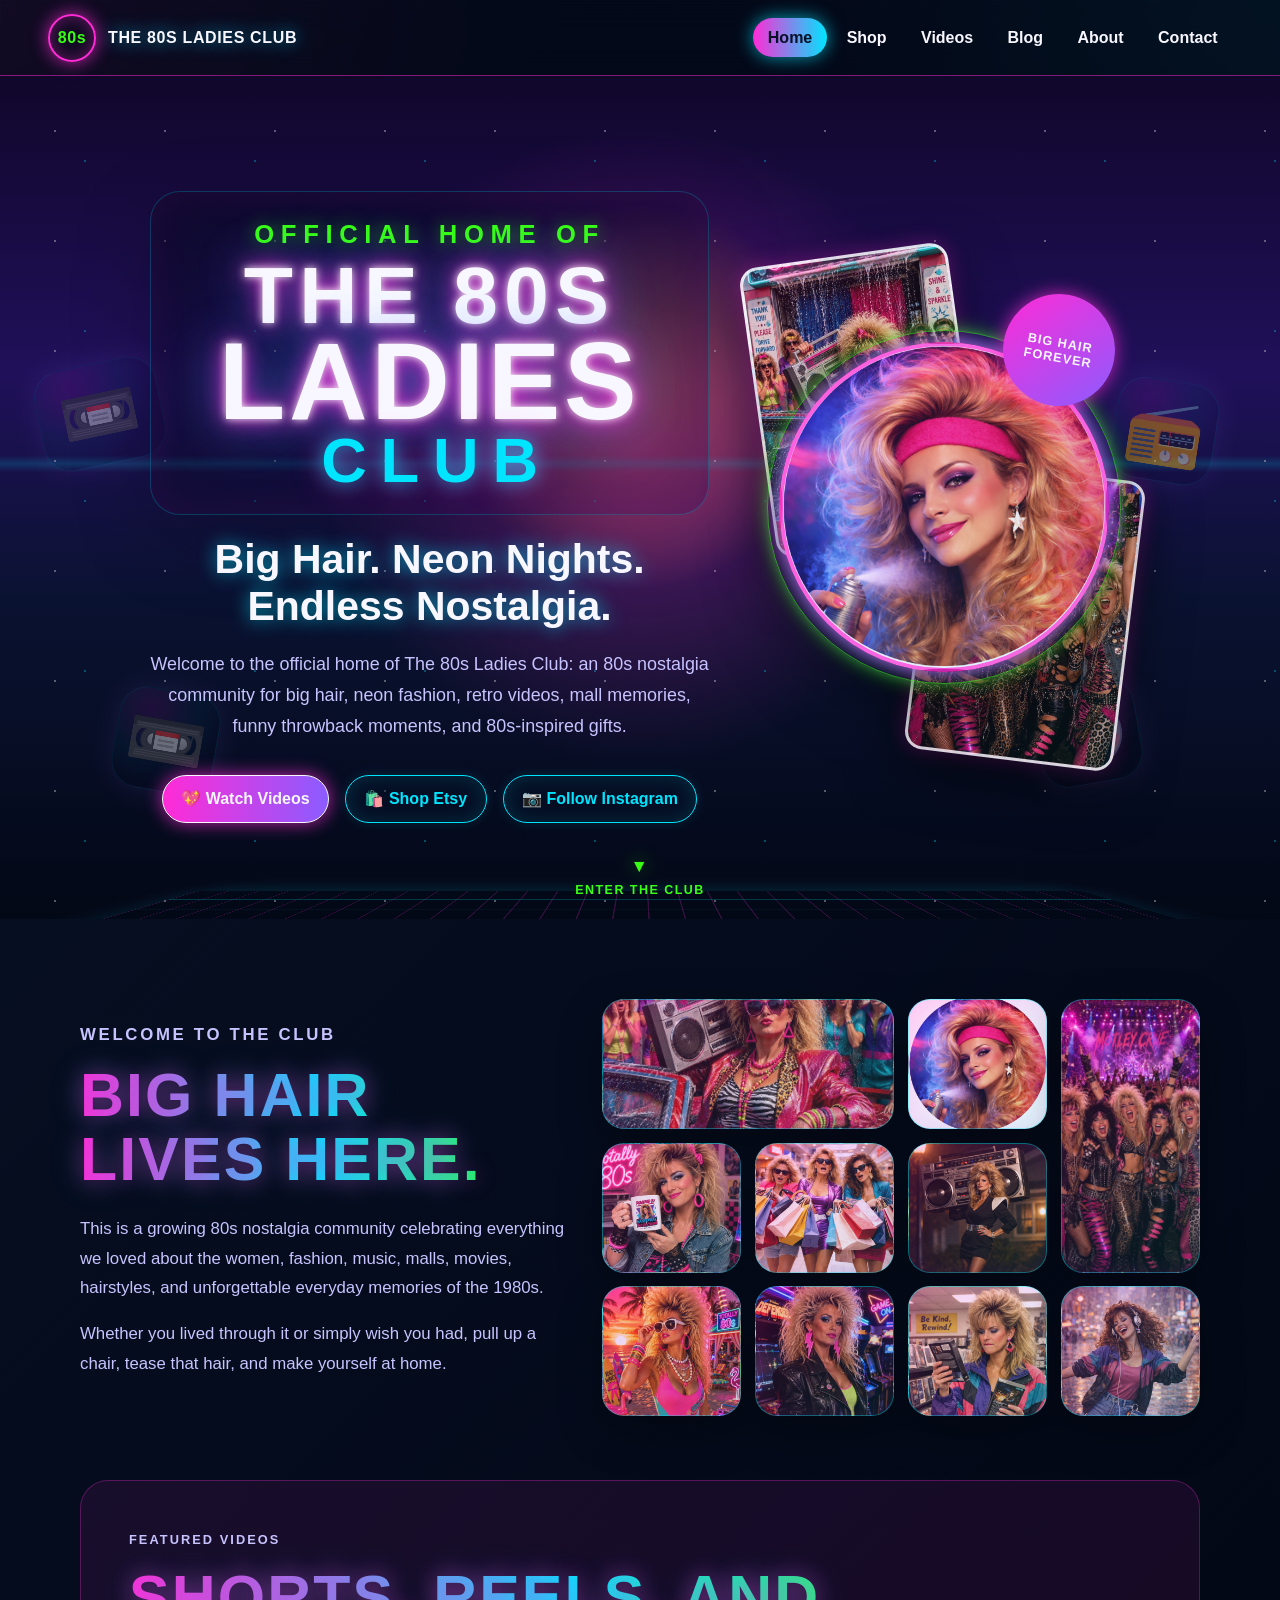
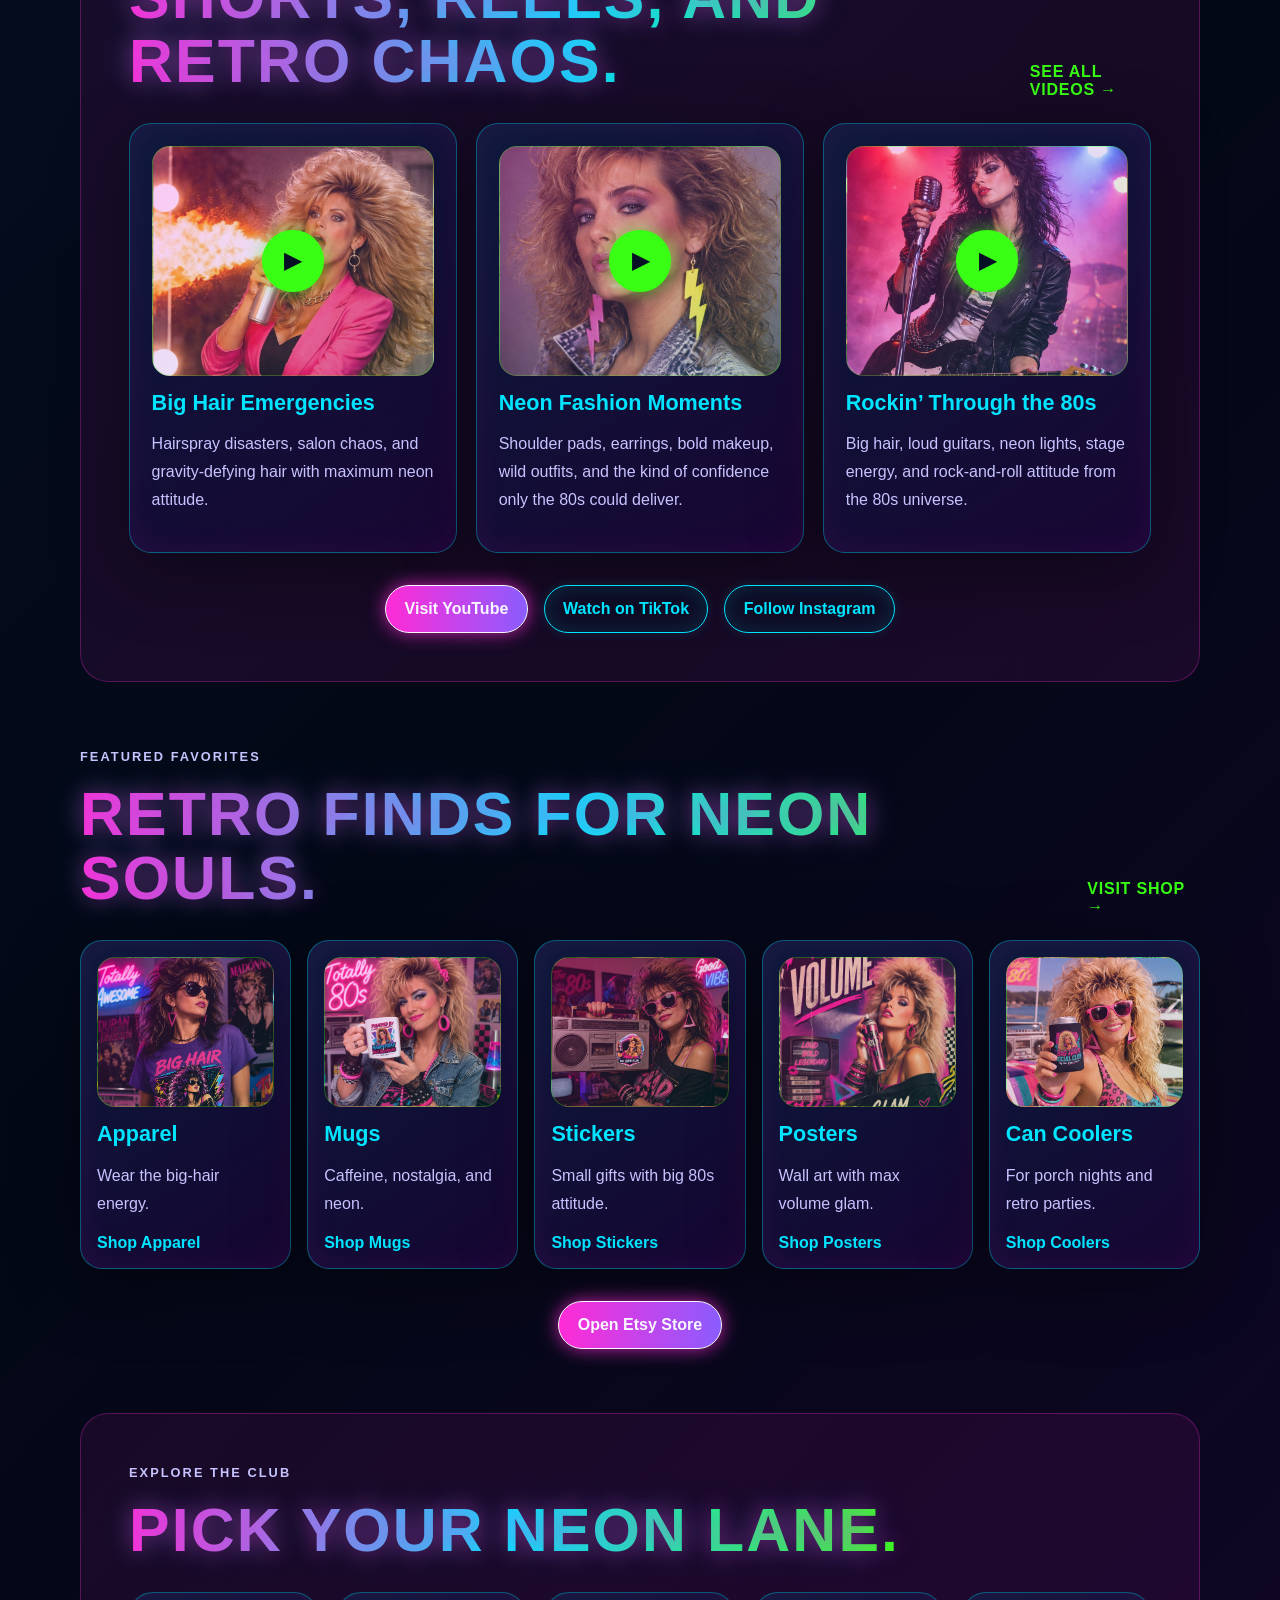
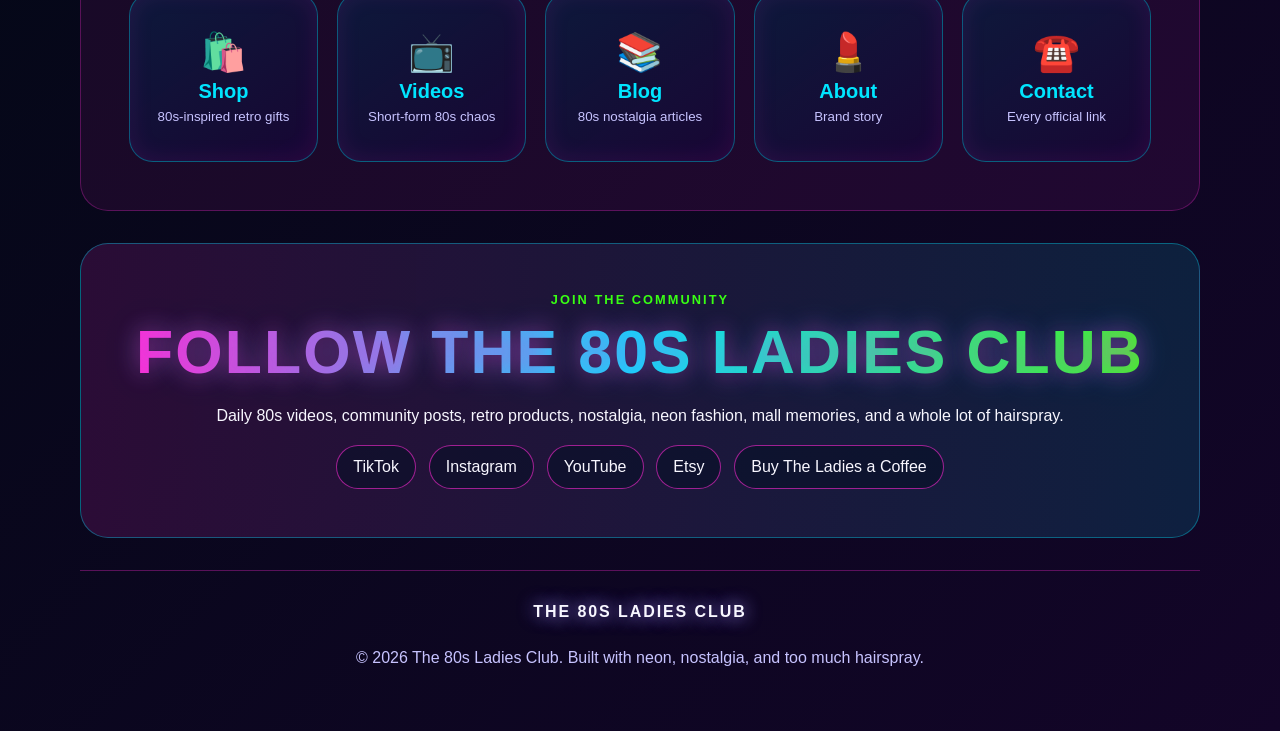
==== commit 36f79889: "Add Instagram button to homepage video section" ====
--- a/index.html
+++ b/index.html
@@ -75,7 +75,7 @@
       <a class="scroll-cue" href="#welcome-club" aria-label="Scroll to enter The 80s Ladies Club"><span>▼</span><strong>Enter the Club</strong></a>
     </section>
     <section id="welcome-club" class="content-section welcome-club-section"><div class="welcome-copy"><p class="eyebrow">Welcome to the Club</p><h2 class="welcome-headline">Big Hair Lives Here.</h2><p>This is a growing 80s nostalgia community celebrating everything we loved about the women, fashion, music, malls, movies, hairstyles, and unforgettable everyday memories of the 1980s.</p><p>Whether you lived through it or simply wish you had, pull up a chair, tease that hair, and make yourself at home.</p></div><div class="image-collage" aria-label="80s nostalgia collage with big hair, boomboxes, retro fashion, and 80s Ladies Club imagery"><div class="collage-card wide car-wash-card"></div><div class="collage-card" style="background-image: linear-gradient(135deg, rgba(255,43,214,.18), rgba(0,229,255,.12)), url('images/about-hairspray-profile.png');"></div><div class="collage-card tall concert-card"></div><div class="collage-card mug-card"></div><div class="collage-card mall-card"></div><div class="collage-card boombox-card"></div><div class="collage-card beach-card"></div><div class="collage-card arcade-card"></div><div class="collage-card vhs-card"></div><div class="collage-card walkman-card"></div></div></section>
-    <section class="content-section alt-section home-video-section"><div class="section-heading split-heading"><div><p class="eyebrow">Featured Videos</p><h2 class="neon-section-headline">Shorts, reels, and retro chaos.</h2></div><a class="text-link" href="videos.html">See All Videos →</a></div><div class="card-grid three"><article class="video-card showcase-card"><div class="video-frame feature-thumb" style="background-image: linear-gradient(135deg, rgba(255,43,214,.26), rgba(0,229,255,.14)), url('images/about-hairspray-profile.png');"><span class="play-pill">▶</span></div><h3>Big Hair Emergencies</h3><p>Hairspray disasters, salon chaos, and gravity-defying hair with maximum neon attitude.</p></article><article class="video-card showcase-card"><div class="video-frame feature-thumb" style="background-image: linear-gradient(135deg, rgba(255,43,214,.26), rgba(0,229,255,.14)), url('images/v2-lightning-earrings.jpg'); background-size: cover; background-position: center;"><span class="play-pill">▶</span></div><h3>Fashion Moments</h3><p>Shoulder pads, earrings, bold makeup, and outfits that refused to whisper.</p></article><article class="video-card showcase-card"><div class="video-frame feature-thumb" style="background-image: linear-gradient(135deg, rgba(255,43,214,.26), rgba(0,229,255,.14)), url('images/v2-rock-concert-ladies.jpg');"><span class="play-pill">▶</span></div><h3>Retro Mayhem</h3><p>Boomboxes, malls, music memories, and funny throwback moments from the 80s universe.</p></article></div><div class="button-row center-buttons"><a class="btn primary" href="https://www.youtube.com/channel/UC9fSL5o2ANB6UnJM-C2evTA">Visit YouTube</a><a class="btn secondary" href="https://www.tiktok.com/@the.80s.ladies">Watch on TikTok</a></div></section>
+    <section class="content-section alt-section home-video-section"><div class="section-heading split-heading"><div><p class="eyebrow">Featured Videos</p><h2 class="neon-section-headline">Shorts, reels, and retro chaos.</h2></div><a class="text-link" href="videos.html">See All Videos →</a></div><div class="card-grid three"><article class="video-card showcase-card"><div class="video-frame feature-thumb" style="background-image: linear-gradient(135deg, rgba(255,43,214,.26), rgba(0,229,255,.14)), url('images/about-hairspray-profile.png');"><span class="play-pill">▶</span></div><h3>Big Hair Emergencies</h3><p>Hairspray disasters, salon chaos, and gravity-defying hair with maximum neon attitude.</p></article><article class="video-card showcase-card"><div class="video-frame feature-thumb" style="background-image: linear-gradient(135deg, rgba(255,43,214,.26), rgba(0,229,255,.14)), url('images/v2-lightning-earrings.jpg'); background-size: cover; background-position: center;"><span class="play-pill">▶</span></div><h3>Fashion Moments</h3><p>Shoulder pads, earrings, bold makeup, and outfits that refused to whisper.</p></article><article class="video-card showcase-card"><div class="video-frame feature-thumb" style="background-image: linear-gradient(135deg, rgba(255,43,214,.26), rgba(0,229,255,.14)), url('images/v2-rock-concert-ladies.jpg');"><span class="play-pill">▶</span></div><h3>Retro Mayhem</h3><p>Boomboxes, malls, music memories, and funny throwback moments from the 80s universe.</p></article></div><div class="button-row center-buttons"><a class="btn primary" href="https://www.youtube.com/channel/UC9fSL5o2ANB6UnJM-C2evTA">Visit YouTube</a><a class="btn secondary" href="https://www.tiktok.com/@the.80s.ladies">Watch on TikTok</a><a class="btn secondary" href="https://www.instagram.com/official80sladies">Follow Instagram</a></div></section>
     <section class="content-section featured-favorites-section"><div class="section-heading split-heading"><div><p class="eyebrow">Featured Favorites</p><h2 class="neon-section-headline">Retro finds for neon souls.</h2></div><a class="text-link" href="shop.html">Visit Shop →</a></div><div class="product-showcase-grid"><article class="product-card showcase-card"><div class="product-image" style="background-image: linear-gradient(135deg, rgba(255,43,214,.22), rgba(0,229,255,.12)), url('images/shop-big-hair-shirt.png'); background-size: cover; background-position: center top;"></div><h3>Apparel</h3><p>Wear the big-hair energy.</p><a href="https://www.etsy.com/shop/the80sladies/?etsrc=sdt&section_id=59007457">Shop Apparel</a></article><article class="product-card showcase-card"><div class="product-image" style="background-image: linear-gradient(135deg, rgba(255,43,214,.22), rgba(0,229,255,.12)), url('images/v2-mug-hairspray-bad-decisions.jpg'); background-size: cover; background-position: center;"></div><h3>Mugs</h3><p>Caffeine, nostalgia, and neon.</p><a href="https://www.etsy.com/shop/the80sladies/?etsrc=sdt&section_id=58990802">Shop Mugs</a></article><article class="product-card showcase-card"><div class="product-image" style="background-image: linear-gradient(135deg, rgba(255,43,214,.22), rgba(0,229,255,.12)), url('images/v2-sticker-boombox.jpg'); background-size: cover; background-position: center;"></div><h3>Stickers</h3><p>Small gifts with big 80s attitude.</p><a href="https://www.etsy.com/shop/the80sladies/?etsrc=sdt&section_id=58990800">Shop Stickers</a></article><article class="product-card showcase-card"><div class="product-image" style="background-image: linear-gradient(135deg, rgba(255,43,214,.22), rgba(0,229,255,.12)), url('images/max-volume-poster.png'); background-size: cover; background-position: center;"></div><h3>Posters</h3><p>Wall art with max volume glam.</p><a href="https://www.etsy.com/shop/the80sladies/?etsrc=sdt&section_id=59036339">Shop Posters</a></article><article class="product-card showcase-card"><div class="product-image" style="background-image: linear-gradient(135deg, rgba(255,43,214,.22), rgba(0,229,255,.12)), url('images/v2-can-cooler-lake.jpg'); background-size: cover; background-position: center;"></div><h3>Can Coolers</h3><p>For porch nights and retro parties.</p><a href="https://www.etsy.com/shop/the80sladies/?etsrc=sdt&section_id=59038197">Shop Coolers</a></article></div><div class="button-row center-buttons"><a class="btn primary" href="https://the80sladies.etsy.com">Open Etsy Store</a></div></section>
     <section class="content-section explore-section alt-section"><div class="section-heading"><p class="eyebrow">Explore the Club</p><h2 class="neon-section-headline">Pick your neon lane.</h2></div><div class="card-grid five-lane-grid"><a class="lane-card" href="shop.html"><span>🛍️</span><strong>Shop</strong><small>80s-inspired retro gifts</small></a><a class="lane-card" href="videos.html"><span>📺</span><strong>Videos</strong><small>Short-form 80s chaos</small></a><a class="lane-card" href="blog.html"><span>📚</span><strong>Blog</strong><small>80s nostalgia articles</small></a><a class="lane-card" href="about.html"><span>💄</span><strong>About</strong><small>Brand story</small></a><a class="lane-card" href="contact.html"><span>☎️</span><strong>Contact</strong><small>Every official link</small></a></div></section>
     <section class="social-strip home-social-strip" aria-label="The 80s Ladies Club social media and official links"><p class="eyebrow">Join the Community</p><h2 class="neon-section-headline">Follow The 80s Ladies Club</h2><p>Daily 80s videos, community posts, retro products, nostalgia, neon fashion, mall memories, and a whole lot of hairspray.</p><div class="social-links"><a href="https://www.tiktok.com/@the.80s.ladies">TikTok</a><a href="https://www.instagram.com/official80sladies">Instagram</a><a href="https://www.youtube.com/channel/UC9fSL5o2ANB6UnJM-C2evTA">YouTube</a><a href="https://the80sladies.etsy.com">Etsy</a><a href="https://www.buymeacoffee.com/the80sladies">Buy The Ladies a Coffee</a></div></section>
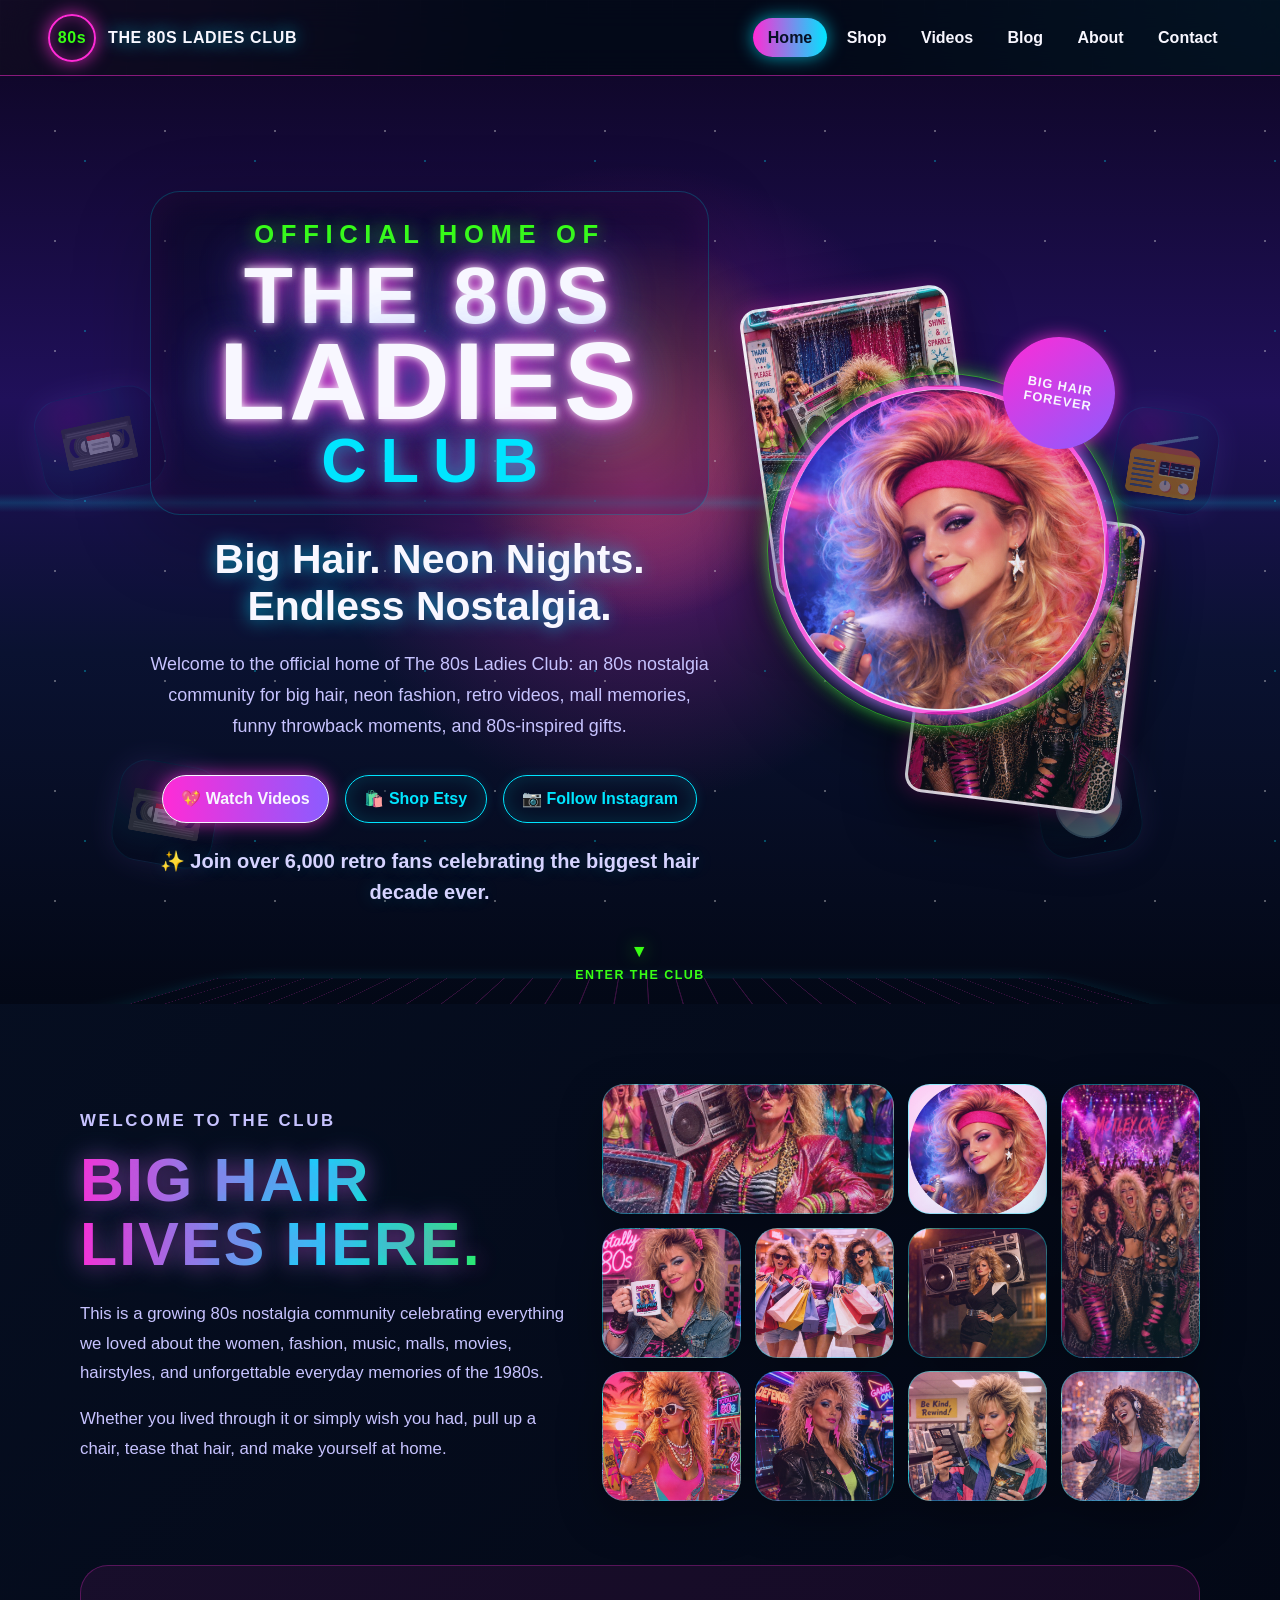
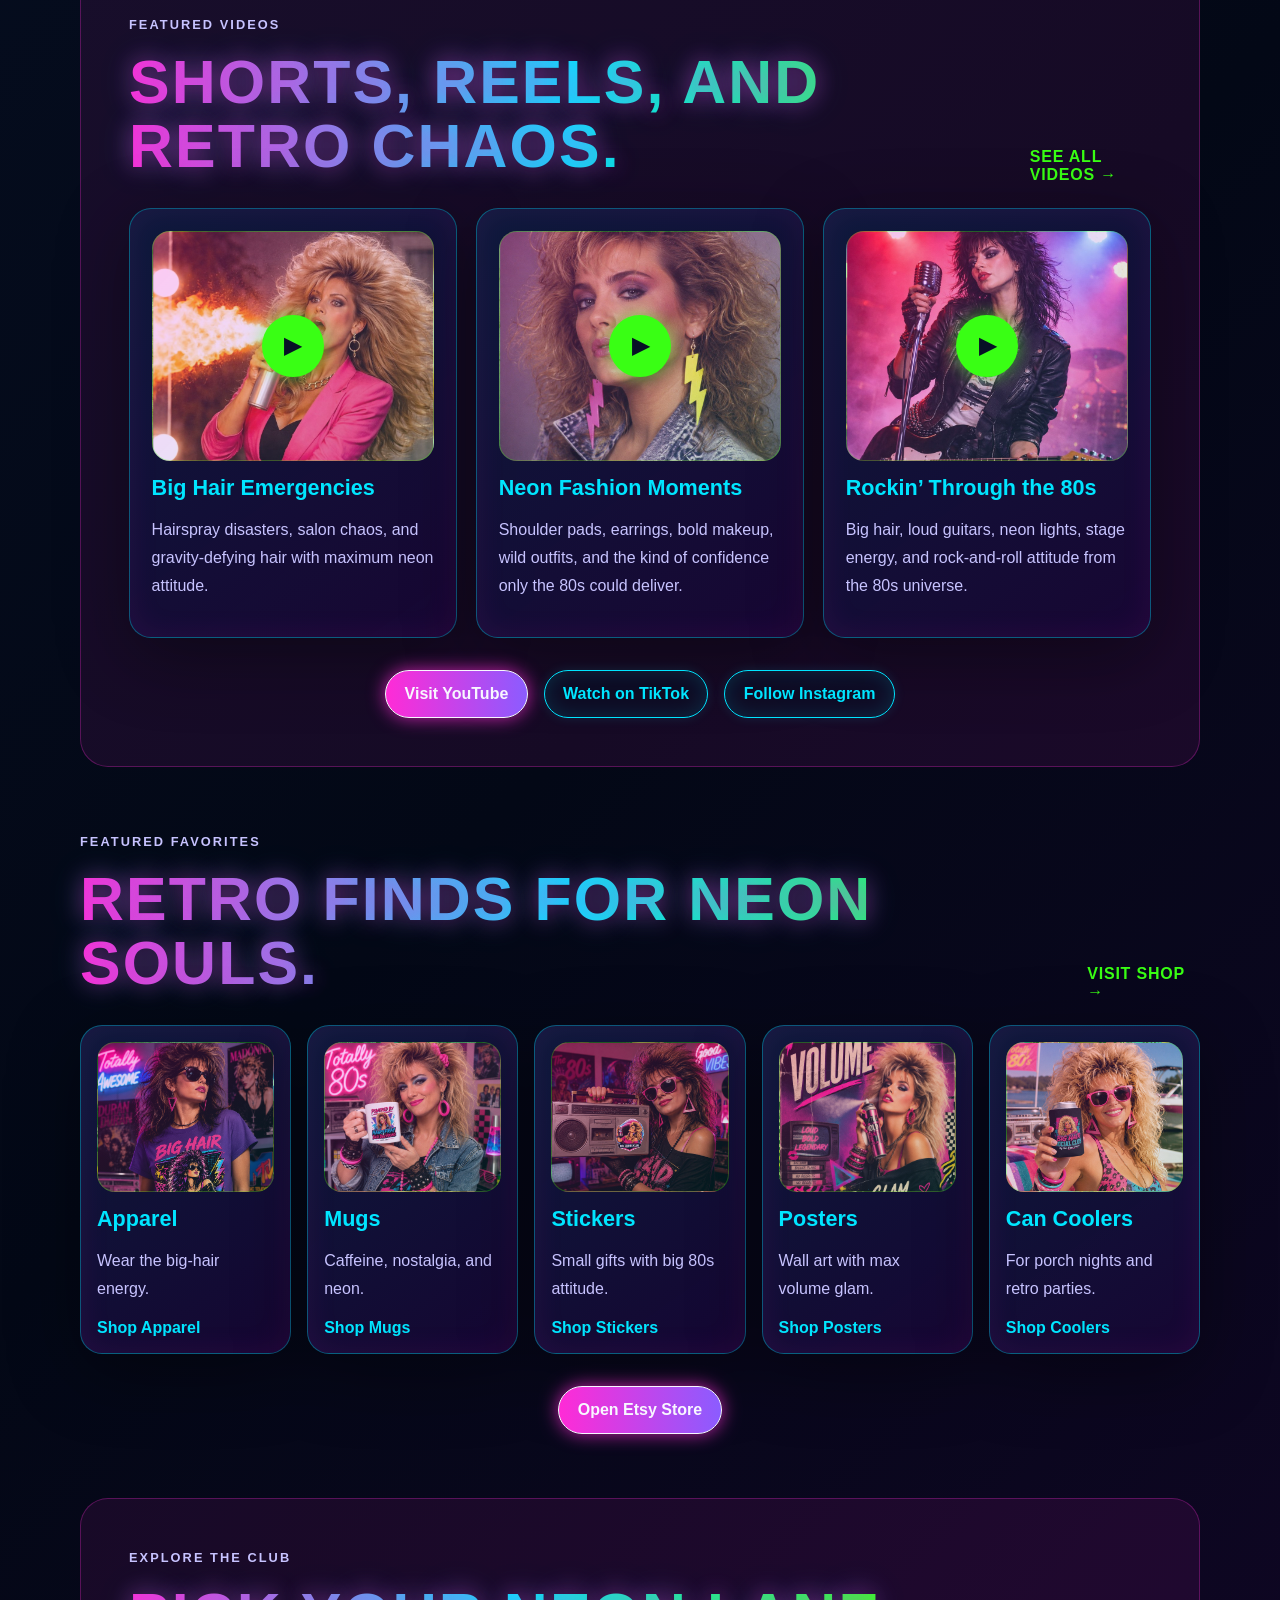
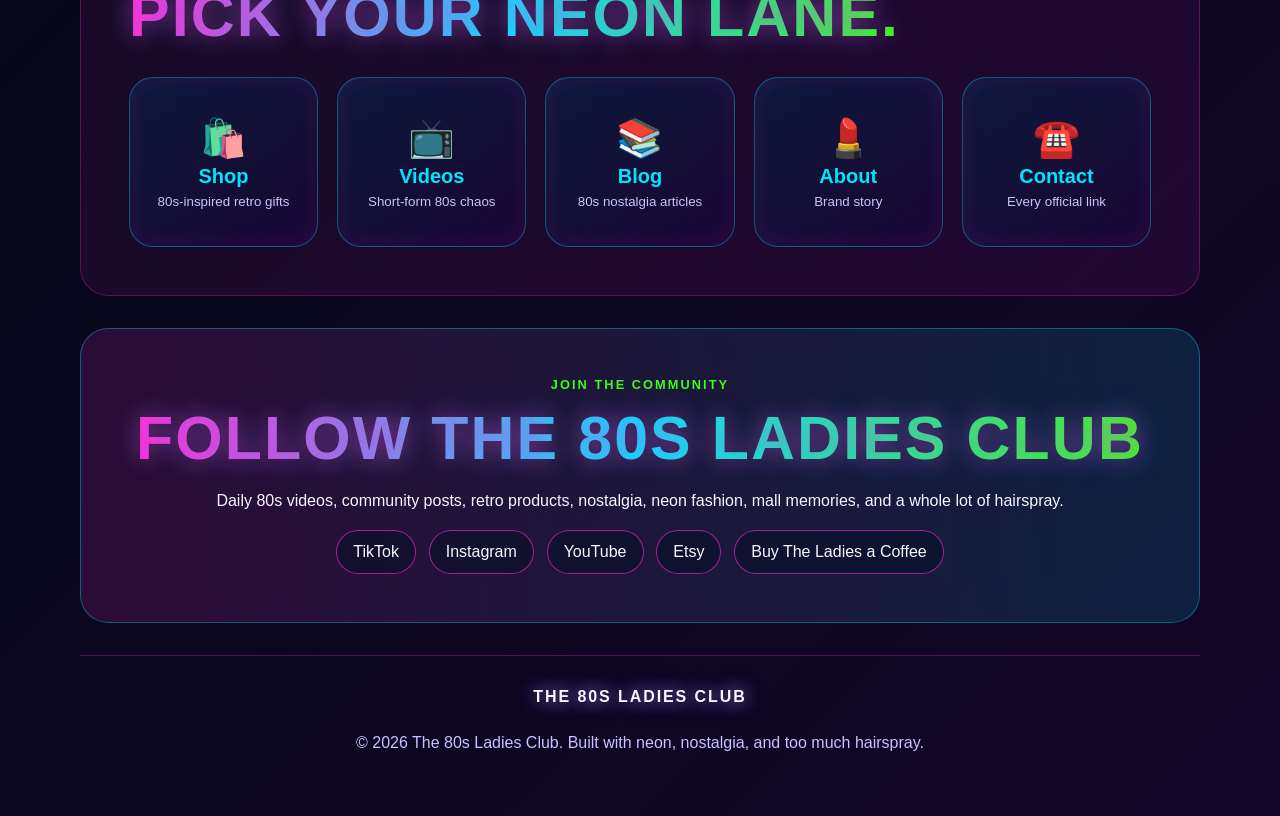
==== commit c78c8714: "Add homepage social proof line" ====
--- a/index.html
+++ b/index.html
@@ -33,6 +33,7 @@
     .neon-title.hero-title-refined .title-small { font-size: 0.74em; letter-spacing: 0.08em; }
     .neon-title.hero-title-refined .title-big { font-size: 1em; }
     .neon-title.hero-title-refined .title-club { font-size: 0.58em; letter-spacing: 0.22em; padding-left: 0.22em; color: var(--cyan); text-shadow: var(--shadow-cyan), 0 0 30px rgba(255, 43, 214, 0.7); }
+    .hero-social-proof { margin: 1.45rem auto 0; max-width: 620px; color: #d6d3ff; font-size: clamp(1.05rem, 1.8vw, 1.25rem); font-weight: 700; line-height: 1.55; text-align: center; text-shadow: 0 0 18px rgba(0,229,255,.22); }
     .welcome-headline, .neon-section-headline { display: inline-block; margin-bottom: 0.35rem; background: linear-gradient(90deg, var(--pink), var(--cyan), var(--green)); -webkit-background-clip: text; background-clip: text; color: transparent; text-shadow: 0 0 22px rgba(255, 43, 214, 0.45), 0 0 34px rgba(0, 229, 255, 0.28); letter-spacing: 0.035em; text-transform: uppercase; }
     .hero-palm { display: none; }
     .hero-retro-icon { position: absolute; z-index: 1; display: grid; place-items: center; width: clamp(76px, 8vw, 132px); height: clamp(76px, 8vw, 132px); border-radius: 28px; font-size: clamp(2.4rem, 5vw, 4.8rem); background: radial-gradient(circle at 30% 20%, rgba(255, 43, 214, 0.22), rgba(0, 229, 255, 0.08) 45%, rgba(3, 8, 22, 0.04) 70%); border: 1px solid rgba(0, 229, 255, 0.16); box-shadow: 0 0 28px rgba(255, 43, 214, 0.16), 0 0 36px rgba(0, 229, 255, 0.12); opacity: 0.42; filter: saturate(1.25); pointer-events: none; animation: floatRetro 8s ease-in-out infinite; }
@@ -71,7 +72,7 @@
   <main>
     <section class="home-hero" aria-label="The 80s Ladies Club official 80s nostalgia homepage">
       <div class="hero-stars" aria-hidden="true"></div><div class="hero-grid" aria-hidden="true"></div><div class="hero-retro-icon cassette" aria-hidden="true">📼</div><div class="hero-retro-icon spray" aria-hidden="true">📼</div><div class="hero-retro-icon boombox" aria-hidden="true">📻</div><div class="hero-retro-icon tape-two" aria-hidden="true">💿</div>
-      <div class="home-hero-inner"><div class="hero-copy-block"><div class="hero-lockup"><p class="eyebrow hero-eyebrow">Official Home Of</p><h1 class="neon-title hero-title-refined"><span class="title-small">The 80s</span><span class="title-big">Ladies</span><span class="title-club">Club</span></h1></div><p class="hero-tagline">Big Hair. Neon Nights. Endless Nostalgia.</p><p class="hero-copy">Welcome to the official home of The 80s Ladies Club: an 80s nostalgia community for big hair, neon fashion, retro videos, mall memories, funny throwback moments, and 80s-inspired gifts.</p><div class="button-row hero-buttons"><a class="btn primary" href="videos.html">💖 Watch Videos</a><a class="btn secondary" href="shop.html">🛍️ Shop Etsy</a><a class="btn secondary" href="https://www.instagram.com/official80sladies">📷 Follow Instagram</a></div></div><div class="hero-brand-stack" aria-label="The 80s Ladies Club big hair and retro nostalgia imagery"><div class="floating-polaroid one" aria-hidden="true"></div><div class="profile-orbit" aria-label="The 80s Ladies Club big hair profile image"></div><div class="floating-polaroid two" aria-hidden="true"></div><div class="hero-badge">Big Hair Forever</div></div></div>
+      <div class="home-hero-inner"><div class="hero-copy-block"><div class="hero-lockup"><p class="eyebrow hero-eyebrow">Official Home Of</p><h1 class="neon-title hero-title-refined"><span class="title-small">The 80s</span><span class="title-big">Ladies</span><span class="title-club">Club</span></h1></div><p class="hero-tagline">Big Hair. Neon Nights. Endless Nostalgia.</p><p class="hero-copy">Welcome to the official home of The 80s Ladies Club: an 80s nostalgia community for big hair, neon fashion, retro videos, mall memories, funny throwback moments, and 80s-inspired gifts.</p><div class="button-row hero-buttons"><a class="btn primary" href="videos.html">💖 Watch Videos</a><a class="btn secondary" href="shop.html">🛍️ Shop Etsy</a><a class="btn secondary" href="https://www.instagram.com/official80sladies">📷 Follow Instagram</a></div><p class="hero-social-proof">✨ Join over 6,000 retro fans celebrating the biggest hair decade ever.</p></div><div class="hero-brand-stack" aria-label="The 80s Ladies Club big hair and retro nostalgia imagery"><div class="floating-polaroid one" aria-hidden="true"></div><div class="profile-orbit" aria-label="The 80s Ladies Club big hair profile image"></div><div class="floating-polaroid two" aria-hidden="true"></div><div class="hero-badge">Big Hair Forever</div></div></div>
       <a class="scroll-cue" href="#welcome-club" aria-label="Scroll to enter The 80s Ladies Club"><span>▼</span><strong>Enter the Club</strong></a>
     </section>
     <section id="welcome-club" class="content-section welcome-club-section"><div class="welcome-copy"><p class="eyebrow">Welcome to the Club</p><h2 class="welcome-headline">Big Hair Lives Here.</h2><p>This is a growing 80s nostalgia community celebrating everything we loved about the women, fashion, music, malls, movies, hairstyles, and unforgettable everyday memories of the 1980s.</p><p>Whether you lived through it or simply wish you had, pull up a chair, tease that hair, and make yourself at home.</p></div><div class="image-collage" aria-label="80s nostalgia collage with big hair, boomboxes, retro fashion, and 80s Ladies Club imagery"><div class="collage-card wide car-wash-card"></div><div class="collage-card" style="background-image: linear-gradient(135deg, rgba(255,43,214,.18), rgba(0,229,255,.12)), url('images/about-hairspray-profile.png');"></div><div class="collage-card tall concert-card"></div><div class="collage-card mug-card"></div><div class="collage-card mall-card"></div><div class="collage-card boombox-card"></div><div class="collage-card beach-card"></div><div class="collage-card arcade-card"></div><div class="collage-card vhs-card"></div><div class="collage-card walkman-card"></div></div></section>
